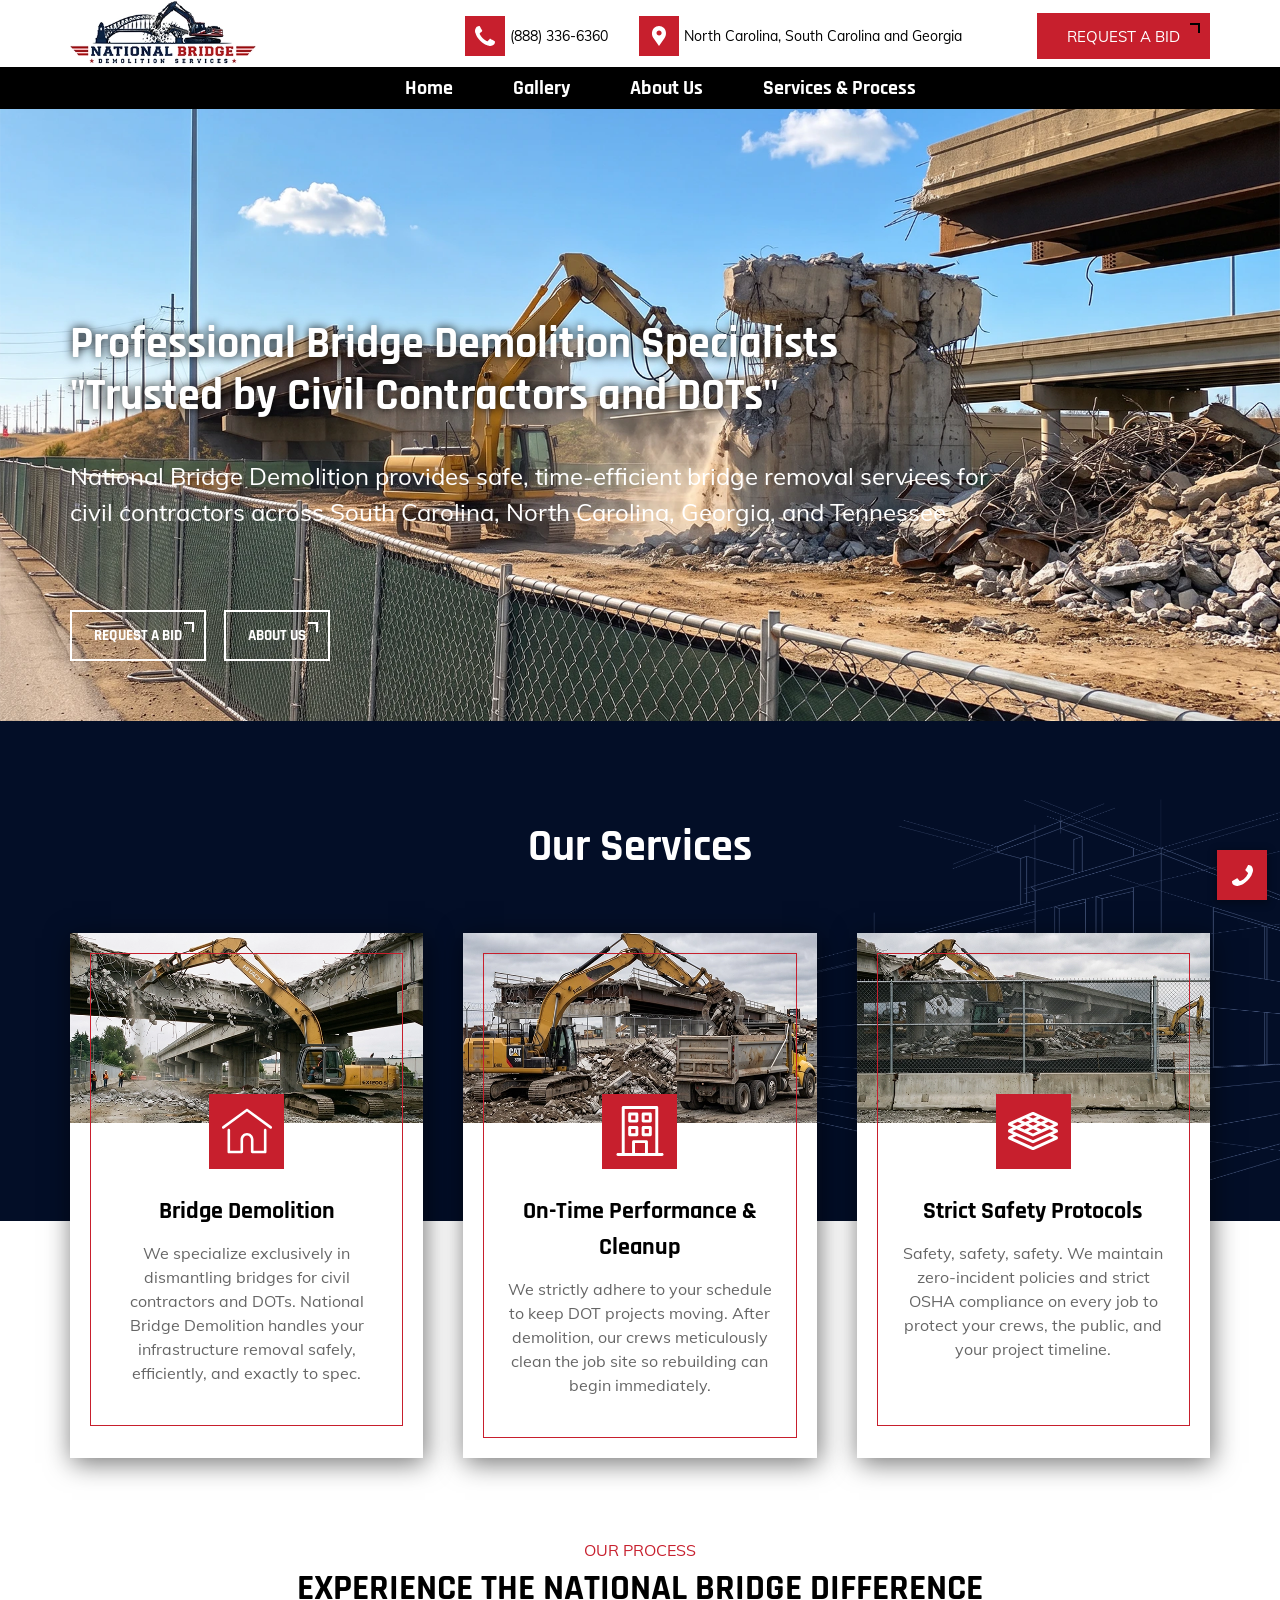
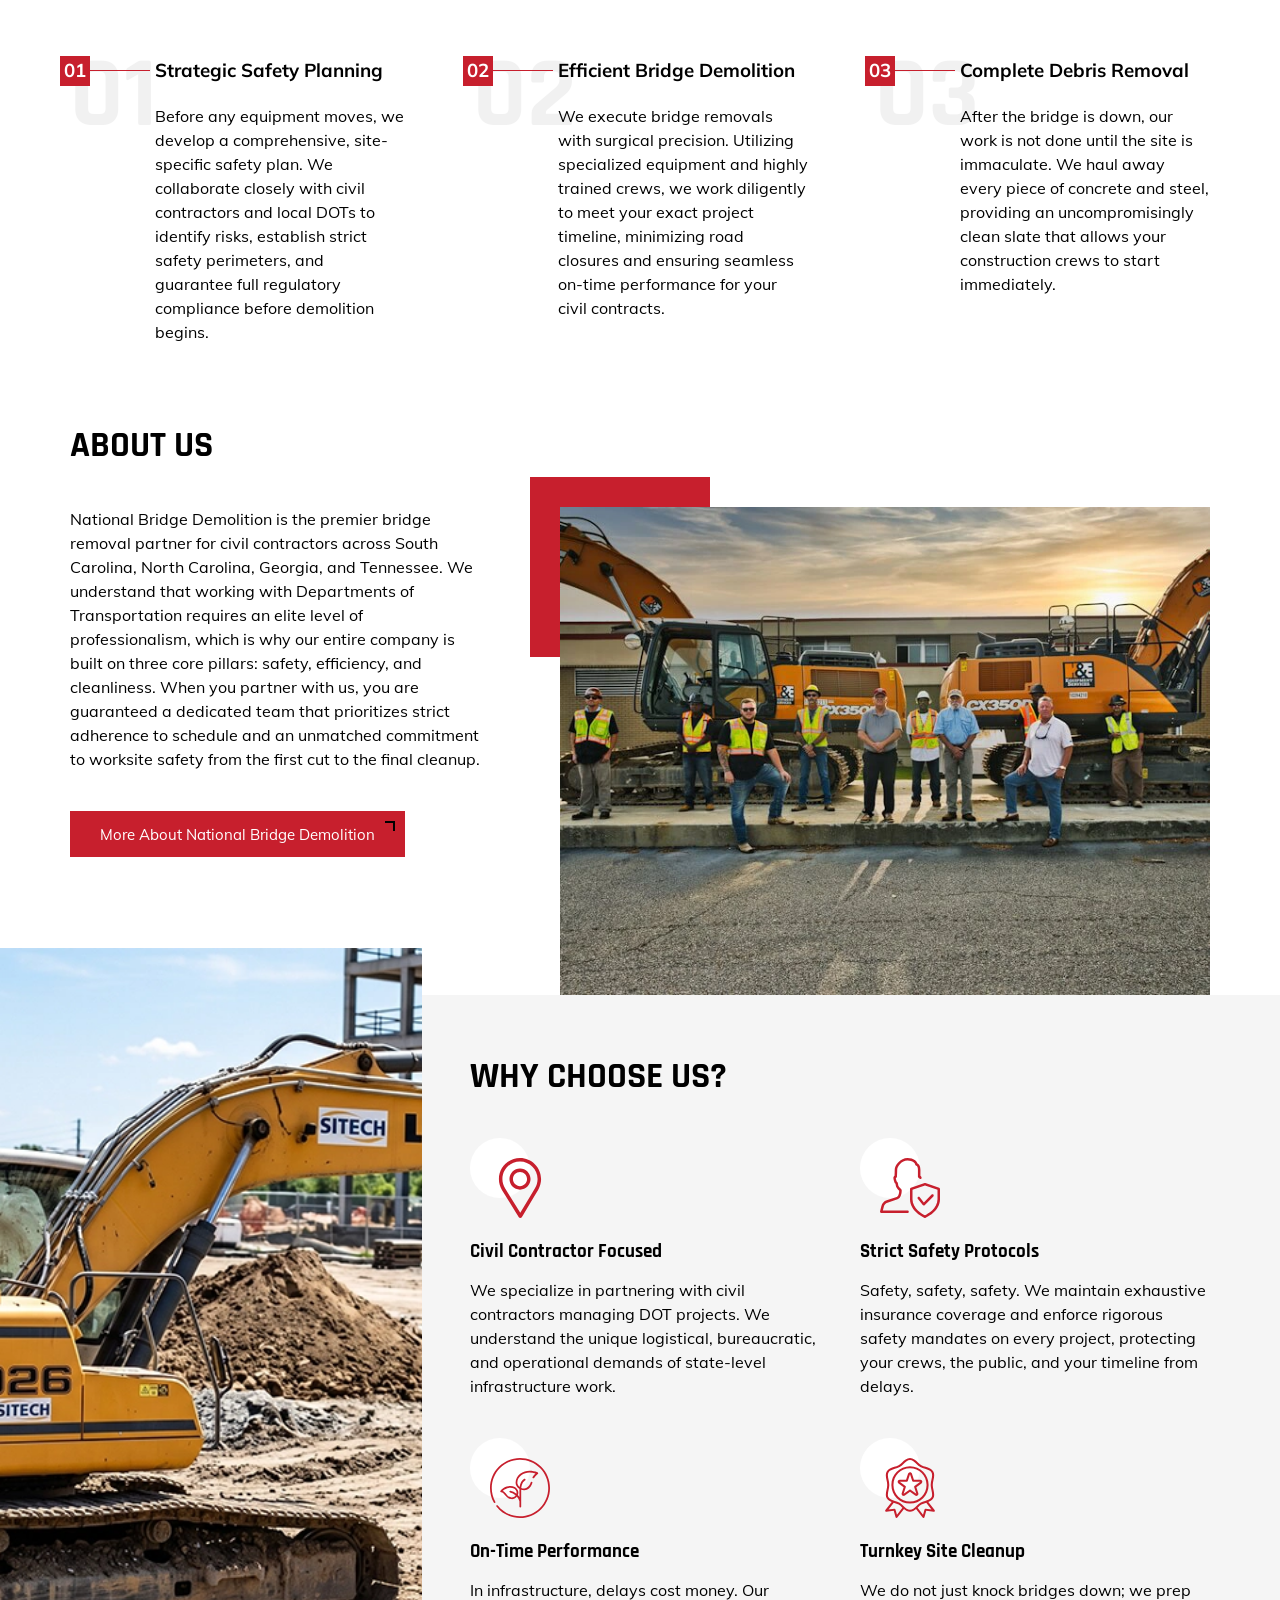
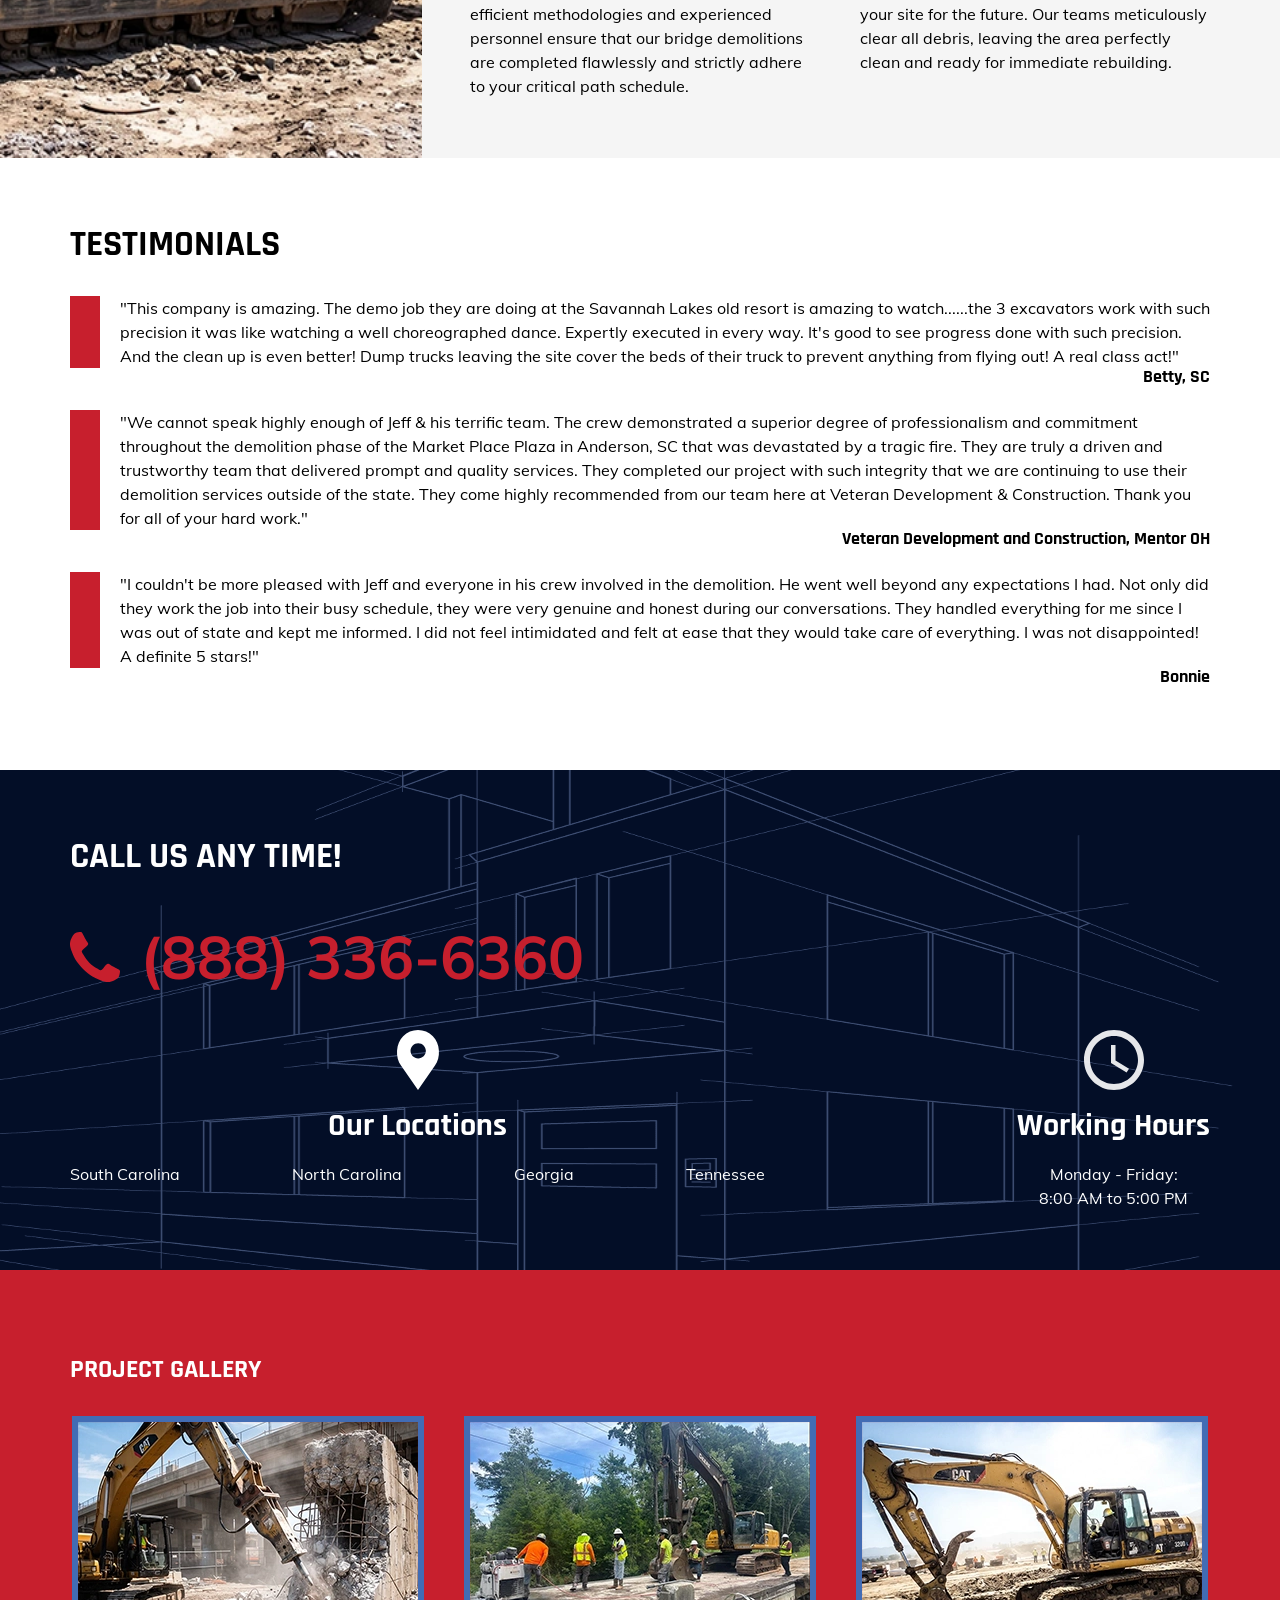
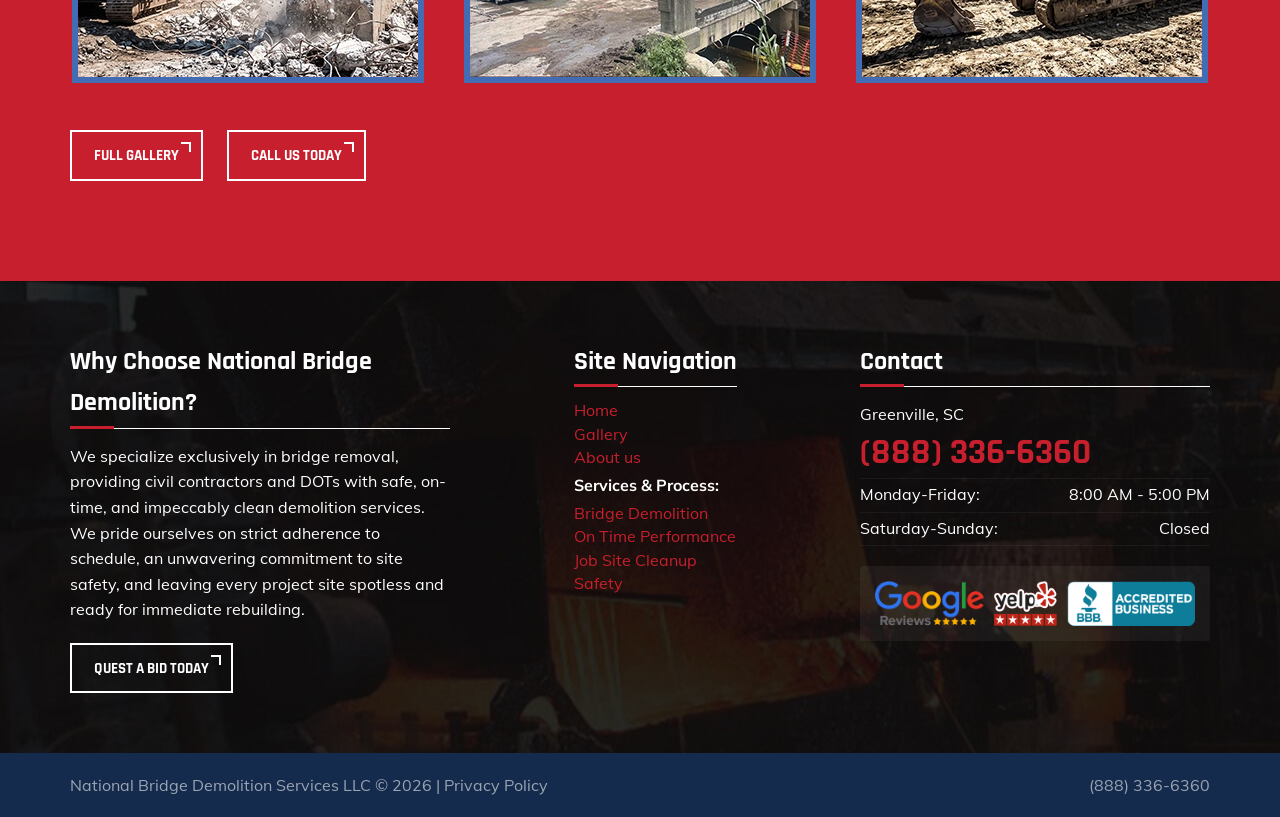
==== index.html @ 83d1399e "Before cleaning" ====
<!DOCTYPE html>
<html lang="en-US">
  <head>
    <title>Professional Bridge Demolition Specialists | National Bridge Demolition</title>
    <meta name="keywords" content="bridge, demolition, wrecking">
    <meta name="description" content="National Bridge Demolition provides safe, time-efficient bridge removal services for civil contractors across South Carolina, North Carolina, Georgia, and Tennessee.">
    
    <meta charset="utf-8">
    <meta http-equiv="X-UA-Compatible" content="IE=edge">
    <meta name="viewport" content="width=device-width, initial-scale=1, maximum-scale=5">
    <meta name="author" content="National Bridge Demolition Services LLC">
    <meta name="dcterms.dateCopyrighted" content="2026">
    <meta name="dcterms.rightsHolder" content="National Bridge Demolition Services LLC"> 
    <meta name="geo.placename" content="201 E. North Street. Suite 203, Greenville, SC - 29601">
    <meta name="geo.region" content="en-us">
    <meta name="geo.position" content="">
    <meta name="ICBM" content="">
    <meta name="robots" content="index,follow">
    <meta property="og:locale" content="en_US">
    <meta property="og:type" content="website">
    <meta property="article:publisher" content="https://nationalbridgedemolition.com/">
    <meta property="og:site_name" content="National Bridge Demolition Services LLC">
    <link rel="shortcut icon" href="/img/favicon.png" type="image/x-icon">
    <link rel="icon" href="/img/favicon.png" type="image/x-icon">
    <link rel="canonical" href="https://nationalbridgedemolition.com/">
    <link href="css/ui.min.css" rel="stylesheet">
    <link href="css/main.min.css" rel="stylesheet">
    <script async src="//210257.cctm.xyz/t.js"></script>
    <meta name="google-site-verification" content="BPCZD4APamjhXyrsF876-V8agF6cKrzPT0yXnGC3Zls">
    
  </head>

  <body>
    <!-- ClickCease.com tracking -->
		<script type="text/javascript">
		var script = document.createElement('script');
		script.async = true;
		script.type = 'text/javascript';
		var target = 'https://www.clickcease.com/monitor/stat.js';
		script.src = target;
		var elem = document.head;
		elem.appendChild(script);
		</script>
		<noscript>
			<a href="https://www.clickcease.com" rel="nofollow">
				<img src="https://monitor.clickcease.com" alt="ClickCease">
			</a>
		</noscript>
		<!-- ClickCease.com tracking -->
    <h1 class="visually-hidden">Professional Bridge Demolition Specialists</h1>

    <header class="header">
      <div class="header__top">
        <div class="container">
          <a href="/">
            <picture>
              <img src="/img/logo.webp" alt="National Bridge Demolition" class="header__logo">
            </picture>    
          </a>
          <ul class="header__info">
            <li class="header__icon header__icon--phone">
              <a href="tel:888-336-6360">(888) 336-6360</a>
            </li>
            <li class="header__icon header__icon--address">
              <span>North Carolina, South Carolina and Georgia</span>
            </li>
            <li class="header__btn">
              <button class="btn btn--prim btn--form">REQUEST A BID</button>
            </li>
          </ul>
        </div>
      </div>
      <div class="container">
        <div class="mobile-menu">
          <div class="menu-bar"></div>
        </div>
        <ul class="header__menu">
          <li>
            <a href="/">
              Home
            </a>
          </li>
          <li>
            <a href="/gallery/">
              Gallery
            </a>
          </li>
          <li>
            <a href="/about/">
              About Us
            </a>
          </li>
          <li>
            <a href="#">
              Services & Process
            </a>
            <ul class="header__submenu">
              <li>
                <a href="/bridge/">Bridge Demolition</a>
                <!-- <a href="/shopping-plazas/">Shopping Plazas</a> -->
              </li>
              <li>
                <a href="/on-time-performance/">On Time Performance</a>
              </li>
              <li>
                <a href="/job-site-cleanup/">Job Site Cleanup</a>
              </li>
              <li>
                <a href="/safety/">Safety</a>
              </li>
            </ul>
          </li>
        </ul>
      </div>
    </header>

    <main class="main">
      <section class="slider">
        <div class="slider__wrap">
          <div class="slide">
            <div class="slide__shadow">
                <div class="container">
                  <div class="slider__text-wrap">
                    <h2 class="slider__heading">Professional Bridge Demolition Specialists&nbsp;<br class="sod">"Trusted by Civil Contractors and DOTs"</h2>
                    <p class="slider__text">National Bridge Demolition provides safe, time-efficient bridge removal services for civil contractors across South Carolina, North Carolina, Georgia, and Tennessee.</p>
                  </div>
                  <div class="slider__btns">
                    <button class="btn btn--form mb20">REQUEST A BID</button>
                    <a href="/about" class="btn text-center mb20">ABOUT US</a>
                  </div>
                </div>
            </div>
          </div>
        </div>
      </section>

      <section class="services">
        <div class="container">
          <h2 class="services__title">Our Services</h2>
          <div class="services__wrap">
            <div class="services__item services__item--res">
              <div class="services__border">
                <div class="services__icon"><img src="/img/icon_home.svg" alt="Bridge Demolition" loading="lazy"></div>
                <h3>Bridge Demolition</h3>
                <p>We specialize exclusively in dismantling bridges for civil contractors and DOTs. National Bridge Demolition handles your infrastructure removal safely, efficiently, and exactly to spec.</p>
              </div>
            </div>

            <div class="services__item services__item--com">
              <div class="services__border">
                <div class="services__icon"><img src="/img/icon_office.svg" alt="On-Time Performance & Cleanup" loading="lazy"></div>
                <h3>On-Time Performance & Cleanup</h3>
                <p>We strictly adhere to your schedule to keep DOT projects moving. After demolition, our crews meticulously clean the job site so rebuilding can begin immediately.</p>
              </div>
            </div>

            <div class="services__item services__item--land">
              <div class="services__border">
                <div class="services__icon">
                  <img src="/img/icon_land.svg" alt="Strict Safety Protocols" loading="lazy">
                </div>
                <h3><a href="/government-buildings/">Strict Safety Protocols</a></h3>
                <p>Safety, safety, safety. We maintain zero-incident policies and strict OSHA compliance on every job to protect your crews, the public, and your project timeline.<br><br></p>
              </div>
            </div>
          </div>
        </div>
      </section>

      <section class="steps">
        <div class="container">
          <p class="steps__slogan">Our Process</p>
          <h2 class="steps__title">EXPERIENCE THE NATIONAL BRIDGE DIFFERENCE</h2>
          <div class="steps__wrap">
            <div class="step step--01">
              <h3 class="step__title">Strategic Safety Planning</h3>
              <p class="step__descr">Before any equipment moves, we develop a comprehensive, site-specific safety plan. We collaborate closely with civil contractors and local DOTs to identify risks, establish strict safety perimeters, and guarantee full regulatory compliance before demolition begins.</p>
            </div>
            <div class="step step--02">
              <h3 class="step__title">Efficient Bridge Demolition</h3>
              <p class="step__descr">We execute bridge removals with surgical precision. Utilizing specialized equipment and highly trained crews, we work diligently to meet your exact project timeline, minimizing road closures and ensuring seamless on-time performance for your civil contracts.</p>
            </div>
            <div class="step step--03">
              <h3 class="step__title">Complete Debris Removal</h3>
              <p class="step__descr">After the bridge is down, our work is not done until the site is immaculate. We haul away every piece of concrete and steel, providing an uncompromisingly clean slate that allows your construction crews to start immediately.</p>
            </div>
          </div>
        </div>
      </section>

      <section class="about">
        <div class="container">
          <h2 class="about__title">About Us</h2>
          <div class="about__wrap">

            <div class="about__txt">
              <p>
                National Bridge Demolition is the premier bridge removal partner for civil contractors across South Carolina, North Carolina, Georgia, and Tennessee. We understand that working with Departments of Transportation requires an elite level of professionalism, which is why our entire company is built on three core pillars: safety, efficiency, and cleanliness. When you partner with us, you are guaranteed a dedicated team that prioritizes strict adherence to schedule and an unmatched commitment to worksite safety from the first cut to the final cleanup.
              </p>
              <a href="/about" class="btn btn--prim">More About National Bridge Demolition</a>
            </div>
            <div class="about__img">
              <img src="/img/5.webp" alt="About National Bridge Demolition Services LLC" loading="lazy">
            </div>

          </div>
        </div>
      </section>

      <section class="features">
        <div class="features__img"></div>
        <div class="container">
          <h2 class="features__title">Why Choose Us?</h2>
          <div class="features__wrap">
            <div class="features__item">
              <div class="features__icon">
                <img src="/img/icon_location.svg" alt="Civil Contractor Focused" loading="lazy">
              </div>
              <h3>Civil Contractor Focused</h3>
              <p>We specialize in partnering with civil contractors managing DOT projects. We understand the unique logistical, bureaucratic, and operational demands of state-level infrastructure work.</p>
            </div>
            <div class="features__item">
              <div class="features__icon">
                <img src="/img/icon_insurance.svg" alt="Comprehensive Insurance" loading="lazy">
              </div>
              <h3>Strict Safety Protocols</h3>
              <p>Safety, safety, safety. We maintain exhaustive insurance coverage and enforce rigorous safety mandates on every project, protecting your crews, the public, and your timeline from delays.</p>
            </div>
            <div class="features__item">
              <div class="features__icon">
                <img src="/img/icon_environment.svg" alt="On-Time Performance" loading="lazy">
              </div>
              <h3>On-Time Performance</h3>
              <p>In infrastructure, delays cost money. Our efficient methodologies and experienced personnel ensure that our bridge demolitions are completed flawlessly and strictly adhere to your critical path schedule.</p>
            </div>
            <div class="features__item">
              <div class="features__icon">
                <img src="/img/icon_quality.svg" alt="Turnkey Site Cleanup" loading="lazy">
              </div>
              <h3>Turnkey Site Cleanup</h3>
              <p>We do not just knock bridges down; we prep your site for the future. Our teams meticulously clear all debris, leaving the area perfectly clean and ready for immediate rebuilding.</p>
            </div>
          </div>
        </div>
      </section>

      <section class="testimonials">
        <div class="container">
          <h2 class="testimonials__title">Testimonials</h2>
          <div class="testimonials__wrap">
            <div class="testimonials__item">
              <p class="testimonials__text">"This company is amazing. The demo job they are doing at the Savannah Lakes old resort is amazing to watch......the 3 excavators work with such precision it was like watching a well choreographed dance. Expertly executed in every way. It's good to see progress done with such precision. And the clean up is even better! Dump trucks leaving the site cover the beds of their truck to prevent anything from flying out! A real class act!"</p>
              <p class="testimonials__author">Betty, SC</p>
            </div>
            <div class="testimonials__item">
              <p class="testimonials__text">"We cannot speak highly enough of Jeff & his terrific team. The crew demonstrated a superior degree of professionalism and commitment throughout the demolition phase of the Market Place Plaza in Anderson, SC that was devastated by a tragic fire. They are truly a driven and trustworthy team that delivered prompt and quality services. They completed our project with such integrity that we are continuing to use their demolition services outside of the state. They come highly recommended from our team here at Veteran Development & Construction. Thank you for all of your hard work."</p>
              <p class="testimonials__author">Veteran Development and Construction, Mentor OH</p>
            </div>
            <div class="testimonials__item">
              <p class="testimonials__text">"I couldn't be more pleased with Jeff and everyone in his crew involved in the demolition. He went well beyond any expectations I had. Not only did they work the job into their busy schedule, they were very genuine and honest during our conversations. They handled everything for me since I was out of state and kept me informed. I did not feel intimidated and felt at ease that they would take care of everything. I was not disappointed! A definite 5 stars!"</p>
              <p class="testimonials__author">Bonnie</p>
            </div>
          </div>
        </div>
      </section>

      <section class="contacts">
        <div class="container">
          <p class="contacts__title">CALL US ANY TIME!</p>
          <a href="tel:888-336-6360" class="contacts__link"><img src="/img/icon_phone-org.svg" alt="phone icon" loading="lazy" width="50">(888) 336-6360</a>
          <div class="contacts__wrap">
            <div class="contacts__item">
              <img src="/img/icon_map.svg" alt="map icon" loading="lazy" height="60">
              <p class="item__title">Our Locations</p>
              <div class="item__wrap">
                <p class="item__line">South Carolina</p>
                <p class="item__line">North Carolina</p>
                <p class="item__line">Georgia</p>
                <p class="item__line">Tennessee</p>
              </div>
            </div>
            <div class="contacts__item">
              <img src="/img/icon_clock.svg" alt="clock icon" loading="lazy" height="60">
              <p class="item__title">Working Hours</p>
              <p class="item__line">Monday - Friday:<br>
                8:00 AM to 5:00 PM</p>
            </div>
            <!-- <div class="contacts__item">
              <img src="/img/icon_house.svg" loading="lazy" height="60">
              <p class="item__title">Service Areas</p>
              <p class="item__line">South Carolina, North Carolina<br>
                and Georgia</p>
            </div>-->
          </div>
        </div>
      </section>

    </main>

    <footer>
      <section class="logos">
        <div class="container">
          <h2 class="logos__title">Project Gallery</h2>
          <div class="logos__wrap">
            <a href="/gallery"><img src="/img/gallery/home1.webp" alt="National Bridge Demolition Portfolio" loading="lazy"></a>
            <a href="/gallery"><img src="/img/gallery/home8.webp" alt="National Bridge Demolition Portfolio" loading="lazy"></a>
            <a href="/gallery"><img src="/img/gallery/home5.webp" alt="National Bridge Demolition Portfolio" loading="lazy"></a>
          </div>
          <div class="logos__links">
            <a class="btn btn--link" href="/gallery/">FULL GALLERY</a>
            <a class="btn btn--link" href="tel:888-336-6360">CALL US TODAY</a>
          </div>
        </div>
      </section>

      <section class="columns content_block">
        <div class="container">

          <div class="column column--why">
            <h3 class="column__title">
              Why Choose National Bridge Demolition?
            </h3>
            <p>We specialize exclusively in bridge removal, providing civil contractors and DOTs with safe, on-time, and impeccably clean demolition services. We pride ourselves on strict adherence to schedule, an unwavering commitment to site safety, and leaving every project site spotless and ready for immediate rebuilding.</p>
            <div class="column__btn">
              <a class="btn btn--link" href="tel:888-336-6360">QUEST A BID TODAY</a>
            </div>
          </div>

          <div class="column column--nav">
            <h3 class="column__title">Site Navigation</h3>
            <ul class="column__list">
              <li>
                <a href="/">
                  Home
                </a>
              </li>
              <li>
                <a href="/gallery/">
                  Gallery
                </a>
              </li>
              <li>
                <a href="/about/">
                  About us
                </a>
              </li>
            </ul>

            <h4 class="footer-submenu">Services & Process:</h4>
            <ul class="column__list">
              <li>
                <a href="/bridge/">Bridge Demolition</a>
              </li>
              <li>
                <a href="/performance/">On Time Performance</a>
              </li>
              <li>
                <a href="/cleanup/">Job Site Cleanup</a>
              </li>
              <li>
                <a href="/safety/">Safety</a>
              </li>
            </ul>
          </div>

          <div class="column column--hours">
            <h3 class="column__title">Contact</h3>
            <p>Greenville, SC</p>
            <div class="hours__line">
              <a href="tel:888-336-6360">(888) 336-6360</a>
            </div>
            <div class="hours__line">
              <span class="hours__day">Monday-Friday:</span>
              <span class="hours__time">8:00 AM - 5:00 PM</span>
            </div>
            <div class="hours__line">
              <span class="hours__day">Saturday-Sunday:</span>
              <span class="hours__time">Closed</span>
            </div>
            <div class="column__ts">
              <img src="/img/google-reviews.png" alt="Google Reviews">
              <img src="/img/yelp-5-star-reviews.png" alt="YELP">
              <img src="/img/bbb-accredited-business.png" alt="BBB">
            </div>
          </div>

        </div>
      </section>

      <section class="copy">
        <div class="container">
          <div class="copy__text">
            <span>National Bridge Demolition Services LLC © 2026 | </span><a href="/privacy/" class="copy__link copy__link--privacy">Privacy Policy</a>
          </div>
          <div class="copy__links">
            <a href="tel:888-336-6360" title="Click to Call!" itemprop="telephone" class="copy__link">(888) 336-6360</a>
          </div>
        </div>
      </section>
    </footer>
    
    <a class="phone-button" href="tel:888-336-6360" title="Click To Call" itemprop="telephone">
      <span class="visually-hidden">Click To Call</span>
      <img src="/img/icon_phone.svg" alt="phone icon">
    </a>

    <div class="overlay"></div>
    <div class="popup">
      <button class="popup__close">
        <img src="/img/icon_close.svg" loading="lazy">
      </button>
      <iframe class="ctm-call-widget" src="https://210257.tctm.co/form/FRT472ABB2C5B9B141A6F807D63EE64C7212F21880DA26E57EA59577B76286F539B.html" style="width:100%;height:321px;border:none"></iframe>
    </div>

    <script defer async src="https://210257.tctm.co/formreactor.js"></script>
    <script src="js/jquery.min.js"></script>
    <script src="js/picturefill.min.js"></script>
    <script src="js/script.js"></script>
  </body>
</html>
---- css/ui.min.css ----
html{line-height:1.15}body{margin:0;font-family:"Mulish",Arial,Helvetica,sans-serif;font-size:16px;line-height:1.5;color:#000}h1{font-size:2em;margin:.67em 0}hr{-webkit-box-sizing:content-box;box-sizing:content-box;height:0;overflow:visible}code,kbd,pre,samp{font-family:monospace;font-size:1em}a{background-color:transparent;text-decoration:none}abbr[title]{border-bottom:none;-webkit-text-decoration:underline dotted;text-decoration:underline dotted}b,strong{font-weight:bolder}small{font-size:80%}sub,sup{font-size:75%;line-height:0;position:relative;vertical-align:baseline}sub{bottom:-.25em}sup{top:-.5em}img{border-style:none;vertical-align:bottom;max-width:100%}button,input,optgroup,select,textarea{font-family:inherit;font-size:100%;line-height:1.15;margin:0}button,input{overflow:visible}button,select{text-transform:none}[type=button],[type=reset],[type=submit],button{-webkit-appearance:button;-moz-appearance:button;appearance:button}[type=button]::-moz-focus-inner,[type=reset]::-moz-focus-inner,[type=submit]::-moz-focus-inner,button::-moz-focus-inner{border-style:none;padding:0}[type=button]:-moz-focusring,[type=reset]:-moz-focusring,[type=submit]:-moz-focusring,button:-moz-focusring{outline:1px dotted ButtonText}fieldset{padding:.35em .75em .625em}legend{color:inherit;display:table;max-width:100%;white-space:normal}progress{vertical-align:baseline}textarea{overflow:auto}[type=checkbox],[type=radio],legend{-webkit-box-sizing:border-box;box-sizing:border-box;padding:0}[type=number]::-webkit-inner-spin-button,[type=number]::-webkit-outer-spin-button{height:auto}[type=search]{-webkit-appearance:textfield;-moz-appearance:textfield;appearance:textfield;outline-offset:-2px}[type=search]::-webkit-search-decoration{-webkit-appearance:none;appearance:none}::-webkit-file-upload-button{-webkit-appearance:button;appearance:button;font:inherit}.header__menu li:hover .header__submenu,details{display:block}summary{display:list-item}[hidden],template{display:none}@font-face{font-family:"Mulish";font-weight:400;font-display:swap;src:url(../fonts/Mulish-Regular.ttf)}@font-face{font-family:"Mulish";font-weight:700;font-display:swap;src:url(../fonts/Mulish-Bold.ttf)}@font-face{font-family:"Rajdhani";font-weight:700;font-display:swap;src:url(../fonts/Rajdhani-Bold.ttf)}*{margin:0;padding:0}li{list-style:none}main{margin-top:107px}.visually-hidden{position:absolute;clip:rect(1px 1px 1px 1px);clip:rect(1px,1px,1px,1px);padding:0;border:0;height:1px;width:1px;overflow:hidden}.container{margin:0 auto;width:90%}@media (min-width:768px){.container{width:740px}}@media (min-width:1024px){.container{width:960px}}@media (min-width:1200px){.container{width:1140px}}.content_block{padding:60px 0}.primary_color{color:#C71F2D}.secondary_color{background-color:#f5f5f5}.section__title{font-family:"Rajdhani",Arial,Helvetica,sans-serif;font-weight:400;font-size:45px;line-height:52px;margin-bottom:40px}.text-center{text-align:center}.bold{font-weight:700}.btn,.btn::before{-webkit-transition:all .5s;transition:all .5s}.btn{font-family:"Rajdhani",Arial,Helvetica,sans-serif;display:block;background-color:transparent;border:2px solid #fff;color:#fff;text-transform:uppercase;padding:13px 22px 11px;font-size:12px;line-height:1.5;cursor:pointer;position:relative}@media (min-width:768px){.btn{font-size:15px}}.btn::before{border-right:2px solid #fff;border-top:2px solid #fff;top:10px;right:10px}.btn:hover{background-color:#fff;color:#000}.btn::before,.btn:hover::after,.btn:hover::before{position:absolute;content:"";width:8px;height:8px}.btn:hover::before{border-right:2px solid #000;border-top:2px solid #000;top:10px;right:10px}.btn:hover::after{border-left:2px solid #000;border-bottom:2px solid #000;bottom:10px;left:10px;-webkit-transition:all .5s;transition:all .5s}.btn--link{display:inline-block}.btn--prim,.btn--sec{font-family:"Mulish",Arial,Helvetica,sans-serif;text-transform:none;background-color:#000}.btn--sec::before{border-color:#C71F2D}.btn--sec:hover{background-color:#C71F2D;color:#fff}.btn--prim{background-color:#C71F2D;border:0;padding:13px 20px 11px}@media (min-width:768px){.btn--prim{padding:13px 30px 11px}}.btn--prim::before{border-right:2px solid #000;border-top:2px solid #000}.btn--prim:hover{background-color:#000;color:#fff}.btn--prim:hover::before{border-right:2px solid #fff;border-top:2px solid #fff}.btn--prim:hover::after{border-left:2px solid #fff;border-bottom:2px solid #fff}.colored{color:#C71F2D;font-weight:700}.readmore{text-transform:uppercase;color:#C71F2D}.column--nav a:hover,.readmore:hover{text-decoration:underline}.mb20{margin-bottom:20px}.header{background-color:#000;padding:0;border-bottom:1px solid #eee;-webkit-box-shadow:-1px 5px 49px 0 rgba(0,0,0,.5);box-shadow:-1px 5px 49px 0 rgba(0,0,0,.5);color:#000}.header__logo,.header__menu li a{-webkit-transition:all .5s;transition:all .5s}.header__logo{height:65px;margin-top: -5px;}.header__phone a{color:#eee}.header__top{position:fixed;width:100%;background-color:#fff;font-size:16px;z-index:9;top:0;padding:6px 0;text-align:center}@media (min-width:1024px){.header__top{padding:9px 0}}@media (min-width:1200px){.header__top{padding:6px 0}}@media (min-width:768px){.header__top .container{display:-webkit-box;display:-ms-flexbox;display:flex;-webkit-box-pack:justify;-ms-flex-pack:justify;justify-content:space-between;padding-top:0}}.header__info{display:-webkit-box;display:-ms-flexbox;display:flex;-webkit-box-pack:justify;-ms-flex-pack:justify;justify-content:space-between;-webkit-box-align:center;-ms-flex-align:center;align-items:center;margin:6px auto 0}@media (min-width:480px){.header__info{width:366px}}@media (min-width:768px){.header__info{margin:0}}@media (min-width:1024px){.header__info{width:620px}}@media (min-width:1200px){.header__info{width:700px}}.header__icon{position:relative;font-size:14px}@media (min-width:1024px){.header__icon{font-size:12px}}@media (min-width:1200px){.header__icon{font-size:14px}}.header__icon::before{position:absolute;content:"";width:40px;height:40px;background-color:#C71F2D;left:-55px;top:-10px}@media (min-width:480px){.header__icon::before{left:-45px}}@media (min-width:1024px){.header__icon::before{width:28px;height:28px;left:-33px;top:-5px}}@media (min-width:1200px){.header__icon::before{width:40px;height:40px;left:-45px;top:-10px}}.header__icon::after{position:absolute;content:"";width:20px;height:20px;left:-45px;top:0}@media (min-width:480px){.header__icon::after{left:-34px}}@media (min-width:1024px){.header__icon::after{width:16px;height:16px;left:-27px;top:1px}}@media (min-width:1200px){.header__icon::after{width:20px;height:20px;left:-35px;top:0}}.header__icon--phone a{color:#000}.header__icon--address,.header__icon--phone::before{display:none}@media (min-width:480px){.header__icon--phone::before{display:block}}.header__icon--phone::after{background-image:url(../img/icon_phone.svg)}@media (min-width:1024px){.header__icon--address{display:block}}.header__icon--address::after{display:none}@media (min-width:1024px){.header__icon--address::after{display:block;background-image:url(../img/icon_map.svg)}}.header__btn{margin-left:20px}@media (min-width:1024px){.header__btn{margin-left:0}}.header__menu{font-family:"Rajdhani",Arial,Helvetica,sans-serif;display:none;-webkit-box-pack:justify;-ms-flex-pack:justify;justify-content:space-between;position:fixed;z-index:100;background-color:#C71F2D;width:100%;left:0;top:120px}@media (min-width:768px){.header__menu{position:initial;display:-webkit-box;display:-ms-flexbox;display:flex;-webkit-box-pack:center;-ms-flex-pack:center;justify-content:center;padding:0 20px;position:fixed;top:67px;left:0;z-index:10;background-color:#000}}.header__menu li{position:relative}@media (min-width:768px){.header__menu li:hover a{color:#C71F2D}}.header__menu li a{display:block;font-size:17px;color:#fff;padding:6px 0 6px 6px}@media (min-width:480px){.header__menu li a{font-size:18px}}@media (min-width:768px){.header__menu li a{padding:6px 20px;font-size:20px}}@media (min-width:1200px){.header__menu li a{padding:6px 30px}}.header__submenu,.header__submenu li::after,.header__submenu li:hover::before{display:none}@media (min-width:768px){.header__submenu{border-top:4px solid #C71F2D;position:absolute;left:0;top:42px;z-index:9999;background-color:#fff}}.header__submenu li{padding:6px 20px}@media (min-width:480px){.header__submenu li{width:235px}}@media (min-width:768px){.header__submenu li{padding:10px 20px}}.header__submenu li a{-webkit-transition:all .5s;transition:all .5s;color:#fff;padding:0}.header__submenu li:hover a{padding-left:20px}@media (min-width:768px){.header__submenu li a{color:#C71F2D}}.header__nav{position:absolute;top:60px;left:0;display:-webkit-box;display:-ms-flexbox;display:flex;-webkit-box-pack:justify;-ms-flex-pack:justify;justify-content:space-between;-webkit-box-orient:vertical;-webkit-box-direction:normal;-ms-flex-direction:column;flex-direction:column;width:100%;z-index:10;background-color:#C71F2D}@media (min-width:480px){.header__nav{top:35px}}@media (min-width:768px){.header__nav{-webkit-box-orient:horizontal;-webkit-box-direction:normal;-ms-flex-direction:row;flex-direction:row;top:30px}}.mobile-menu{position:fixed;top:-5px;right:10px;width:25px;height:50px;cursor:pointer;z-index:9}@media (min-width:480px){.mobile-menu{right:15px}}@media (min-width:768px){.mobile-menu{display:none}}.menu-bar{position:relative;-webkit-transform:translateY(25px);transform:translateY(25px);background:#C71F2D;-webkit-transition:all 0ms 300ms;transition:all 0ms 300ms;width:25px;height:2px}.menu-bar::after,.menu-bar::before{width:25px;height:2px;content:"";position:absolute;left:0;background:#C71F2D}.menu-bar::before{bottom:6px;-webkit-transition:bottom 300ms 300ms cubic-bezier(.23,1,.32,1),-webkit-transform 300ms cubic-bezier(.23,1,.32,1);transition:bottom 300ms 300ms cubic-bezier(.23,1,.32,1),transform 300ms cubic-bezier(.23,1,.32,1);transition:bottom 300ms 300ms cubic-bezier(.23,1,.32,1),transform 300ms cubic-bezier(.23,1,.32,1),-webkit-transform 300ms cubic-bezier(.23,1,.32,1)}.menu-bar::after{top:6px;-webkit-transition:top 300ms 300ms cubic-bezier(.23,1,.32,1),-webkit-transform 300ms cubic-bezier(.23,1,.32,1);transition:top 300ms 300ms cubic-bezier(.23,1,.32,1),transform 300ms cubic-bezier(.23,1,.32,1);transition:top 300ms 300ms cubic-bezier(.23,1,.32,1),transform 300ms cubic-bezier(.23,1,.32,1),-webkit-transform 300ms cubic-bezier(.23,1,.32,1)}.menu-bar.animate::before{bottom:0;-webkit-transform:rotate(-45deg);transform:rotate(-45deg);-webkit-transition:bottom 300ms cubic-bezier(.23,1,.32,1),-webkit-transform 300ms 300ms cubic-bezier(.23,1,.32,1);transition:bottom 300ms cubic-bezier(.23,1,.32,1),transform 300ms 300ms cubic-bezier(.23,1,.32,1);transition:bottom 300ms cubic-bezier(.23,1,.32,1),transform 300ms 300ms cubic-bezier(.23,1,.32,1),-webkit-transform 300ms 300ms cubic-bezier(.23,1,.32,1)}.menu-bar.animate::after{top:0;-webkit-transform:rotate(45deg);transform:rotate(45deg);-webkit-transition:top 300ms cubic-bezier(.23,1,.32,1),-webkit-transform 300ms 300ms cubic-bezier(.23,1,.32,1);transition:top 300ms cubic-bezier(.23,1,.32,1),transform 300ms 300ms cubic-bezier(.23,1,.32,1);transition:top 300ms cubic-bezier(.23,1,.32,1),transform 300ms 300ms cubic-bezier(.23,1,.32,1),-webkit-transform 300ms 300ms cubic-bezier(.23,1,.32,1)}.menu-bar.animate{background:0 0}.scrolled .header__logo{height:60px}@media (min-width:768px){.scrolled .header__logo{}}.scrolled .header__menu{top:125px}@media (min-width:768px){.scrolled .header__menu{top:auto}}.columns{background-color:#000;background-image:url(../img/footer/footer-bg.jpg)}.columns .container{display:-webkit-box;display:-ms-flexbox;display:flex;-webkit-box-orient:vertical;-webkit-box-direction:normal;-ms-flex-direction:column;flex-direction:column}@media (min-width:768px){.columns .container{-webkit-box-orient:horizontal;-webkit-box-direction:normal;-ms-flex-direction:row;flex-direction:row;-webkit-box-pack:justify;-ms-flex-pack:justify;justify-content:space-between;-ms-flex-wrap:wrap;flex-wrap:wrap}}@media (min-width:1200px){.columns .container{-ms-flex-wrap:nowrap;flex-wrap:nowrap}}.column--hours .hours__line a,.column__title{font-family:"Rajdhani",Arial,Helvetica,sans-serif}.column__title{color:#fff;font-size:26px;margin-bottom:20px;position:relative}.column__title::before,.step .step__title::before{content:"";position:absolute;background-color:#C71F2D}.column__title::before{width:44px;height:3px;bottom:-5px;left:0;z-index:1}.column__title::after{position:absolute;content:"";width:100%;height:1px;background-color:#fff;bottom:-5px;left:0}.column{color:#fff;line-height:1.6;margin-bottom:40px}@media (min-width:1200px){.column{margin-bottom:0}}@media (min-width:768px){.column--why{width:100%}}@media (min-width:1200px){.column--why{width:380px}}@media (min-width:768px){.column--nav{width:45%}}@media (min-width:1200px){.column--nav{width:auto}}.column--nav ul{line-height:1.1}@media (min-width:1200px){.column--nav ul{max-width:272px}}.column--nav a{color:#C71F2D;margin-bottom:6px;display:inline-block}@media (min-width:768px){.column--services{width:35%}}@media (min-width:1200px){.column--services{width:auto;max-width:250px}}.column--services li{position:relative;padding-left:20px;line-height:1.5}.column--services li::after{position:absolute;content:"";top:8px;left:0;width:15px;height:15px;background-image:url(../img/icon_check.svg);background-repeat:no-repeat}@media (min-width:768px){.column--hours{width:40%}}@media (min-width:1200px){.column--hours{width:350px}}.column--hours .hours__line{border-bottom:1px solid rgba(255,255,255,.05);padding:3px 0 4px}.column--hours .hours__line a{color:#C71F2D;font-size:36px;line-height:1.2}.column__btn{margin-top:20px}.column--hours .hours__line,.column__ts,.copy .container{display:-webkit-box;display:-ms-flexbox;display:flex;-webkit-box-pack:justify;-ms-flex-pack:justify;justify-content:space-between}.column__ts{-webkit-box-align:center;-ms-flex-align:center;align-items:center;background-color:rgba(255,255,255,.05);margin-top:20px;padding:10px;border-radius:2px}@media (min-width:768px){.column__ts{padding:15px}}.column__ts img{height:35px}@media (min-width:1024px){.column__ts img{height:auto}}.copy{background-color:#142B4D;padding:20px 0}.copy .container{-webkit-box-orient:vertical;-webkit-box-direction:normal;-ms-flex-direction:column;flex-direction:column}@media (min-width:480px){.copy .container{-webkit-box-orient:horizontal;-webkit-box-direction:normal;-ms-flex-direction:row;flex-direction:row}}.copy__links a,.copy__links span,.copy__text a,.copy__text span{color:#f5f5f5;opacity:.6}.phone-button{display:none}@media (min-width:768px){.phone-button{display:-webkit-box;display:-ms-flexbox;display:flex;position:fixed;-webkit-box-pack:center;-ms-flex-pack:center;justify-content:center;-webkit-box-align:center;-ms-flex-align:center;align-items:center;right:13px;bottom:0;border:0;background-color:#C71F2D;opacity:1;width:50px;height:50px;-webkit-box-shadow:0 2px 7px 2px rgba(0,0,0,.3);box-shadow:0 2px 7px 2px rgba(0,0,0,.3);-webkit-transition:all .5s;transition:all .5s}}.phone-button img{height:21px;-webkit-transform:rotate(270deg);transform:rotate(270deg)}.phone-button:hover{background-color:#426cb4}.overlay,.popup{display:none;position:fixed}.overlay{left:0;top:0;width:100%;height:100%;z-index:10;background-color:rgba(0,0,0,.5)}.popup{padding:20px 20px 0;width:90%;background-color:#fff;top:50%;left:50%;-webkit-transform:translate(-50%,-50%);transform:translate(-50%,-50%);z-index:11;min-height:321px;border:2px solid #C71F2D}@media (min-width:768px){.popup{width:560px}}.popup iframe{height:400px!important;max-width:100%!important}@media (min-width:357px){.popup iframe{height:321px!important}}.popup__close{background-color:#fff;border:0;position:absolute;right:10px;top:10px;cursor:pointer}.popup__close img{height:20px}.popup__close:hover img{opacity:.8}.logos{background-color:#C71F2D;padding:80px 0}.logos .logos__wrap{display:-webkit-box;display:-ms-flexbox;display:flex;-webkit-box-pack:center;-ms-flex-pack:center;justify-content:center;-ms-flex-wrap:wrap;flex-wrap:wrap}@media (min-width:1200px){.logos .logos__wrap{margin-left:-20px;margin-right:-20px}}.logos img{border:6px solid #426cb4;display:block;margin:7px 5px;-webkit-transition:all .5s;transition:all .5s;-webkit-box-sizing:border-box;opacity:1;box-sizing:border-box;max-width:288px}.logos img:hover{border-color:#f5f5f5;opacity:.9}@media (min-width:480px){.logos img{margin:7px 10px;max-width:100%}}@media (min-width:768px){.logos img{margin:7px 20px}}.logos__title{color:#fff;text-transform:uppercase;font-family:"Rajdhani",Arial,Helvetica,sans-serif;margin-bottom:20px;font-size:26px;text-align:center}@media (min-width:1200px){.logos__title{text-align:left}}.logos__links{margin-top:40px;text-align:center}@media (min-width:1200px){.logos__links{text-align:left}}.logos__links a{margin:0 20px 20px}@media (min-width:768px){.logos__links a{margin:0 20px 20px 0}}.cta{padding:40px 0}.cta .container{display:-webkit-box;display:-ms-flexbox;display:flex;-webkit-box-align:center;-ms-flex-align:center;align-items:center;-webkit-box-orient:vertical;-webkit-box-direction:normal;-ms-flex-direction:column;flex-direction:column}@media (min-width:768px){.cta .container{-webkit-box-orient:horizontal;-webkit-box-direction:normal;-ms-flex-direction:row;flex-direction:row}}.cta__title{font-family:"Rajdhani",Arial,Helvetica,sans-serif;margin:20px 0;font-size:24px;position:relative}@media (min-width:768px){.cta__title{font-size:32px;margin:0 90px 0 30px}}@media (min-width:1200px){.cta__title{margin:0 90px 0 30px}}.contacts{background-color:#030e27;background-image:url(../img/bckg-house.png);background-repeat:no-repeat;background-position:right;color:#fff;padding:60px 0}.contacts__link{color:#C71F2D;display:-webkit-box;display:-ms-flexbox;display:flex;-webkit-box-align:center;-ms-flex-align:center;align-items:center;font-size:28px;font-weight:700;margin-bottom:28px}@media (min-width:480px){.contacts__link{font-size:40px}}@media (min-width:768px){.contacts__link{font-size:60px}}.contacts__link img{margin-right:20px;width:40px}@media (min-width:480px){.contacts__link img{width:50px}}.contacts__item .item__title,.contacts__title{font-family:"Rajdhani",Arial,Helvetica,sans-serif}.contacts__title{font-size:36px;margin-bottom:28px}@media (min-width:480px){.contacts__wrap{display:-webkit-box;display:-ms-flexbox;display:flex;-webkit-box-pack:justify;-ms-flex-pack:justify;justify-content:space-between}}@media (min-width:768px){.contacts__wrap{-webkit-box-pack:justify;-ms-flex-pack:justify;justify-content:space-between}}@media (min-width:1200px){.item__wrap{display:-webkit-box;display:-ms-flexbox;display:flex;-webkit-box-pack:justify;-ms-flex-pack:justify;justify-content:space-between;width:695px}}.contacts__item{text-align:center;margin:30px 0}@media (min-width:480px){.contacts__item{margin:0}}.contacts__item .item__title{font-size:18px;margin:12px 0}@media (min-width:768px){.contacts__item .item__title{font-size:32px}}.steps{padding:40px 0}.steps__slogan{text-transform:uppercase;text-align:center;color:#C71F2D}.step::before,.steps__title{font-family:"Rajdhani",Arial,Helvetica,sans-serif}.steps__title{text-align:center;margin-bottom:40px;font-size:36px;text-transform:uppercase}.steps__wrap{display:-webkit-box;display:-ms-flexbox;display:flex;-webkit-box-orient:vertical;-webkit-box-direction:normal;-ms-flex-direction:column;flex-direction:column;-webkit-box-align:center;-ms-flex-align:center;align-items:center}@media (min-width:768px){.steps__wrap{-webkit-box-orient:horizontal;-webkit-box-direction:normal;-ms-flex-direction:row;flex-direction:row;-webkit-box-pack:justify;-ms-flex-pack:justify;justify-content:space-between;-webkit-box-align:start;-ms-flex-align:start;align-items:flex-start}}.step{position:relative;padding-left:85px;margin-bottom:40px}@media (min-width:768px){.step{padding-left:50px}}@media (min-width:1024px){.step{padding-left:85px}}.step::before{position:absolute;top:-35px;left:0;font-size:100px;opacity:.05}.step--01::before{content:"01"}.step--02::before{content:"02"}.step--03::before{content:"03"}.step .step__title{margin-bottom:20px;position:relative}.step .step__title::before{left:-95px;top:0;color:#fff;width:30px;height:30px;text-align:center}@media (min-width:768px){.step .step__title::before{left:-50px}}@media (min-width:1024px){.step .step__title::before{left:-95px}}.step .step__title::after{content:"";position:absolute;width:60px;height:1px;background-color:#C71F2D;left:-65px;top:14px}@media (min-width:768px){.step .step__title::after{width:15px;left:-20px}}@media (min-width:1024px){.step .step__title::after{width:60px;left:-65px}}.step--01 .step__title::before{content:"01"}.step--02 .step__title::before{content:"02"}.step--03 .step__title::before{content:"03"}.step__descr{max-width:250px}.p-overlay,.p-popup{display:none;position:fixed}.p-overlay{background-color:rgba(0,0,0,.5);width:100vw;height:100vh;top:0;left:0;z-index:100000}.p-popup{width:290px;top:50%;left:50%;-webkit-transform:translate(-50%,-50%);transform:translate(-50%,-50%);z-index:100001}.p-overlay.active,.p-popup.active{display:block}.p-popup img{max-width:100%}.p-close{position:absolute;top:1px;right:2px;background-color:#fff;color:red;border:2px solid #fff;line-height:12px;padding:0;cursor:pointer}#chat-widget-container{z-index:99999!important}@media (min-width:480px){.p-popup{width:auto}}.breadcrumbs{background-color:#C71F2D;color:#fff;padding:20px 0}.breadcrumbs .container{display:-webkit-box;display:-ms-flexbox;display:flex}.breadcrumbs a{color:#fff;-webkit-transition:all .3s;transition:all .3s;margin-right:14px}.breadcrumbs a:hover{color:#426cb4}.breadcrumbs p{margin-left:14px}
.footer-submenu {
    margin-bottom: 6px;
}
---- css/main.min.css ----
@-webkit-keyframes sliderBack{0%,to{background-position-y:100%}50%{background-position-y:0}}@keyframes sliderBack{0%,to{background-position-y:100%}50%{background-position-y:0}}.slider{color:#fff;position:relative}.slide{background-size:cover;background-repeat:no-repeat;background-position:center center;background-image:url(../img/slider/1-320.webp)}@media (min-width:321px){.slide{background-image:url(../img/slider/1-480.webp)}}@media (min-width:480px){.slide{background-image:url(../img/slider/1-768.webp)}}@media (min-width:768px){.slide{background-image:url(../img/slider/1-1024.webp);-webkit-animation:sliderBack 180s 1;animation:sliderBack 180s 1}}@media (min-width:1024px){.slide{background-image:url(../img/slider/1-1200.webp)}}@media (min-width:1200px){.slide{background-image:url(../img/slider/1.webp)}}@media (min-width:1440px){.slide{background-attachment:fixed}}.slide__shadow{padding:65px 0 0;background-color:transparent}@media (min-width:375px){.slide__shadow{padding:210px 0 0}}@media (min-width:480px){.slide__shadow{padding:210px 0 40px;background-color:transparent}}@media (min-width:1440px){.slide__shadow{padding:290px 0 20px}}@media (min-width:1920px){.slide__shadow{padding:360px 0 60px}}@media (min-width:2048px){.slide__shadow{padding:410px 0 50px}}@media (min-width:2560px){.slide__shadow{padding:450px 0 60px}}.slider__heading{font-family:"Rajdhani",Arial,Helvetica,sans-serif;font-weight:400;font-size:22px;margin:0 auto 20px;text-shadow:0 0 10px #000;padding-bottom:12px}@media (min-width:480px){.slider__heading{font-size:26px}}@media (min-width:768px){.slider__heading{margin:0 0 20px;font-size:40px;line-height:44px;text-align:left;width:90%}}@media (min-width:1024px){.slider__heading{margin:0 0 24px;font-size:44px;line-height:52px}}.services__item p br,.slider__heading .sod{display:none}@media (min-width:1200px){.slider__heading .sod{display:initial}}.slider__text{color:#fff;margin-bottom:30px;font-size:18px;max-width:960px}@media (min-width:768px){.slider__text{font-size:24px}}@media (min-width:1024px){.slider__text{margin-bottom:80px}}.slider__btns{margin:0 auto;display:-webkit-box;display:-ms-flexbox;display:flex;-webkit-box-orient:vertical;-webkit-box-direction:normal;-ms-flex-direction:column;flex-direction:column}@media (min-width:768px){.slider__btns{-webkit-box-orient:horizontal;-webkit-box-direction:normal;-ms-flex-direction:row;flex-direction:row;-webkit-box-pack:justify;-ms-flex-pack:justify;justify-content:space-between;width:260px;margin:0}}.services{padding:60px 0;background-color:#C71F2D}@media (min-width:768px){.services{padding:100px 0 0;background-color:#fff;position:relative}.services::after,.services::before{content:"";position:absolute;height:500px;top:0}.services::before{width:100%;left:0;background-color:#030e27}.services::after{width:600px;right:0;background-image:url(../../../img/bckg-house.png);background-size:cover}}.services__item h3,.services__title{font-family:"Rajdhani",Arial,Helvetica,sans-serif}.services__title{font-weight:400;font-size:44px;line-height:52px;text-align:center;margin-bottom:60px;color:#fff;position:relative;z-index:2}@media (min-width:768px){.services__wrap{display:-webkit-box;display:-ms-flexbox;display:flex;-webkit-box-pack:justify;-ms-flex-pack:justify;justify-content:space-between}}.features .container,.services__item{-webkit-box-sizing:border-box;box-sizing:border-box}.services__item{padding:20px;text-align:center;position:relative;margin-bottom:40px;background-color:#fff;z-index:2}@media (min-width:768px){.services__item{width:31%}}@media (min-width:1200px){.services__item{-webkit-box-shadow:2px 5px 25px 0 rgba(0,0,0,.55);box-shadow:2px 5px 25px 0 rgba(0,0,0,.55)}}.services__item h3{font-size:24px;margin-bottom:12px}.services__item h3 a{color:#000}.services__item p{color:#666}@media (min-width:1200px){.services__item p br{display:initial}}.services__item::before{content:"";position:absolute;top:0;left:0;width:100%;height:190px;background-size:100%;background-position:center;-webkit-transition:all .5s;transition:all .5s}@media (min-width:768px){.services__item::before{display:none}}@media (min-width:1024px){.services__item::before{display:initial}}.services__item:hover::before{background-size:110%}.services__item.services__item--res::before{background-image:url(../../../img/services/2.webp)}.services__item.services__item--com::before{background-image:url(../../../img/services/3.webp)}.services__item.services__item--land::before{background-image:url(../../../img/services/4.webp)}.services__video{padding-top:20px}.services__border{z-index:2;padding:140px 20px 40px;border:1px solid #C71F2D;position:relative}@media (min-width:768px){.services__border{padding:40px 20px}}@media (min-width:1024px){.services__border{padding:140px 20px 40px}}.services__icon{background-color:#C71F2D;display:-webkit-box;display:-ms-flexbox;display:flex;-webkit-box-pack:center;-ms-flex-pack:center;justify-content:center;-webkit-box-align:center;-ms-flex-align:center;align-items:center;width:75px;height:75px;margin:0 auto 24px}.services__icon img{height:50px}.about__title{text-transform:uppercase;font-family:"Rajdhani",Arial,Helvetica,sans-serif;font-size:36px;line-height:1.2;margin-bottom:40px}.about__wrap{padding-bottom:40px}@media (min-width:768px){.about__wrap{display:-webkit-box;display:-ms-flexbox;display:flex;-webkit-box-pack:justify;-ms-flex-pack:justify;justify-content:space-between}}@media (min-width:1200px){.about__wrap{padding-bottom:0}}@media (min-width:768px){.about__txt{margin-right:80px}}.about__txt p{margin-bottom:40px}.about__txt a.btn{display:inline-block}.about__img{position:relative;margin-top:60px}.about__img::before{content:"";position:absolute;width:150px;height:150px;border-top:15px solid #C71F2D;border-left:15px solid #C71F2D;top:-15px;left:-15px}@media (min-width:768px){.about__img::before{border-top:30px solid #C71F2D;border-left:30px solid #C71F2D;top:-30px;left:-30px}.about__img{margin-top:0;min-width:290px}}@media (min-width:1024px){.about__img{min-width:490px}}@media (min-width:1200px){.about__img{min-width:650px}}.features{position:relative;background-color:#f5f5f5;padding:0 0 60px}@media (min-width:768px){.features{padding:60px 0}}.features .container{padding-top:60px}@media (min-width:768px){.features .container{padding-top:0;padding-left:350px}}@media (min-width:1024px){.features .container{padding-left:400px}}.features__img{background-image:url(../../../img/6.webp);background-position:center;background-size:cover;height:350px}@media (min-width:768px){.features__img{position:absolute;left:0;bottom:0;width:40%;height:100%}}@media (min-width:1024px){.features__img{width:38%}}@media (min-width:1200px){.features__img{width:33%;height:810px}}.features__item h3,.features__title{font-family:"Rajdhani",Arial,Helvetica,sans-serif}.features__title{text-transform:uppercase;font-size:36px;line-height:1.2}.features__wrap{display:-webkit-box;display:-ms-flexbox;display:flex;-webkit-box-pack:justify;-ms-flex-pack:justify;justify-content:space-between;-ms-flex-wrap:wrap;flex-wrap:wrap}.features__item{margin-top:40px;position:relative;padding-top:20px}@media (min-width:1200px){.features__item{max-width:350px}}.features__item::before{position:absolute;content:"";background-color:#fff;top:0;left:0;width:60px;height:60px;border-radius:50%}.features__item h3{margin-bottom:12px}.features__icon{padding:0 0 20px 20px}.features__icon img{height:60px;position:relative}.testimonials{padding:60px 0}.testimonials__title{font-family:"Rajdhani",Arial,Helvetica,sans-serif;font-size:36px;margin-bottom:24px;text-transform:uppercase}.testimonials__item{margin-bottom:24px}.testimonials__text{border-left:15px solid #C71F2D;padding-left:20px;margin-bottom:12px}@media (min-width:1024px){.testimonials__text{margin-bottom:0;border-left:30px solid #C71F2D}}.testimonials__author{font-family:"Rajdhani",Arial,Helvetica,sans-serif;font-size:18px;line-height:1;text-align:right}
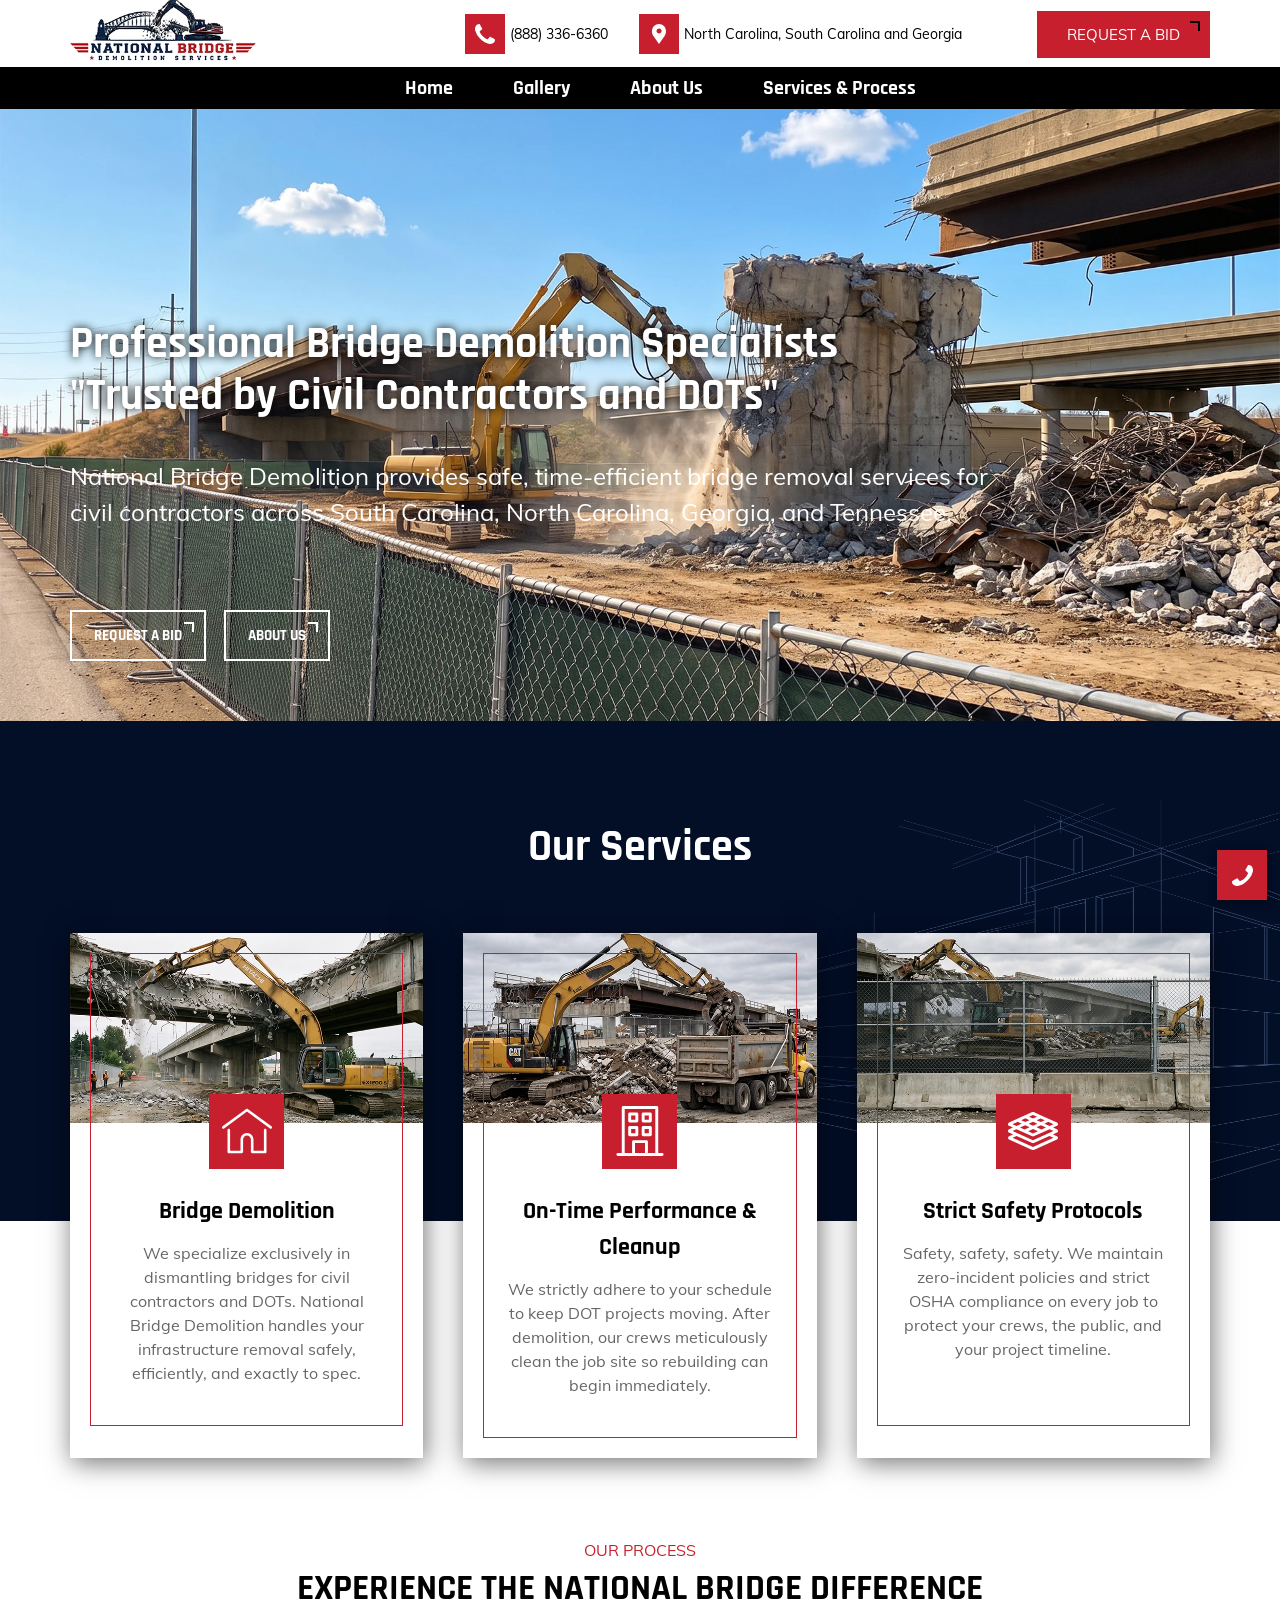
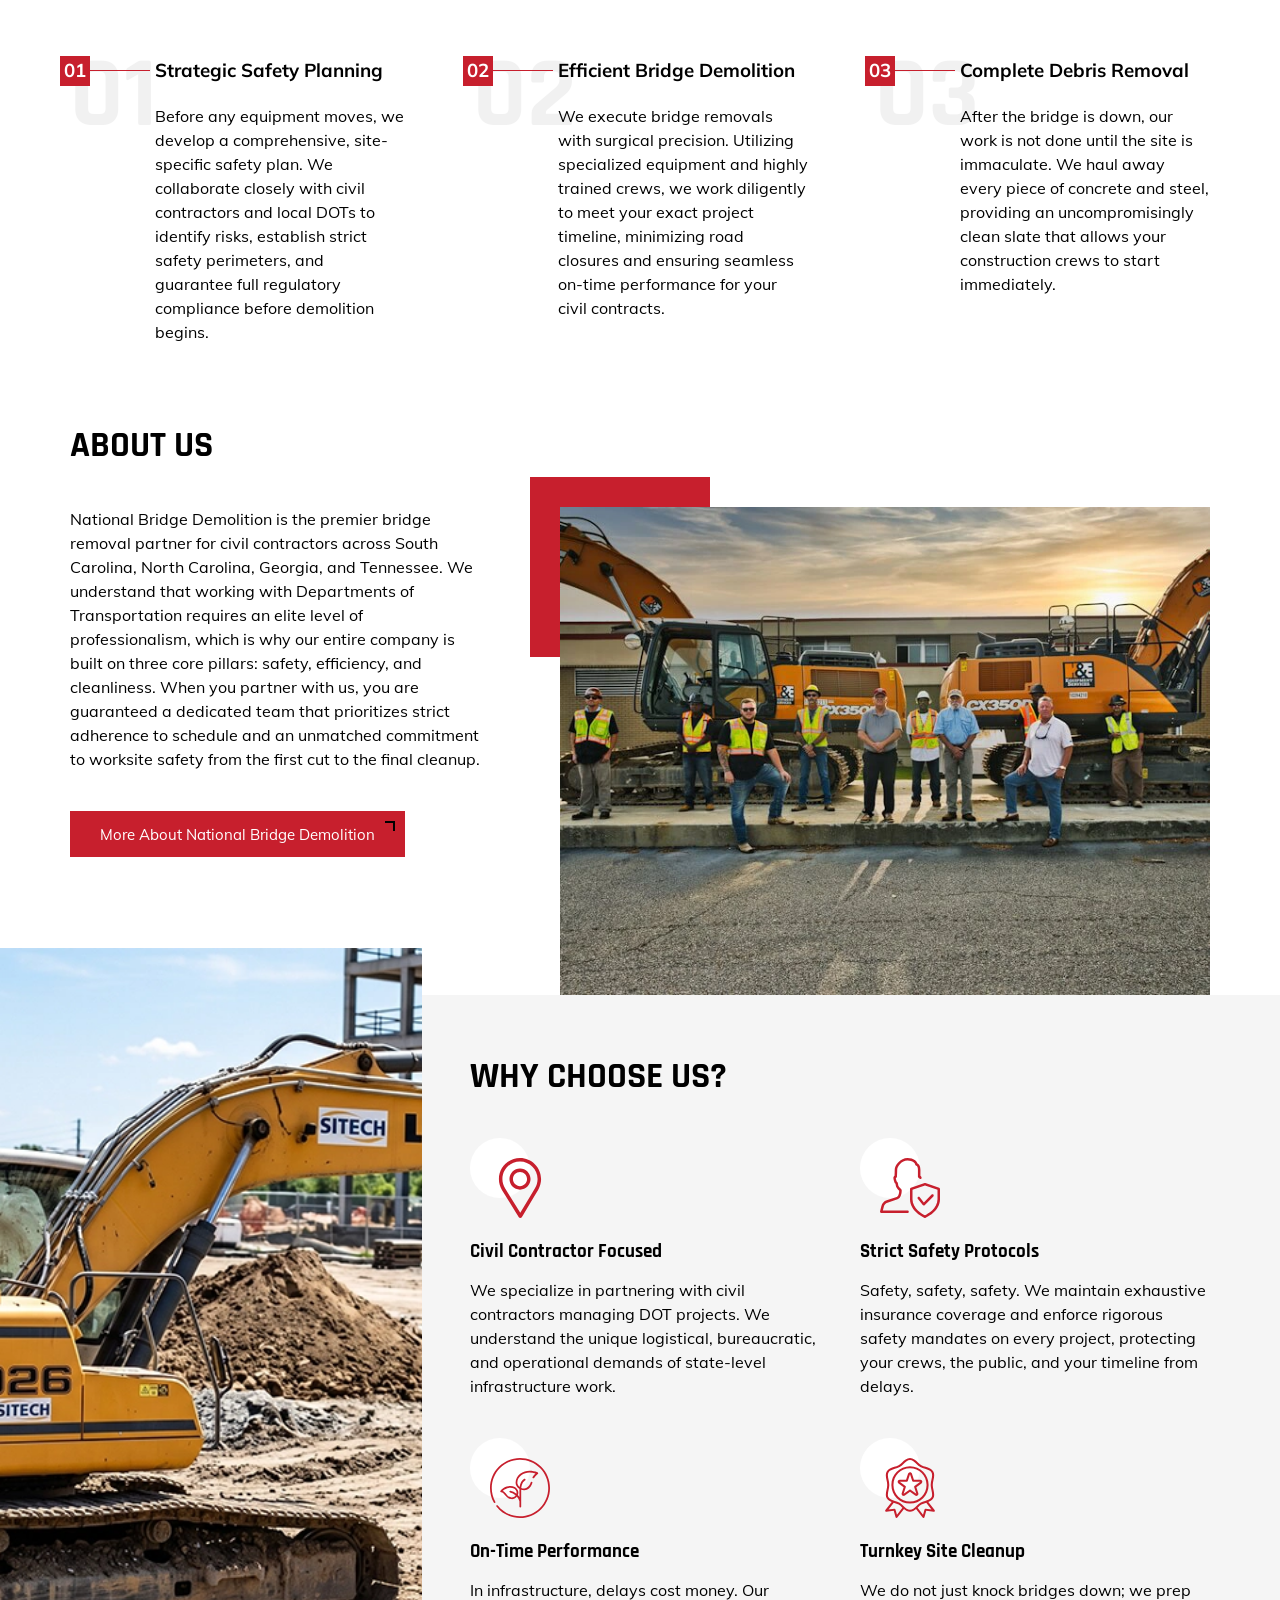
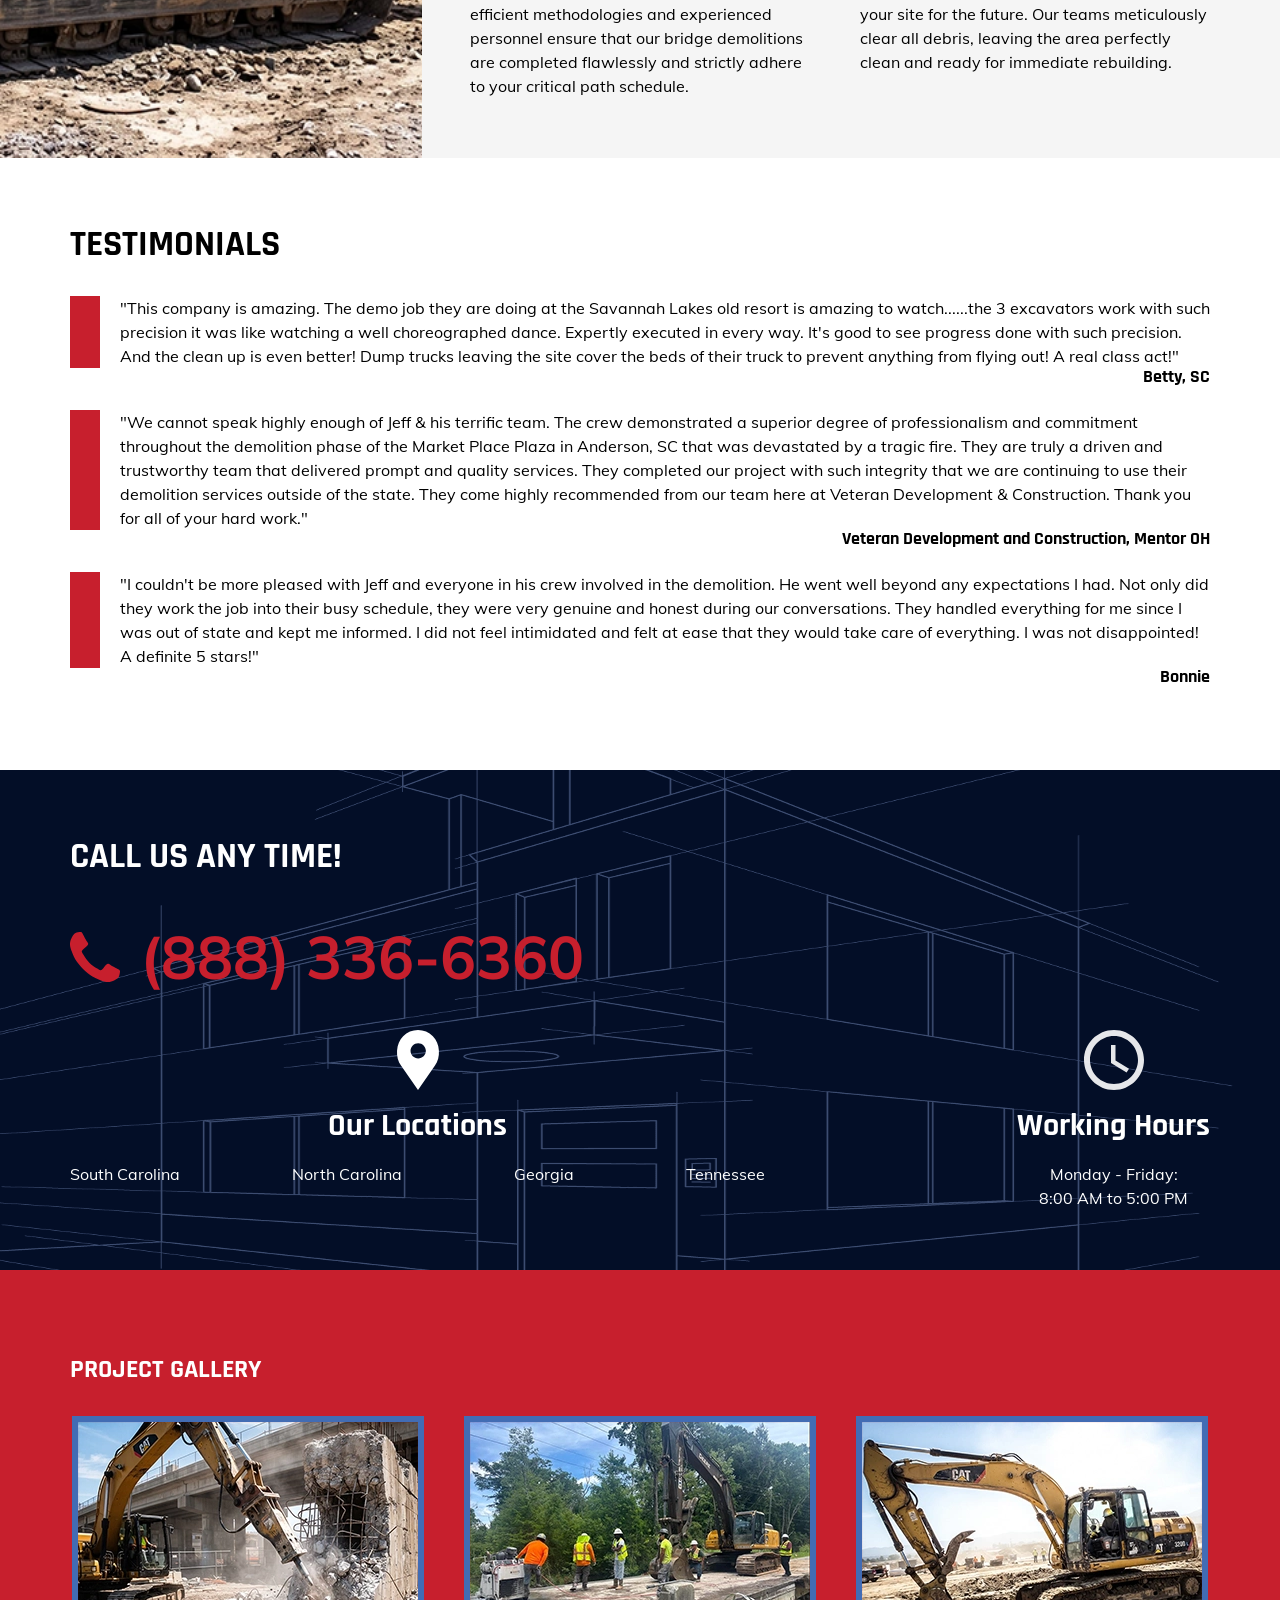
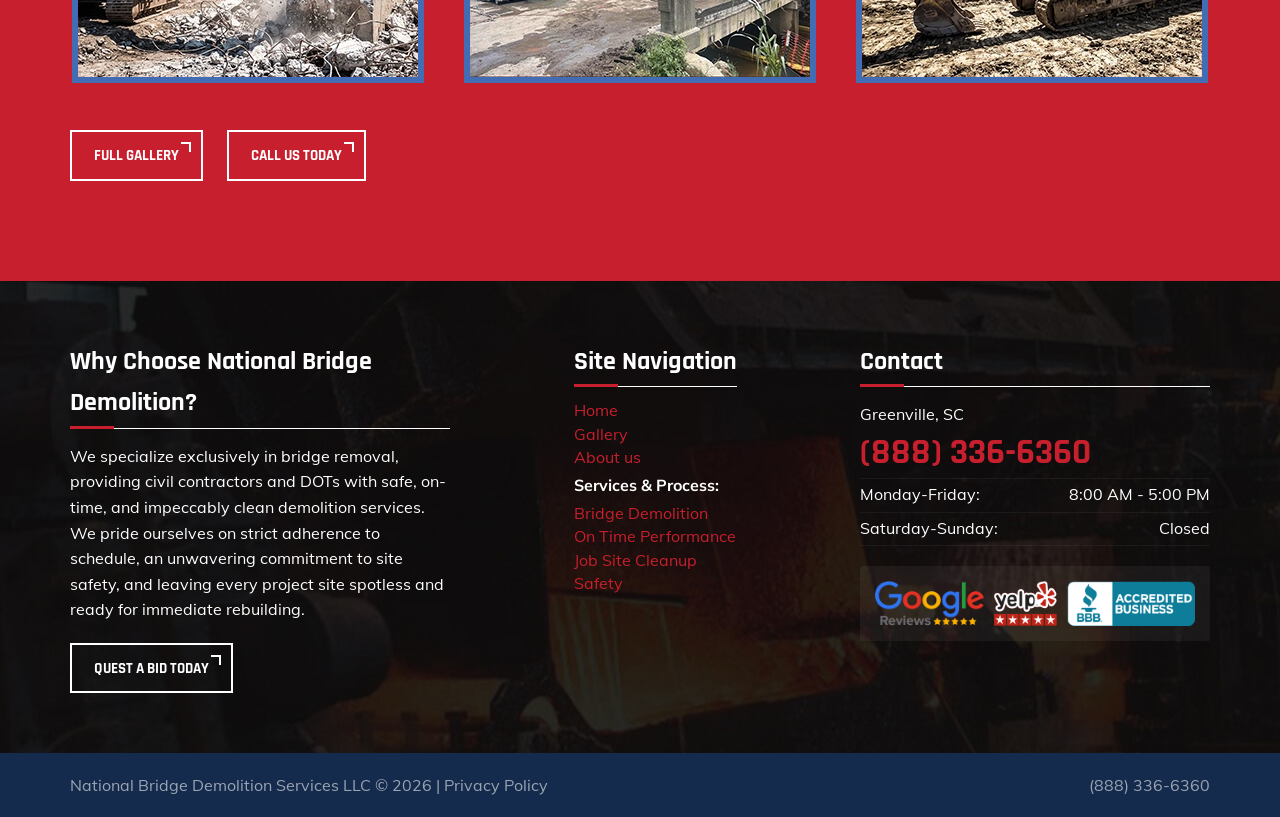
==== commit 0c0c0458: "Meta tags" ====
--- a/index.html
+++ b/index.html
@@ -33,13 +33,13 @@
   <body>
     <!-- ClickCease.com tracking -->
 		<script type="text/javascript">
-		var script = document.createElement('script');
-		script.async = true;
-		script.type = 'text/javascript';
-		var target = 'https://www.clickcease.com/monitor/stat.js';
-		script.src = target;
-		var elem = document.head;
-		elem.appendChild(script);
+      var script = document.createElement('script');
+      script.async = true;
+      script.type = 'text/javascript';
+      var target = 'https://www.clickcease.com/monitor/stat.js';
+      script.src = target;
+      var elem = document.head;
+      elem.appendChild(script);
 		</script>
 		<noscript>
 			<a href="https://www.clickcease.com" rel="nofollow">
@@ -47,7 +47,8 @@
 			</a>
 		</noscript>
 		<!-- ClickCease.com tracking -->
-    <h1 class="visually-hidden">Professional Bridge Demolition Specialists</h1>
+
+    <h1 class="visually-hidden">Professional Bridge Demolition Specialists | National Bridge Demolition</h1>
 
     <header class="header">
       <div class="header__top">
--- a/css/ui.min.css
+++ b/css/ui.min.css
@@ -1,4 +1,14 @@
-html{line-height:1.15}body{margin:0;font-family:"Mulish",Arial,Helvetica,sans-serif;font-size:16px;line-height:1.5;color:#000}h1{font-size:2em;margin:.67em 0}hr{-webkit-box-sizing:content-box;box-sizing:content-box;height:0;overflow:visible}code,kbd,pre,samp{font-family:monospace;font-size:1em}a{background-color:transparent;text-decoration:none}abbr[title]{border-bottom:none;-webkit-text-decoration:underline dotted;text-decoration:underline dotted}b,strong{font-weight:bolder}small{font-size:80%}sub,sup{font-size:75%;line-height:0;position:relative;vertical-align:baseline}sub{bottom:-.25em}sup{top:-.5em}img{border-style:none;vertical-align:bottom;max-width:100%}button,input,optgroup,select,textarea{font-family:inherit;font-size:100%;line-height:1.15;margin:0}button,input{overflow:visible}button,select{text-transform:none}[type=button],[type=reset],[type=submit],button{-webkit-appearance:button;-moz-appearance:button;appearance:button}[type=button]::-moz-focus-inner,[type=reset]::-moz-focus-inner,[type=submit]::-moz-focus-inner,button::-moz-focus-inner{border-style:none;padding:0}[type=button]:-moz-focusring,[type=reset]:-moz-focusring,[type=submit]:-moz-focusring,button:-moz-focusring{outline:1px dotted ButtonText}fieldset{padding:.35em .75em .625em}legend{color:inherit;display:table;max-width:100%;white-space:normal}progress{vertical-align:baseline}textarea{overflow:auto}[type=checkbox],[type=radio],legend{-webkit-box-sizing:border-box;box-sizing:border-box;padding:0}[type=number]::-webkit-inner-spin-button,[type=number]::-webkit-outer-spin-button{height:auto}[type=search]{-webkit-appearance:textfield;-moz-appearance:textfield;appearance:textfield;outline-offset:-2px}[type=search]::-webkit-search-decoration{-webkit-appearance:none;appearance:none}::-webkit-file-upload-button{-webkit-appearance:button;appearance:button;font:inherit}.header__menu li:hover .header__submenu,details{display:block}summary{display:list-item}[hidden],template{display:none}@font-face{font-family:"Mulish";font-weight:400;font-display:swap;src:url(../fonts/Mulish-Regular.ttf)}@font-face{font-family:"Mulish";font-weight:700;font-display:swap;src:url(../fonts/Mulish-Bold.ttf)}@font-face{font-family:"Rajdhani";font-weight:700;font-display:swap;src:url(../fonts/Rajdhani-Bold.ttf)}*{margin:0;padding:0}li{list-style:none}main{margin-top:107px}.visually-hidden{position:absolute;clip:rect(1px 1px 1px 1px);clip:rect(1px,1px,1px,1px);padding:0;border:0;height:1px;width:1px;overflow:hidden}.container{margin:0 auto;width:90%}@media (min-width:768px){.container{width:740px}}@media (min-width:1024px){.container{width:960px}}@media (min-width:1200px){.container{width:1140px}}.content_block{padding:60px 0}.primary_color{color:#C71F2D}.secondary_color{background-color:#f5f5f5}.section__title{font-family:"Rajdhani",Arial,Helvetica,sans-serif;font-weight:400;font-size:45px;line-height:52px;margin-bottom:40px}.text-center{text-align:center}.bold{font-weight:700}.btn,.btn::before{-webkit-transition:all .5s;transition:all .5s}.btn{font-family:"Rajdhani",Arial,Helvetica,sans-serif;display:block;background-color:transparent;border:2px solid #fff;color:#fff;text-transform:uppercase;padding:13px 22px 11px;font-size:12px;line-height:1.5;cursor:pointer;position:relative}@media (min-width:768px){.btn{font-size:15px}}.btn::before{border-right:2px solid #fff;border-top:2px solid #fff;top:10px;right:10px}.btn:hover{background-color:#fff;color:#000}.btn::before,.btn:hover::after,.btn:hover::before{position:absolute;content:"";width:8px;height:8px}.btn:hover::before{border-right:2px solid #000;border-top:2px solid #000;top:10px;right:10px}.btn:hover::after{border-left:2px solid #000;border-bottom:2px solid #000;bottom:10px;left:10px;-webkit-transition:all .5s;transition:all .5s}.btn--link{display:inline-block}.btn--prim,.btn--sec{font-family:"Mulish",Arial,Helvetica,sans-serif;text-transform:none;background-color:#000}.btn--sec::before{border-color:#C71F2D}.btn--sec:hover{background-color:#C71F2D;color:#fff}.btn--prim{background-color:#C71F2D;border:0;padding:13px 20px 11px}@media (min-width:768px){.btn--prim{padding:13px 30px 11px}}.btn--prim::before{border-right:2px solid #000;border-top:2px solid #000}.btn--prim:hover{background-color:#000;color:#fff}.btn--prim:hover::before{border-right:2px solid #fff;border-top:2px solid #fff}.btn--prim:hover::after{border-left:2px solid #fff;border-bottom:2px solid #fff}.colored{color:#C71F2D;font-weight:700}.readmore{text-transform:uppercase;color:#C71F2D}.column--nav a:hover,.readmore:hover{text-decoration:underline}.mb20{margin-bottom:20px}.header{background-color:#000;padding:0;border-bottom:1px solid #eee;-webkit-box-shadow:-1px 5px 49px 0 rgba(0,0,0,.5);box-shadow:-1px 5px 49px 0 rgba(0,0,0,.5);color:#000}.header__logo,.header__menu li a{-webkit-transition:all .5s;transition:all .5s}.header__logo{height:65px;margin-top: -5px;}.header__phone a{color:#eee}.header__top{position:fixed;width:100%;background-color:#fff;font-size:16px;z-index:9;top:0;padding:6px 0;text-align:center}@media (min-width:1024px){.header__top{padding:9px 0}}@media (min-width:1200px){.header__top{padding:6px 0}}@media (min-width:768px){.header__top .container{display:-webkit-box;display:-ms-flexbox;display:flex;-webkit-box-pack:justify;-ms-flex-pack:justify;justify-content:space-between;padding-top:0}}.header__info{display:-webkit-box;display:-ms-flexbox;display:flex;-webkit-box-pack:justify;-ms-flex-pack:justify;justify-content:space-between;-webkit-box-align:center;-ms-flex-align:center;align-items:center;margin:6px auto 0}@media (min-width:480px){.header__info{width:366px}}@media (min-width:768px){.header__info{margin:0}}@media (min-width:1024px){.header__info{width:620px}}@media (min-width:1200px){.header__info{width:700px}}.header__icon{position:relative;font-size:14px}@media (min-width:1024px){.header__icon{font-size:12px}}@media (min-width:1200px){.header__icon{font-size:14px}}.header__icon::before{position:absolute;content:"";width:40px;height:40px;background-color:#C71F2D;left:-55px;top:-10px}@media (min-width:480px){.header__icon::before{left:-45px}}@media (min-width:1024px){.header__icon::before{width:28px;height:28px;left:-33px;top:-5px}}@media (min-width:1200px){.header__icon::before{width:40px;height:40px;left:-45px;top:-10px}}.header__icon::after{position:absolute;content:"";width:20px;height:20px;left:-45px;top:0}@media (min-width:480px){.header__icon::after{left:-34px}}@media (min-width:1024px){.header__icon::after{width:16px;height:16px;left:-27px;top:1px}}@media (min-width:1200px){.header__icon::after{width:20px;height:20px;left:-35px;top:0}}.header__icon--phone a{color:#000}.header__icon--address,.header__icon--phone::before{display:none}@media (min-width:480px){.header__icon--phone::before{display:block}}.header__icon--phone::after{background-image:url(../img/icon_phone.svg)}@media (min-width:1024px){.header__icon--address{display:block}}.header__icon--address::after{display:none}@media (min-width:1024px){.header__icon--address::after{display:block;background-image:url(../img/icon_map.svg)}}.header__btn{margin-left:20px}@media (min-width:1024px){.header__btn{margin-left:0}}.header__menu{font-family:"Rajdhani",Arial,Helvetica,sans-serif;display:none;-webkit-box-pack:justify;-ms-flex-pack:justify;justify-content:space-between;position:fixed;z-index:100;background-color:#C71F2D;width:100%;left:0;top:120px}@media (min-width:768px){.header__menu{position:initial;display:-webkit-box;display:-ms-flexbox;display:flex;-webkit-box-pack:center;-ms-flex-pack:center;justify-content:center;padding:0 20px;position:fixed;top:67px;left:0;z-index:10;background-color:#000}}.header__menu li{position:relative}@media (min-width:768px){.header__menu li:hover a{color:#C71F2D}}.header__menu li a{display:block;font-size:17px;color:#fff;padding:6px 0 6px 6px}@media (min-width:480px){.header__menu li a{font-size:18px}}@media (min-width:768px){.header__menu li a{padding:6px 20px;font-size:20px}}@media (min-width:1200px){.header__menu li a{padding:6px 30px}}.header__submenu,.header__submenu li::after,.header__submenu li:hover::before{display:none}@media (min-width:768px){.header__submenu{border-top:4px solid #C71F2D;position:absolute;left:0;top:42px;z-index:9999;background-color:#fff}}.header__submenu li{padding:6px 20px}@media (min-width:480px){.header__submenu li{width:235px}}@media (min-width:768px){.header__submenu li{padding:10px 20px}}.header__submenu li a{-webkit-transition:all .5s;transition:all .5s;color:#fff;padding:0}.header__submenu li:hover a{padding-left:20px}@media (min-width:768px){.header__submenu li a{color:#C71F2D}}.header__nav{position:absolute;top:60px;left:0;display:-webkit-box;display:-ms-flexbox;display:flex;-webkit-box-pack:justify;-ms-flex-pack:justify;justify-content:space-between;-webkit-box-orient:vertical;-webkit-box-direction:normal;-ms-flex-direction:column;flex-direction:column;width:100%;z-index:10;background-color:#C71F2D}@media (min-width:480px){.header__nav{top:35px}}@media (min-width:768px){.header__nav{-webkit-box-orient:horizontal;-webkit-box-direction:normal;-ms-flex-direction:row;flex-direction:row;top:30px}}.mobile-menu{position:fixed;top:-5px;right:10px;width:25px;height:50px;cursor:pointer;z-index:9}@media (min-width:480px){.mobile-menu{right:15px}}@media (min-width:768px){.mobile-menu{display:none}}.menu-bar{position:relative;-webkit-transform:translateY(25px);transform:translateY(25px);background:#C71F2D;-webkit-transition:all 0ms 300ms;transition:all 0ms 300ms;width:25px;height:2px}.menu-bar::after,.menu-bar::before{width:25px;height:2px;content:"";position:absolute;left:0;background:#C71F2D}.menu-bar::before{bottom:6px;-webkit-transition:bottom 300ms 300ms cubic-bezier(.23,1,.32,1),-webkit-transform 300ms cubic-bezier(.23,1,.32,1);transition:bottom 300ms 300ms cubic-bezier(.23,1,.32,1),transform 300ms cubic-bezier(.23,1,.32,1);transition:bottom 300ms 300ms cubic-bezier(.23,1,.32,1),transform 300ms cubic-bezier(.23,1,.32,1),-webkit-transform 300ms cubic-bezier(.23,1,.32,1)}.menu-bar::after{top:6px;-webkit-transition:top 300ms 300ms cubic-bezier(.23,1,.32,1),-webkit-transform 300ms cubic-bezier(.23,1,.32,1);transition:top 300ms 300ms cubic-bezier(.23,1,.32,1),transform 300ms cubic-bezier(.23,1,.32,1);transition:top 300ms 300ms cubic-bezier(.23,1,.32,1),transform 300ms cubic-bezier(.23,1,.32,1),-webkit-transform 300ms cubic-bezier(.23,1,.32,1)}.menu-bar.animate::before{bottom:0;-webkit-transform:rotate(-45deg);transform:rotate(-45deg);-webkit-transition:bottom 300ms cubic-bezier(.23,1,.32,1),-webkit-transform 300ms 300ms cubic-bezier(.23,1,.32,1);transition:bottom 300ms cubic-bezier(.23,1,.32,1),transform 300ms 300ms cubic-bezier(.23,1,.32,1);transition:bottom 300ms cubic-bezier(.23,1,.32,1),transform 300ms 300ms cubic-bezier(.23,1,.32,1),-webkit-transform 300ms 300ms cubic-bezier(.23,1,.32,1)}.menu-bar.animate::after{top:0;-webkit-transform:rotate(45deg);transform:rotate(45deg);-webkit-transition:top 300ms cubic-bezier(.23,1,.32,1),-webkit-transform 300ms 300ms cubic-bezier(.23,1,.32,1);transition:top 300ms cubic-bezier(.23,1,.32,1),transform 300ms 300ms cubic-bezier(.23,1,.32,1);transition:top 300ms cubic-bezier(.23,1,.32,1),transform 300ms 300ms cubic-bezier(.23,1,.32,1),-webkit-transform 300ms 300ms cubic-bezier(.23,1,.32,1)}.menu-bar.animate{background:0 0}.scrolled .header__logo{height:60px}@media (min-width:768px){.scrolled .header__logo{}}.scrolled .header__menu{top:125px}@media (min-width:768px){.scrolled .header__menu{top:auto}}.columns{background-color:#000;background-image:url(../img/footer/footer-bg.jpg)}.columns .container{display:-webkit-box;display:-ms-flexbox;display:flex;-webkit-box-orient:vertical;-webkit-box-direction:normal;-ms-flex-direction:column;flex-direction:column}@media (min-width:768px){.columns .container{-webkit-box-orient:horizontal;-webkit-box-direction:normal;-ms-flex-direction:row;flex-direction:row;-webkit-box-pack:justify;-ms-flex-pack:justify;justify-content:space-between;-ms-flex-wrap:wrap;flex-wrap:wrap}}@media (min-width:1200px){.columns .container{-ms-flex-wrap:nowrap;flex-wrap:nowrap}}.column--hours .hours__line a,.column__title{font-family:"Rajdhani",Arial,Helvetica,sans-serif}.column__title{color:#fff;font-size:26px;margin-bottom:20px;position:relative}.column__title::before,.step .step__title::before{content:"";position:absolute;background-color:#C71F2D}.column__title::before{width:44px;height:3px;bottom:-5px;left:0;z-index:1}.column__title::after{position:absolute;content:"";width:100%;height:1px;background-color:#fff;bottom:-5px;left:0}.column{color:#fff;line-height:1.6;margin-bottom:40px}@media (min-width:1200px){.column{margin-bottom:0}}@media (min-width:768px){.column--why{width:100%}}@media (min-width:1200px){.column--why{width:380px}}@media (min-width:768px){.column--nav{width:45%}}@media (min-width:1200px){.column--nav{width:auto}}.column--nav ul{line-height:1.1}@media (min-width:1200px){.column--nav ul{max-width:272px}}.column--nav a{color:#C71F2D;margin-bottom:6px;display:inline-block}@media (min-width:768px){.column--services{width:35%}}@media (min-width:1200px){.column--services{width:auto;max-width:250px}}.column--services li{position:relative;padding-left:20px;line-height:1.5}.column--services li::after{position:absolute;content:"";top:8px;left:0;width:15px;height:15px;background-image:url(../img/icon_check.svg);background-repeat:no-repeat}@media (min-width:768px){.column--hours{width:40%}}@media (min-width:1200px){.column--hours{width:350px}}.column--hours .hours__line{border-bottom:1px solid rgba(255,255,255,.05);padding:3px 0 4px}.column--hours .hours__line a{color:#C71F2D;font-size:36px;line-height:1.2}.column__btn{margin-top:20px}.column--hours .hours__line,.column__ts,.copy .container{display:-webkit-box;display:-ms-flexbox;display:flex;-webkit-box-pack:justify;-ms-flex-pack:justify;justify-content:space-between}.column__ts{-webkit-box-align:center;-ms-flex-align:center;align-items:center;background-color:rgba(255,255,255,.05);margin-top:20px;padding:10px;border-radius:2px}@media (min-width:768px){.column__ts{padding:15px}}.column__ts img{height:35px}@media (min-width:1024px){.column__ts img{height:auto}}.copy{background-color:#142B4D;padding:20px 0}.copy .container{-webkit-box-orient:vertical;-webkit-box-direction:normal;-ms-flex-direction:column;flex-direction:column}@media (min-width:480px){.copy .container{-webkit-box-orient:horizontal;-webkit-box-direction:normal;-ms-flex-direction:row;flex-direction:row}}.copy__links a,.copy__links span,.copy__text a,.copy__text span{color:#f5f5f5;opacity:.6}.phone-button{display:none}@media (min-width:768px){.phone-button{display:-webkit-box;display:-ms-flexbox;display:flex;position:fixed;-webkit-box-pack:center;-ms-flex-pack:center;justify-content:center;-webkit-box-align:center;-ms-flex-align:center;align-items:center;right:13px;bottom:0;border:0;background-color:#C71F2D;opacity:1;width:50px;height:50px;-webkit-box-shadow:0 2px 7px 2px rgba(0,0,0,.3);box-shadow:0 2px 7px 2px rgba(0,0,0,.3);-webkit-transition:all .5s;transition:all .5s}}.phone-button img{height:21px;-webkit-transform:rotate(270deg);transform:rotate(270deg)}.phone-button:hover{background-color:#426cb4}.overlay,.popup{display:none;position:fixed}.overlay{left:0;top:0;width:100%;height:100%;z-index:10;background-color:rgba(0,0,0,.5)}.popup{padding:20px 20px 0;width:90%;background-color:#fff;top:50%;left:50%;-webkit-transform:translate(-50%,-50%);transform:translate(-50%,-50%);z-index:11;min-height:321px;border:2px solid #C71F2D}@media (min-width:768px){.popup{width:560px}}.popup iframe{height:400px!important;max-width:100%!important}@media (min-width:357px){.popup iframe{height:321px!important}}.popup__close{background-color:#fff;border:0;position:absolute;right:10px;top:10px;cursor:pointer}.popup__close img{height:20px}.popup__close:hover img{opacity:.8}.logos{background-color:#C71F2D;padding:80px 0}.logos .logos__wrap{display:-webkit-box;display:-ms-flexbox;display:flex;-webkit-box-pack:center;-ms-flex-pack:center;justify-content:center;-ms-flex-wrap:wrap;flex-wrap:wrap}@media (min-width:1200px){.logos .logos__wrap{margin-left:-20px;margin-right:-20px}}.logos img{border:6px solid #426cb4;display:block;margin:7px 5px;-webkit-transition:all .5s;transition:all .5s;-webkit-box-sizing:border-box;opacity:1;box-sizing:border-box;max-width:288px}.logos img:hover{border-color:#f5f5f5;opacity:.9}@media (min-width:480px){.logos img{margin:7px 10px;max-width:100%}}@media (min-width:768px){.logos img{margin:7px 20px}}.logos__title{color:#fff;text-transform:uppercase;font-family:"Rajdhani",Arial,Helvetica,sans-serif;margin-bottom:20px;font-size:26px;text-align:center}@media (min-width:1200px){.logos__title{text-align:left}}.logos__links{margin-top:40px;text-align:center}@media (min-width:1200px){.logos__links{text-align:left}}.logos__links a{margin:0 20px 20px}@media (min-width:768px){.logos__links a{margin:0 20px 20px 0}}.cta{padding:40px 0}.cta .container{display:-webkit-box;display:-ms-flexbox;display:flex;-webkit-box-align:center;-ms-flex-align:center;align-items:center;-webkit-box-orient:vertical;-webkit-box-direction:normal;-ms-flex-direction:column;flex-direction:column}@media (min-width:768px){.cta .container{-webkit-box-orient:horizontal;-webkit-box-direction:normal;-ms-flex-direction:row;flex-direction:row}}.cta__title{font-family:"Rajdhani",Arial,Helvetica,sans-serif;margin:20px 0;font-size:24px;position:relative}@media (min-width:768px){.cta__title{font-size:32px;margin:0 90px 0 30px}}@media (min-width:1200px){.cta__title{margin:0 90px 0 30px}}.contacts{background-color:#030e27;background-image:url(../img/bckg-house.png);background-repeat:no-repeat;background-position:right;color:#fff;padding:60px 0}.contacts__link{color:#C71F2D;display:-webkit-box;display:-ms-flexbox;display:flex;-webkit-box-align:center;-ms-flex-align:center;align-items:center;font-size:28px;font-weight:700;margin-bottom:28px}@media (min-width:480px){.contacts__link{font-size:40px}}@media (min-width:768px){.contacts__link{font-size:60px}}.contacts__link img{margin-right:20px;width:40px}@media (min-width:480px){.contacts__link img{width:50px}}.contacts__item .item__title,.contacts__title{font-family:"Rajdhani",Arial,Helvetica,sans-serif}.contacts__title{font-size:36px;margin-bottom:28px}@media (min-width:480px){.contacts__wrap{display:-webkit-box;display:-ms-flexbox;display:flex;-webkit-box-pack:justify;-ms-flex-pack:justify;justify-content:space-between}}@media (min-width:768px){.contacts__wrap{-webkit-box-pack:justify;-ms-flex-pack:justify;justify-content:space-between}}@media (min-width:1200px){.item__wrap{display:-webkit-box;display:-ms-flexbox;display:flex;-webkit-box-pack:justify;-ms-flex-pack:justify;justify-content:space-between;width:695px}}.contacts__item{text-align:center;margin:30px 0}@media (min-width:480px){.contacts__item{margin:0}}.contacts__item .item__title{font-size:18px;margin:12px 0}@media (min-width:768px){.contacts__item .item__title{font-size:32px}}.steps{padding:40px 0}.steps__slogan{text-transform:uppercase;text-align:center;color:#C71F2D}.step::before,.steps__title{font-family:"Rajdhani",Arial,Helvetica,sans-serif}.steps__title{text-align:center;margin-bottom:40px;font-size:36px;text-transform:uppercase}.steps__wrap{display:-webkit-box;display:-ms-flexbox;display:flex;-webkit-box-orient:vertical;-webkit-box-direction:normal;-ms-flex-direction:column;flex-direction:column;-webkit-box-align:center;-ms-flex-align:center;align-items:center}@media (min-width:768px){.steps__wrap{-webkit-box-orient:horizontal;-webkit-box-direction:normal;-ms-flex-direction:row;flex-direction:row;-webkit-box-pack:justify;-ms-flex-pack:justify;justify-content:space-between;-webkit-box-align:start;-ms-flex-align:start;align-items:flex-start}}.step{position:relative;padding-left:85px;margin-bottom:40px}@media (min-width:768px){.step{padding-left:50px}}@media (min-width:1024px){.step{padding-left:85px}}.step::before{position:absolute;top:-35px;left:0;font-size:100px;opacity:.05}.step--01::before{content:"01"}.step--02::before{content:"02"}.step--03::before{content:"03"}.step .step__title{margin-bottom:20px;position:relative}.step .step__title::before{left:-95px;top:0;color:#fff;width:30px;height:30px;text-align:center}@media (min-width:768px){.step .step__title::before{left:-50px}}@media (min-width:1024px){.step .step__title::before{left:-95px}}.step .step__title::after{content:"";position:absolute;width:60px;height:1px;background-color:#C71F2D;left:-65px;top:14px}@media (min-width:768px){.step .step__title::after{width:15px;left:-20px}}@media (min-width:1024px){.step .step__title::after{width:60px;left:-65px}}.step--01 .step__title::before{content:"01"}.step--02 .step__title::before{content:"02"}.step--03 .step__title::before{content:"03"}.step__descr{max-width:250px}.p-overlay,.p-popup{display:none;position:fixed}.p-overlay{background-color:rgba(0,0,0,.5);width:100vw;height:100vh;top:0;left:0;z-index:100000}.p-popup{width:290px;top:50%;left:50%;-webkit-transform:translate(-50%,-50%);transform:translate(-50%,-50%);z-index:100001}.p-overlay.active,.p-popup.active{display:block}.p-popup img{max-width:100%}.p-close{position:absolute;top:1px;right:2px;background-color:#fff;color:red;border:2px solid #fff;line-height:12px;padding:0;cursor:pointer}#chat-widget-container{z-index:99999!important}@media (min-width:480px){.p-popup{width:auto}}.breadcrumbs{background-color:#C71F2D;color:#fff;padding:20px 0}.breadcrumbs .container{display:-webkit-box;display:-ms-flexbox;display:flex}.breadcrumbs a{color:#fff;-webkit-transition:all .3s;transition:all .3s;margin-right:14px}.breadcrumbs a:hover{color:#426cb4}.breadcrumbs p{margin-left:14px}
+html{line-height:1.15}body{margin:0;font-family:"Mulish",Arial,Helvetica,sans-serif;font-size:16px;line-height:1.5;color:#000}h1{font-size:2em;margin:.67em 0}hr{-webkit-box-sizing:content-box;box-sizing:content-box;height:0;overflow:visible}code,kbd,pre,samp{font-family:monospace;font-size:1em}a{background-color:transparent;text-decoration:none}abbr[title]{border-bottom:none;-webkit-text-decoration:underline dotted;text-decoration:underline dotted}b,strong{font-weight:bolder}small{font-size:80%}sub,sup{font-size:75%;line-height:0;position:relative;vertical-align:baseline}sub{bottom:-.25em}sup{top:-.5em}img{border-style:none;vertical-align:bottom;max-width:100%}button,input,optgroup,select,textarea{font-family:inherit;font-size:100%;line-height:1.15;margin:0}button,input{overflow:visible}button,select{text-transform:none}[type=button],[type=reset],[type=submit],button{-webkit-appearance:button;-moz-appearance:button;appearance:button}[type=button]::-moz-focus-inner,[type=reset]::-moz-focus-inner,[type=submit]::-moz-focus-inner,button::-moz-focus-inner{border-style:none;padding:0}[type=button]:-moz-focusring,[type=reset]:-moz-focusring,[type=submit]:-moz-focusring,button:-moz-focusring{outline:1px dotted ButtonText}fieldset{padding:.35em .75em .625em}legend{color:inherit;display:table;max-width:100%;white-space:normal}progress{vertical-align:baseline}textarea{overflow:auto}[type=checkbox],[type=radio],legend{-webkit-box-sizing:border-box;box-sizing:border-box;padding:0}[type=number]::-webkit-inner-spin-button,[type=number]::-webkit-outer-spin-button{height:auto}[type=search]{-webkit-appearance:textfield;-moz-appearance:textfield;appearance:textfield;outline-offset:-2px}[type=search]::-webkit-search-decoration{-webkit-appearance:none;appearance:none}::-webkit-file-upload-button{-webkit-appearance:button;appearance:button;font:inherit}.header__menu li:hover .header__submenu,details{display:block}summary{display:list-item}[hidden],template{display:none}@font-face{font-family:"Mulish";font-weight:400;font-display:swap;src:url(../fonts/Mulish-Regular.ttf)}@font-face{font-family:"Mulish";font-weight:700;font-display:swap;src:url(../fonts/Mulish-Bold.ttf)}@font-face{font-family:"Rajdhani";font-weight:700;font-display:swap;src:url(../fonts/Rajdhani-Bold.ttf)}*{margin:0;padding:0}li{list-style:none}main{margin-top:107px}.visually-hidden{position:absolute;clip:rect(1px 1px 1px 1px);clip:rect(1px,1px,1px,1px);padding:0;border:0;height:1px;width:1px;overflow:hidden}.container{margin:0 auto;width:90%}@media (min-width:768px){.container{width:740px}}@media (min-width:1024px){.container{width:960px}}@media (min-width:1200px){.container{width:1140px}}.content_block{padding:60px 0}.primary_color{color:#C71F2D}.secondary_color{background-color:#f5f5f5}.section__title{font-family:"Rajdhani",Arial,Helvetica,sans-serif;font-weight:400;font-size:45px;line-height:52px;margin-bottom:40px}.text-center{text-align:center}.bold{font-weight:700}.btn,.btn::before{-webkit-transition:all .5s;transition:all .5s}.btn{font-family:"Rajdhani",Arial,Helvetica,sans-serif;display:block;background-color:transparent;border:2px solid #fff;color:#fff;text-transform:uppercase;padding:13px 22px 11px;font-size:12px;line-height:1.5;cursor:pointer;position:relative}@media (min-width:768px){.btn{font-size:15px}}.btn::before{border-right:2px solid #fff;border-top:2px solid #fff;top:10px;right:10px}.btn:hover{background-color:#fff;color:#000}.btn::before,.btn:hover::after,.btn:hover::before{position:absolute;content:"";width:8px;height:8px}.btn:hover::before{border-right:2px solid #000;border-top:2px solid #000;top:10px;right:10px}.btn:hover::after{border-left:2px solid #000;border-bottom:2px solid #000;bottom:10px;left:10px;-webkit-transition:all .5s;transition:all .5s}.btn--link{display:inline-block}.btn--prim,.btn--sec{font-family:"Mulish",Arial,Helvetica,sans-serif;text-transform:none;background-color:#000}.btn--sec::before{border-color:#C71F2D}.btn--sec:hover{background-color:#C71F2D;color:#fff}.btn--prim{background-color:#C71F2D;border:0;padding:13px 20px 11px}@media (min-width:768px){.btn--prim{padding:13px 30px 11px}}.btn--prim::before{border-right:2px solid #000;border-top:2px solid #000}.btn--prim:hover{background-color:#000;color:#fff}.btn--prim:hover::before{border-right:2px solid #fff;border-top:2px solid #fff}.btn--prim:hover::after{border-left:2px solid #fff;border-bottom:2px solid #fff}.colored{color:#C71F2D;font-weight:700}.readmore{text-transform:uppercase;color:#C71F2D}.column--nav a:hover,.readmore:hover{text-decoration:underline}.mb20{margin-bottom:20px}.header{background-color:#000;padding:0;border-bottom:1px solid #eee;-webkit-box-shadow:-1px 5px 49px 0 rgba(0,0,0,.5);box-shadow:-1px 5px 49px 0 rgba(0,0,0,.5);color:#000}.header__logo,.header__menu li a{-webkit-transition:all .5s;transition:all .5s}.header__logo{height:65px;margin-top: -8px;}.header__phone a{color:#eee}.header__top{position:fixed;width:100%;background-color:#fff;font-size:16px;z-index:9;top:0;padding:6px 0;text-align:center}@media (min-width:1024px){.header__top{padding:9px 0}}@media (min-width:1200px){.header__top{padding:6px 0}}@media (min-width:768px){.header__top .container{display:-webkit-box;display:-ms-flexbox;display:flex;-webkit-box-pack:justify;-ms-flex-pack:justify;justify-content:space-between;padding-top:0}}.header__info{display:-webkit-box;display:-ms-flexbox;display:flex;-webkit-box-pack:justify;-ms-flex-pack:justify;justify-content:space-between;-webkit-box-align:center;-ms-flex-align:center;align-items:center;margin:6px auto 0}@media (min-width:480px){.header__info{width:366px}}@media (min-width:768px){.header__info{margin:0}}@media (min-width:1024px){.header__info{width:620px}}@media (min-width:1200px){.header__info{width:700px}}.header__icon{position:relative;font-size:14px}@media (min-width:1024px){.header__icon{font-size:12px}}@media (min-width:1200px){.header__icon{font-size:14px}}.header__icon::before{position:absolute;content:"";width:40px;height:40px;background-color:#C71F2D;left:-55px;top:-10px}@media (min-width:480px){.header__icon::before{left:-45px}}@media (min-width:1024px){.header__icon::before{width:28px;height:28px;left:-33px;top:-5px}}@media (min-width:1200px){.header__icon::before{width:40px;height:40px;left:-45px;top:-10px}}.header__icon::after{position:absolute;content:"";width:20px;height:20px;left:-45px;top:0}@media (min-width:480px){.header__icon::after{left:-34px}}@media (min-width:1024px){.header__icon::after{width:16px;height:16px;left:-27px;top:1px}}@media (min-width:1200px){.header__icon::after{width:20px;height:20px;left:-35px;top:0}}.header__icon--phone a{color:#000}.header__icon--address,.header__icon--phone::before{display:none}@media (min-width:480px){.header__icon--phone::before{display:block}}.header__icon--phone::after{background-image:url(../img/icon_phone.svg)}@media (min-width:1024px){.header__icon--address{display:block}}.header__icon--address::after{display:none}@media (min-width:1024px){.header__icon--address::after{display:block;background-image:url(../img/icon_map.svg)}}.header__btn{margin-left:20px}@media (min-width:1024px){.header__btn{margin-left:0}}.header__menu{font-family:"Rajdhani",Arial,Helvetica,sans-serif;display:none;-webkit-box-pack:justify;-ms-flex-pack:justify;justify-content:space-between;position:fixed;z-index:100;background-color:#C71F2D;width:100%;left:0;top:120px}@media (min-width:768px){.header__menu{position:initial;display:-webkit-box;display:-ms-flexbox;display:flex;-webkit-box-pack:center;-ms-flex-pack:center;justify-content:center;padding:0 20px;position:fixed;top:67px;left:0;z-index:10;background-color:#000}}.header__menu li{position:relative}@media (min-width:768px){.header__menu li:hover a{color:#C71F2D}}.header__menu li a{display:block;font-size:17px;color:#fff;padding:6px 0 6px 6px}@media (min-width:480px){.header__menu li a{font-size:18px}}@media (min-width:768px){.header__menu li a{padding:6px 20px;font-size:20px}}@media (min-width:1200px){.header__menu li a{padding:6px 30px}}.header__submenu,.header__submenu li::after,.header__submenu li:hover::before{display:none}@media (min-width:768px){.header__submenu{border-top:4px solid #C71F2D;position:absolute;left:0;top:42px;z-index:9999;background-color:#fff}}.header__submenu li{padding:6px 20px}@media (min-width:480px){.header__submenu li{width:235px}}@media (min-width:768px){.header__submenu li{padding:10px 20px}}.header__submenu li a{-webkit-transition:all .5s;transition:all .5s;color:#fff;padding:0}.header__submenu li:hover a{padding-left:20px}@media (min-width:768px){.header__submenu li a{color:#C71F2D}}.header__nav{position:absolute;top:60px;left:0;display:-webkit-box;display:-ms-flexbox;display:flex;-webkit-box-pack:justify;-ms-flex-pack:justify;justify-content:space-between;-webkit-box-orient:vertical;-webkit-box-direction:normal;-ms-flex-direction:column;flex-direction:column;width:100%;z-index:10;background-color:#C71F2D}@media (min-width:480px){.header__nav{top:35px}}@media (min-width:768px){.header__nav{-webkit-box-orient:horizontal;-webkit-box-direction:normal;-ms-flex-direction:row;flex-direction:row;top:30px}}.mobile-menu{position:fixed;top:-5px;right:10px;width:25px;height:50px;cursor:pointer;z-index:9}@media (min-width:480px){.mobile-menu{right:15px}}@media (min-width:768px){.mobile-menu{display:none}}.menu-bar{position:relative;-webkit-transform:translateY(25px);transform:translateY(25px);background:#C71F2D;-webkit-transition:all 0ms 300ms;transition:all 0ms 300ms;width:25px;height:2px}.menu-bar::after,.menu-bar::before{width:25px;height:2px;content:"";position:absolute;left:0;background:#C71F2D}.menu-bar::before{bottom:6px;-webkit-transition:bottom 300ms 300ms cubic-bezier(.23,1,.32,1),-webkit-transform 300ms cubic-bezier(.23,1,.32,1);transition:bottom 300ms 300ms cubic-bezier(.23,1,.32,1),transform 300ms cubic-bezier(.23,1,.32,1);transition:bottom 300ms 300ms cubic-bezier(.23,1,.32,1),transform 300ms cubic-bezier(.23,1,.32,1),-webkit-transform 300ms cubic-bezier(.23,1,.32,1)}.menu-bar::after{top:6px;-webkit-transition:top 300ms 300ms cubic-bezier(.23,1,.32,1),-webkit-transform 300ms cubic-bezier(.23,1,.32,1);transition:top 300ms 300ms cubic-bezier(.23,1,.32,1),transform 300ms cubic-bezier(.23,1,.32,1);transition:top 300ms 300ms cubic-bezier(.23,1,.32,1),transform 300ms cubic-bezier(.23,1,.32,1),-webkit-transform 300ms cubic-bezier(.23,1,.32,1)}.menu-bar.animate::before{bottom:0;-webkit-transform:rotate(-45deg);transform:rotate(-45deg);-webkit-transition:bottom 300ms cubic-bezier(.23,1,.32,1),-webkit-transform 300ms 300ms cubic-bezier(.23,1,.32,1);transition:bottom 300ms cubic-bezier(.23,1,.32,1),transform 300ms 300ms cubic-bezier(.23,1,.32,1);transition:bottom 300ms cubic-bezier(.23,1,.32,1),transform 300ms 300ms cubic-bezier(.23,1,.32,1),-webkit-transform 300ms 300ms cubic-bezier(.23,1,.32,1)}.menu-bar.animate::after{top:0;-webkit-transform:rotate(45deg);transform:rotate(45deg);-webkit-transition:top 300ms cubic-bezier(.23,1,.32,1),-webkit-transform 300ms 300ms cubic-bezier(.23,1,.32,1);transition:top 300ms cubic-bezier(.23,1,.32,1),transform 300ms 300ms cubic-bezier(.23,1,.32,1);transition:top 300ms cubic-bezier(.23,1,.32,1),transform 300ms 300ms cubic-bezier(.23,1,.32,1),-webkit-transform 300ms 300ms cubic-bezier(.23,1,.32,1)}.menu-bar.animate{background:0 0}.scrolled .header__logo{height:60px}@media (min-width:768px){.scrolled .header__logo{}}.scrolled .header__menu{top:125px}@media (min-width:768px){.scrolled .header__menu{top:auto}}.columns{background-color:#000;background-image:url(../img/footer/footer-bg.jpg)}.columns .container{display:-webkit-box;display:-ms-flexbox;display:flex;-webkit-box-orient:vertical;-webkit-box-direction:normal;-ms-flex-direction:column;flex-direction:column}@media (min-width:768px){.columns .container{-webkit-box-orient:horizontal;-webkit-box-direction:normal;-ms-flex-direction:row;flex-direction:row;-webkit-box-pack:justify;-ms-flex-pack:justify;justify-content:space-between;-ms-flex-wrap:wrap;flex-wrap:wrap}}@media (min-width:1200px){.columns .container{-ms-flex-wrap:nowrap;flex-wrap:nowrap}}.column--hours .hours__line a,.column__title{font-family:"Rajdhani",Arial,Helvetica,sans-serif}.column__title{color:#fff;font-size:26px;margin-bottom:20px;position:relative}.column__title::before,.step .step__title::before{content:"";position:absolute;background-color:#C71F2D}.column__title::before{width:44px;height:3px;bottom:-5px;left:0;z-index:1}.column__title::after{position:absolute;content:"";width:100%;height:1px;background-color:#fff;bottom:-5px;left:0}.column{color:#fff;line-height:1.6;margin-bottom:40px}@media (min-width:1200px){.column{margin-bottom:0}}@media (min-width:768px){.column--why{width:100%}}@media (min-width:1200px){.column--why{width:380px}}@media (min-width:768px){.column--nav{width:45%}}@media (min-width:1200px){.column--nav{width:auto}}.column--nav ul{line-height:1.1}@media (min-width:1200px){.column--nav ul{max-width:272px}}.column--nav a{color:#C71F2D;margin-bottom:6px;display:inline-block}@media (min-width:768px){.column--services{width:35%}}@media (min-width:1200px){.column--services{width:auto;max-width:250px}}.column--services li{position:relative;padding-left:20px;line-height:1.5}.column--services li::after{position:absolute;content:"";top:8px;left:0;width:15px;height:15px;background-image:url(../img/icon_check.svg);background-repeat:no-repeat}@media (min-width:768px){.column--hours{width:40%}}@media (min-width:1200px){.column--hours{width:350px}}.column--hours .hours__line{border-bottom:1px solid rgba(255,255,255,.05);padding:3px 0 4px}.column--hours .hours__line a{color:#C71F2D;font-size:36px;line-height:1.2}.column__btn{margin-top:20px}.column--hours .hours__line,.column__ts,.copy .container{display:-webkit-box;display:-ms-flexbox;display:flex;-webkit-box-pack:justify;-ms-flex-pack:justify;justify-content:space-between}.column__ts{-webkit-box-align:center;-ms-flex-align:center;align-items:center;background-color:rgba(255,255,255,.05);margin-top:20px;padding:10px;border-radius:2px}@media (min-width:768px){.column__ts{padding:15px}}.column__ts img{height:35px}@media (min-width:1024px){.column__ts img{height:auto}}.copy{background-color:#142B4D;padding:20px 0}.copy .container{-webkit-box-orient:vertical;-webkit-box-direction:normal;-ms-flex-direction:column;flex-direction:column}@media (min-width:480px){.copy .container{-webkit-box-orient:horizontal;-webkit-box-direction:normal;-ms-flex-direction:row;flex-direction:row}}.copy__links a,.copy__links span,.copy__text a,.copy__text span{color:#f5f5f5;opacity:.6}.phone-button{display:none}@media (min-width:768px){.phone-button{display:-webkit-box;display:-ms-flexbox;display:flex;position:fixed;-webkit-box-pack:center;-ms-flex-pack:center;justify-content:center;-webkit-box-align:center;-ms-flex-align:center;align-items:center;right:13px;bottom:0;border:0;background-color:#C71F2D;opacity:1;width:50px;height:50px;-webkit-box-shadow:0 2px 7px 2px rgba(0,0,0,.3);box-shadow:0 2px 7px 2px rgba(0,0,0,.3);-webkit-transition:all .5s;transition:all .5s}}.phone-button img{height:21px;-webkit-transform:rotate(270deg);transform:rotate(270deg)}.phone-button:hover{background-color:#426cb4}.overlay,.popup{display:none;position:fixed}.overlay{left:0;top:0;width:100%;height:100%;z-index:10;background-color:rgba(0,0,0,.5)}.popup{padding:20px 20px 0;width:90%;background-color:#fff;top:50%;left:50%;-webkit-transform:translate(-50%,-50%);transform:translate(-50%,-50%);z-index:11;min-height:321px;border:2px solid #C71F2D}@media (min-width:768px){.popup{width:560px}}.popup iframe{height:400px!important;max-width:100%!important}@media (min-width:357px){.popup iframe{height:321px!important}}.popup__close{background-color:#fff;border:0;position:absolute;right:10px;top:10px;cursor:pointer}.popup__close img{height:20px}.popup__close:hover img{opacity:.8}.logos{background-color:#C71F2D;padding:80px 0}.logos .logos__wrap{display:-webkit-box;display:-ms-flexbox;display:flex;-webkit-box-pack:center;-ms-flex-pack:center;justify-content:center;-ms-flex-wrap:wrap;flex-wrap:wrap}@media (min-width:1200px){.logos .logos__wrap{margin-left:-20px;margin-right:-20px}}.logos img{border:6px solid #426cb4;display:block;margin:7px 5px;-webkit-transition:all .5s;transition:all .5s;-webkit-box-sizing:border-box;opacity:1;box-sizing:border-box;max-width:288px}.logos img:hover{border-color:#f5f5f5;opacity:.9}@media (min-width:480px){.logos img{margin:7px 10px;max-width:100%}}@media (min-width:768px){.logos img{margin:7px 20px}}.logos__title{color:#fff;text-transform:uppercase;font-family:"Rajdhani",Arial,Helvetica,sans-serif;margin-bottom:20px;font-size:26px;text-align:center}@media (min-width:1200px){.logos__title{text-align:left}}.logos__links{margin-top:40px;text-align:center}@media (min-width:1200px){.logos__links{text-align:left}}.logos__links a{margin:0 20px 20px}@media (min-width:768px){.logos__links a{margin:0 20px 20px 0}}.cta{padding:40px 0}.cta .container{display:-webkit-box;display:-ms-flexbox;display:flex;-webkit-box-align:center;-ms-flex-align:center;align-items:center;-webkit-box-orient:vertical;-webkit-box-direction:normal;-ms-flex-direction:column;flex-direction:column}@media (min-width:768px){.cta .container{-webkit-box-orient:horizontal;-webkit-box-direction:normal;-ms-flex-direction:row;flex-direction:row}}.cta__title{font-family:"Rajdhani",Arial,Helvetica,sans-serif;margin:20px 0;font-size:24px;position:relative}@media (min-width:768px){.cta__title{font-size:32px;margin:0 90px 0 30px}}@media (min-width:1200px){.cta__title{margin:0 90px 0 30px}}.contacts{background-color:#030e27;background-image:url(../img/bckg-house.png);background-repeat:no-repeat;background-position:right;color:#fff;padding:60px 0}.contacts__link{color:#C71F2D;display:-webkit-box;display:-ms-flexbox;display:flex;-webkit-box-align:center;-ms-flex-align:center;align-items:center;font-size:28px;font-weight:700;margin-bottom:28px}@media (min-width:480px){.contacts__link{font-size:40px}}@media (min-width:768px){.contacts__link{font-size:60px}}.contacts__link img{margin-right:20px;width:40px}@media (min-width:480px){.contacts__link img{width:50px}}.contacts__item .item__title,.contacts__title{font-family:"Rajdhani",Arial,Helvetica,sans-serif}.contacts__title{font-size:36px;margin-bottom:28px}@media (min-width:480px){.contacts__wrap{display:-webkit-box;display:-ms-flexbox;display:flex;-webkit-box-pack:justify;-ms-flex-pack:justify;justify-content:space-between}}@media (min-width:768px){.contacts__wrap{-webkit-box-pack:justify;-ms-flex-pack:justify;justify-content:space-between}}@media (min-width:1200px){.item__wrap{display:-webkit-box;display:-ms-flexbox;display:flex;-webkit-box-pack:justify;-ms-flex-pack:justify;justify-content:space-between;width:695px}}.contacts__item{text-align:center;margin:30px 0}@media (min-width:480px){.contacts__item{margin:0}}.contacts__item .item__title{font-size:18px;margin:12px 0}@media (min-width:768px){.contacts__item .item__title{font-size:32px}}.steps{padding:40px 0}.steps__slogan{text-transform:uppercase;text-align:center;color:#C71F2D}.step::before,.steps__title{font-family:"Rajdhani",Arial,Helvetica,sans-serif}.steps__title{text-align:center;margin-bottom:40px;font-size:36px;text-transform:uppercase}.steps__wrap{display:-webkit-box;display:-ms-flexbox;display:flex;-webkit-box-orient:vertical;-webkit-box-direction:normal;-ms-flex-direction:column;flex-direction:column;-webkit-box-align:center;-ms-flex-align:center;align-items:center}@media (min-width:768px){.steps__wrap{-webkit-box-orient:horizontal;-webkit-box-direction:normal;-ms-flex-direction:row;flex-direction:row;-webkit-box-pack:justify;-ms-flex-pack:justify;justify-content:space-between;-webkit-box-align:start;-ms-flex-align:start;align-items:flex-start}}.step{position:relative;padding-left:85px;margin-bottom:40px}@media (min-width:768px){.step{padding-left:50px}}@media (min-width:1024px){.step{padding-left:85px}}.step::before{position:absolute;top:-35px;left:0;font-size:100px;opacity:.05}.step--01::before{content:"01"}.step--02::before{content:"02"}.step--03::before{content:"03"}.step .step__title{margin-bottom:20px;position:relative}.step .step__title::before{left:-95px;top:0;color:#fff;width:30px;height:30px;text-align:center}@media (min-width:768px){.step .step__title::before{left:-50px}}@media (min-width:1024px){.step .step__title::before{left:-95px}}.step .step__title::after{content:"";position:absolute;width:60px;height:1px;background-color:#C71F2D;left:-65px;top:14px}@media (min-width:768px){.step .step__title::after{width:15px;left:-20px}}@media (min-width:1024px){.step .step__title::after{width:60px;left:-65px}}.step--01 .step__title::before{content:"01"}.step--02 .step__title::before{content:"02"}.step--03 .step__title::before{content:"03"}.step__descr{max-width:250px}.p-overlay,.p-popup{display:none;position:fixed}.p-overlay{background-color:rgba(0,0,0,.5);width:100vw;height:100vh;top:0;left:0;z-index:100000}.p-popup{width:290px;top:50%;left:50%;-webkit-transform:translate(-50%,-50%);transform:translate(-50%,-50%);z-index:100001}.p-overlay.active,.p-popup.active{display:block}.p-popup img{max-width:100%}.p-close{position:absolute;top:1px;right:2px;background-color:#fff;color:red;border:2px solid #fff;line-height:12px;padding:0;cursor:pointer}#chat-widget-container{z-index:99999!important}@media (min-width:480px){.p-popup{width:auto}}.breadcrumbs{background-color:#C71F2D;color:#fff;padding:20px 0}.breadcrumbs .container{display:-webkit-box;display:-ms-flexbox;display:flex}.breadcrumbs a{color:#fff;-webkit-transition:all .3s;transition:all .3s;margin-right:14px}.breadcrumbs a:hover{color:#426cb4}.breadcrumbs p{margin-left:14px}
 .footer-submenu {
     margin-bottom: 6px;
+}
+h1 .primary_color, h2 .primary_color {
+    text-shadow:
+    -1px -1px 0 #ffffff7d,
+    1px -1px 0 #ffffff7d,
+    -1px  1px 0 #ffffff7d,
+    1px  1px 0 #ffffff7d;
+}
+strong {
+    font-weight: 700;
 }
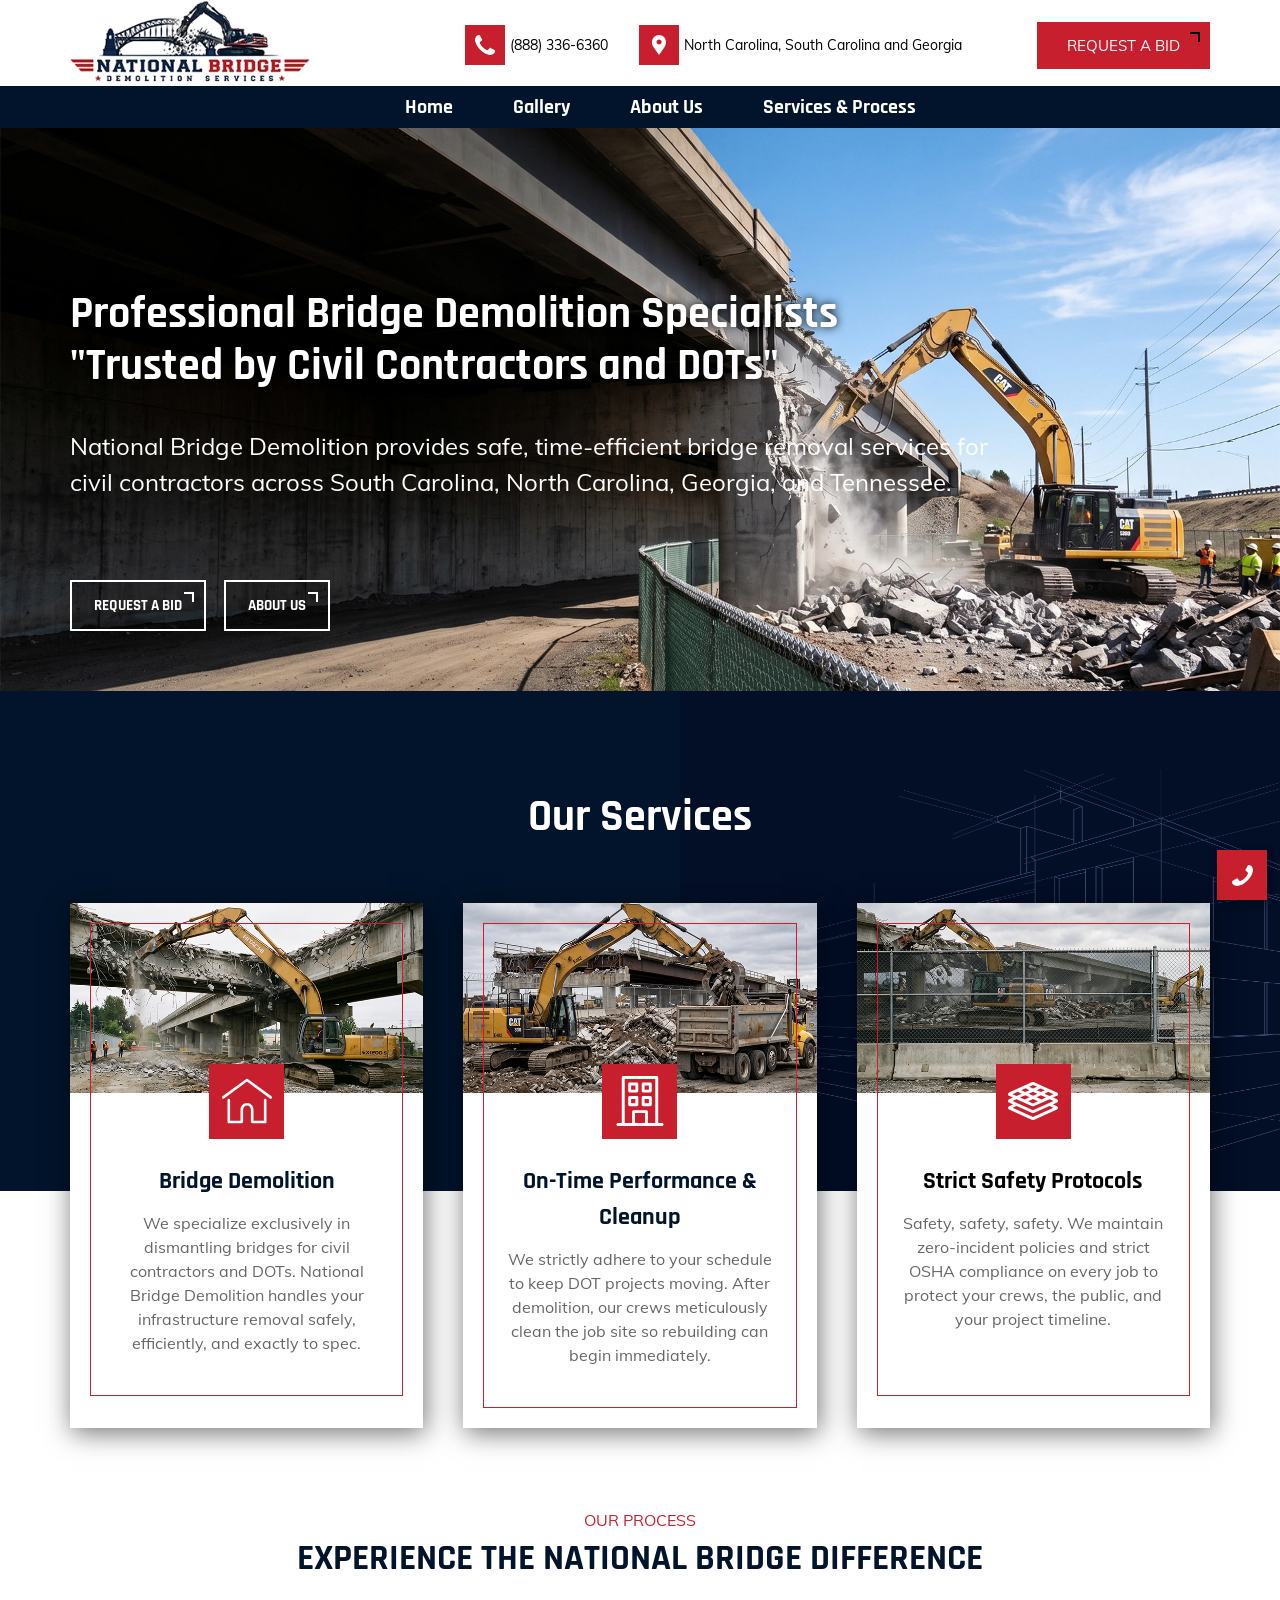
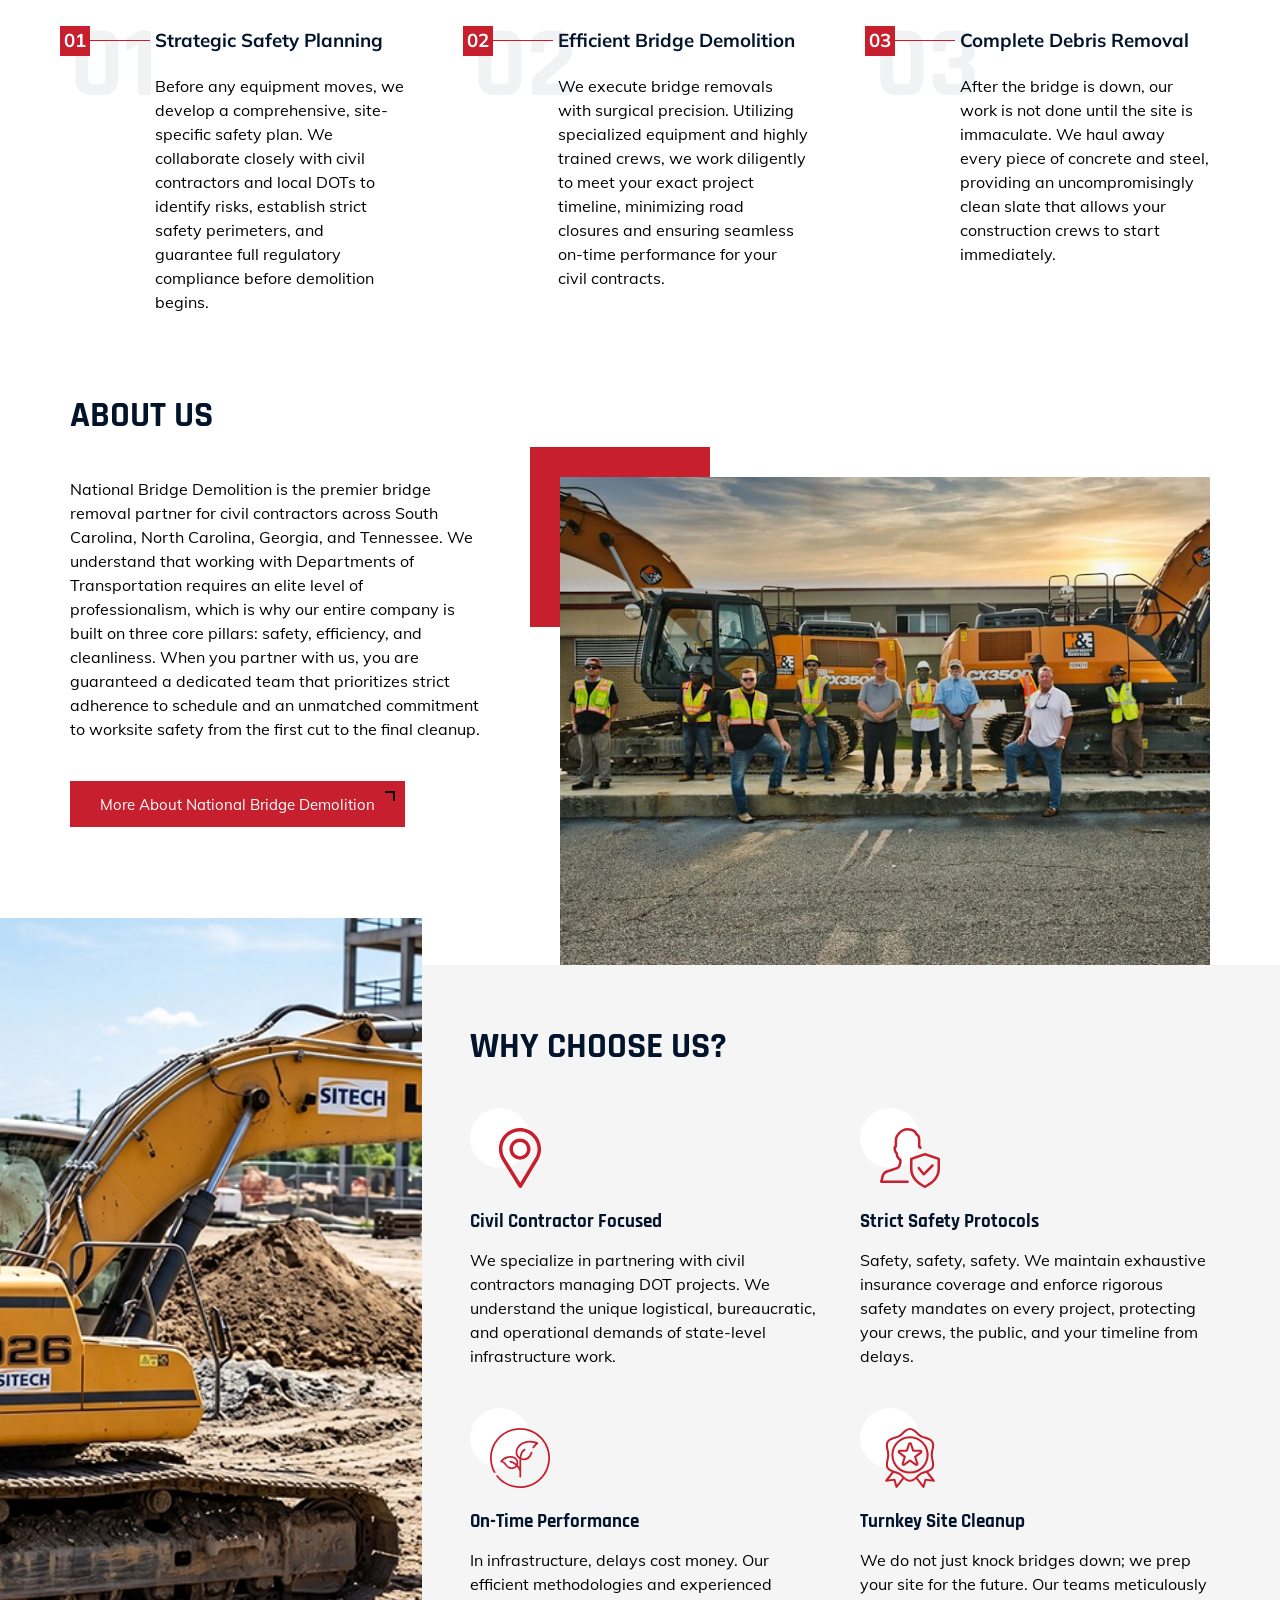
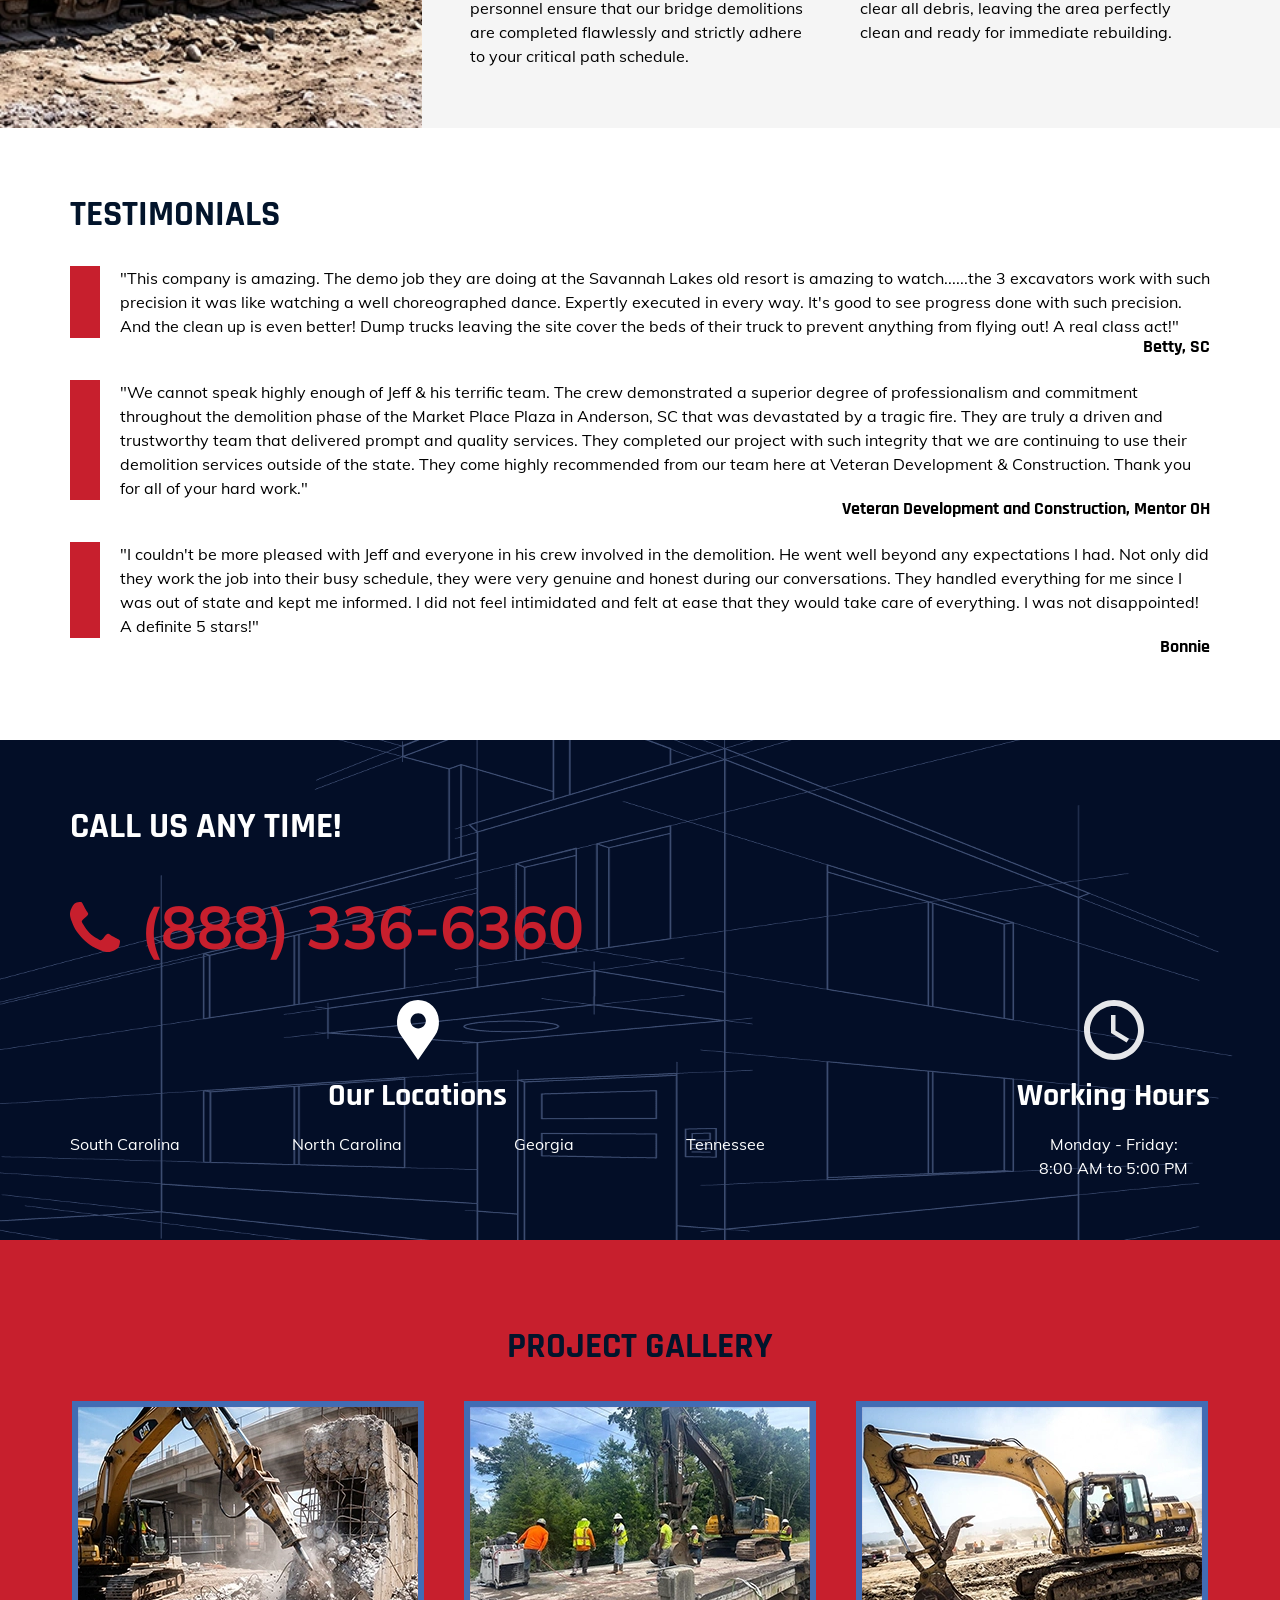
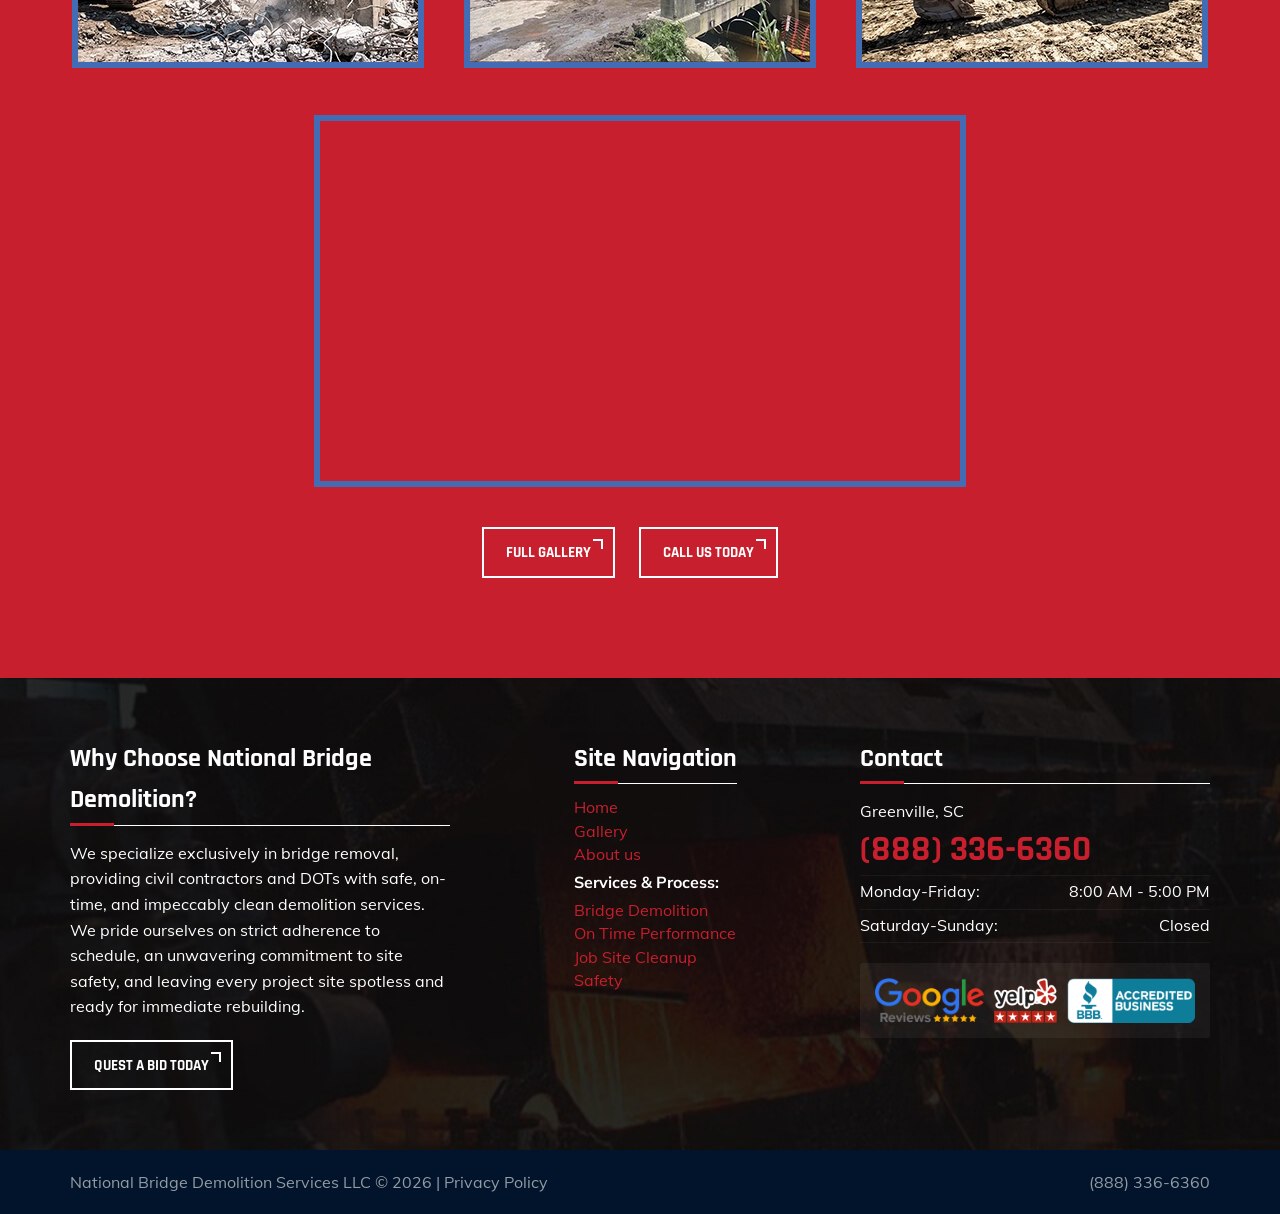
==== commit 40abb659: "red, blue, and video" ====
--- a/index.html
+++ b/index.html
@@ -20,8 +20,8 @@
     <meta property="og:type" content="website">
     <meta property="article:publisher" content="https://nationalbridgedemolition.com/">
     <meta property="og:site_name" content="National Bridge Demolition Services LLC">
-    <link rel="shortcut icon" href="/img/favicon.png" type="image/x-icon">
-    <link rel="icon" href="/img/favicon.png" type="image/x-icon">
+    <link rel="shortcut icon" href="img/favicon.png" type="image/x-icon">
+    <link rel="icon" href="img/favicon.png" type="image/x-icon">
     <link rel="canonical" href="https://nationalbridgedemolition.com/">
     <link href="css/ui.min.css" rel="stylesheet">
     <link href="css/main.min.css" rel="stylesheet">
@@ -53,9 +53,9 @@
     <header class="header">
       <div class="header__top">
         <div class="container">
-          <a href="/">
+          <a href="./">
             <picture>
-              <img src="/img/logo.webp" alt="National Bridge Demolition" class="header__logo">
+              <img src="img/logo.webp" alt="National Bridge Demolition" class="header__logo">
             </picture>    
           </a>
           <ul class="header__info">
@@ -77,17 +77,17 @@
         </div>
         <ul class="header__menu">
           <li>
-            <a href="/">
+            <a href="./">
               Home
             </a>
           </li>
           <li>
-            <a href="/gallery/">
+            <a href="gallery/">
               Gallery
             </a>
           </li>
           <li>
-            <a href="/about/">
+            <a href="about/">
               About Us
             </a>
           </li>
@@ -97,17 +97,16 @@
             </a>
             <ul class="header__submenu">
               <li>
-                <a href="/bridge/">Bridge Demolition</a>
-                <!-- <a href="/shopping-plazas/">Shopping Plazas</a> -->
-              </li>
-              <li>
-                <a href="/on-time-performance/">On Time Performance</a>
-              </li>
-              <li>
-                <a href="/job-site-cleanup/">Job Site Cleanup</a>
-              </li>
-              <li>
-                <a href="/safety/">Safety</a>
+                <a href="bridge/">Bridge Demolition</a>
+              </li>
+              <li>
+                <a href="on-time-performance/">On Time Performance</a>
+              </li>
+              <li>
+                <a href="job-site-cleanup/">Job Site Cleanup</a>
+              </li>
+              <li>
+                <a href="safety/">Safety</a>
               </li>
             </ul>
           </li>
@@ -127,7 +126,7 @@
                   </div>
                   <div class="slider__btns">
                     <button class="btn btn--form mb20">REQUEST A BID</button>
-                    <a href="/about" class="btn text-center mb20">ABOUT US</a>
+                    <a href="about" class="btn text-center mb20">ABOUT US</a>
                   </div>
                 </div>
             </div>
@@ -141,7 +140,7 @@
           <div class="services__wrap">
             <div class="services__item services__item--res">
               <div class="services__border">
-                <div class="services__icon"><img src="/img/icon_home.svg" alt="Bridge Demolition" loading="lazy"></div>
+                <div class="services__icon"><img src="img/icon_home.svg" alt="Bridge Demolition" loading="lazy"></div>
                 <h3>Bridge Demolition</h3>
                 <p>We specialize exclusively in dismantling bridges for civil contractors and DOTs. National Bridge Demolition handles your infrastructure removal safely, efficiently, and exactly to spec.</p>
               </div>
@@ -149,7 +148,7 @@
 
             <div class="services__item services__item--com">
               <div class="services__border">
-                <div class="services__icon"><img src="/img/icon_office.svg" alt="On-Time Performance & Cleanup" loading="lazy"></div>
+                <div class="services__icon"><img src="img/icon_office.svg" alt="On-Time Performance & Cleanup" loading="lazy"></div>
                 <h3>On-Time Performance & Cleanup</h3>
                 <p>We strictly adhere to your schedule to keep DOT projects moving. After demolition, our crews meticulously clean the job site so rebuilding can begin immediately.</p>
               </div>
@@ -158,9 +157,9 @@
             <div class="services__item services__item--land">
               <div class="services__border">
                 <div class="services__icon">
-                  <img src="/img/icon_land.svg" alt="Strict Safety Protocols" loading="lazy">
+                  <img src="img/icon_land.svg" alt="Strict Safety Protocols" loading="lazy">
                 </div>
-                <h3><a href="/government-buildings/">Strict Safety Protocols</a></h3>
+                <h3><a href="safety/">Strict Safety Protocols</a></h3>
                 <p>Safety, safety, safety. We maintain zero-incident policies and strict OSHA compliance on every job to protect your crews, the public, and your project timeline.<br><br></p>
               </div>
             </div>
@@ -198,10 +197,10 @@
               <p>
                 National Bridge Demolition is the premier bridge removal partner for civil contractors across South Carolina, North Carolina, Georgia, and Tennessee. We understand that working with Departments of Transportation requires an elite level of professionalism, which is why our entire company is built on three core pillars: safety, efficiency, and cleanliness. When you partner with us, you are guaranteed a dedicated team that prioritizes strict adherence to schedule and an unmatched commitment to worksite safety from the first cut to the final cleanup.
               </p>
-              <a href="/about" class="btn btn--prim">More About National Bridge Demolition</a>
+              <a href="about" class="btn btn--prim">More About National Bridge Demolition</a>
             </div>
             <div class="about__img">
-              <img src="/img/5.webp" alt="About National Bridge Demolition Services LLC" loading="lazy">
+              <img src="img/5.webp" alt="About National Bridge Demolition Services LLC" loading="lazy">
             </div>
 
           </div>
@@ -215,28 +214,28 @@
           <div class="features__wrap">
             <div class="features__item">
               <div class="features__icon">
-                <img src="/img/icon_location.svg" alt="Civil Contractor Focused" loading="lazy">
+                <img src="img/icon_location.svg" alt="Civil Contractor Focused" loading="lazy">
               </div>
               <h3>Civil Contractor Focused</h3>
               <p>We specialize in partnering with civil contractors managing DOT projects. We understand the unique logistical, bureaucratic, and operational demands of state-level infrastructure work.</p>
             </div>
             <div class="features__item">
               <div class="features__icon">
-                <img src="/img/icon_insurance.svg" alt="Comprehensive Insurance" loading="lazy">
+                <img src="img/icon_insurance.svg" alt="Comprehensive Insurance" loading="lazy">
               </div>
               <h3>Strict Safety Protocols</h3>
               <p>Safety, safety, safety. We maintain exhaustive insurance coverage and enforce rigorous safety mandates on every project, protecting your crews, the public, and your timeline from delays.</p>
             </div>
             <div class="features__item">
               <div class="features__icon">
-                <img src="/img/icon_environment.svg" alt="On-Time Performance" loading="lazy">
+                <img src="img/icon_environment.svg" alt="On-Time Performance" loading="lazy">
               </div>
               <h3>On-Time Performance</h3>
               <p>In infrastructure, delays cost money. Our efficient methodologies and experienced personnel ensure that our bridge demolitions are completed flawlessly and strictly adhere to your critical path schedule.</p>
             </div>
             <div class="features__item">
               <div class="features__icon">
-                <img src="/img/icon_quality.svg" alt="Turnkey Site Cleanup" loading="lazy">
+                <img src="img/icon_quality.svg" alt="Turnkey Site Cleanup" loading="lazy">
               </div>
               <h3>Turnkey Site Cleanup</h3>
               <p>We do not just knock bridges down; we prep your site for the future. Our teams meticulously clear all debris, leaving the area perfectly clean and ready for immediate rebuilding.</p>
@@ -268,10 +267,10 @@
       <section class="contacts">
         <div class="container">
           <p class="contacts__title">CALL US ANY TIME!</p>
-          <a href="tel:888-336-6360" class="contacts__link"><img src="/img/icon_phone-org.svg" alt="phone icon" loading="lazy" width="50">(888) 336-6360</a>
+          <a href="tel:888-336-6360" class="contacts__link"><img src="img/icon_phone-org.svg" alt="phone icon" loading="lazy" width="50">(888) 336-6360</a>
           <div class="contacts__wrap">
             <div class="contacts__item">
-              <img src="/img/icon_map.svg" alt="map icon" loading="lazy" height="60">
+              <img src="img/icon_map.svg" alt="map icon" loading="lazy" height="60">
               <p class="item__title">Our Locations</p>
               <div class="item__wrap">
                 <p class="item__line">South Carolina</p>
@@ -281,13 +280,13 @@
               </div>
             </div>
             <div class="contacts__item">
-              <img src="/img/icon_clock.svg" alt="clock icon" loading="lazy" height="60">
+              <img src="img/icon_clock.svg" alt="clock icon" loading="lazy" height="60">
               <p class="item__title">Working Hours</p>
               <p class="item__line">Monday - Friday:<br>
                 8:00 AM to 5:00 PM</p>
             </div>
             <!-- <div class="contacts__item">
-              <img src="/img/icon_house.svg" loading="lazy" height="60">
+              <img src="img/icon_house.svg" loading="lazy" height="60">
               <p class="item__title">Service Areas</p>
               <p class="item__line">South Carolina, North Carolina<br>
                 and Georgia</p>
@@ -303,12 +302,13 @@
         <div class="container">
           <h2 class="logos__title">Project Gallery</h2>
           <div class="logos__wrap">
-            <a href="/gallery"><img src="/img/gallery/home1.webp" alt="National Bridge Demolition Portfolio" loading="lazy"></a>
-            <a href="/gallery"><img src="/img/gallery/home8.webp" alt="National Bridge Demolition Portfolio" loading="lazy"></a>
-            <a href="/gallery"><img src="/img/gallery/home5.webp" alt="National Bridge Demolition Portfolio" loading="lazy"></a>
-          </div>
+            <a href="gallery"><img src="img/gallery/home1.webp" alt="National Bridge Demolition Portfolio" loading="lazy"></a>
+            <a href="gallery"><img src="img/gallery/home8.webp" alt="National Bridge Demolition Portfolio" loading="lazy"></a>
+            <a href="gallery"><img src="img/gallery/home5.webp" alt="National Bridge Demolition Portfolio" loading="lazy"></a>
+          </div>
+          <iframe src="https://projects.beyondallmedia.com/videos/019e4144-2442-716a-82b4-d17a94c4b99f" width="640" height="360" style="border: 0; display: block; margin: 40px auto 0; max-width: 100%; border: 6px solid #426cb4;" allow="autoplay; fullscreen; picture-in-picture"></iframe>
           <div class="logos__links">
-            <a class="btn btn--link" href="/gallery/">FULL GALLERY</a>
+            <a class="btn btn--link" href="gallery/">FULL GALLERY</a>
             <a class="btn btn--link" href="tel:888-336-6360">CALL US TODAY</a>
           </div>
         </div>
@@ -331,17 +331,17 @@
             <h3 class="column__title">Site Navigation</h3>
             <ul class="column__list">
               <li>
-                <a href="/">
+                <a href="./">
                   Home
                 </a>
               </li>
               <li>
-                <a href="/gallery/">
+                <a href="gallery/">
                   Gallery
                 </a>
               </li>
               <li>
-                <a href="/about/">
+                <a href="about/">
                   About us
                 </a>
               </li>
@@ -350,16 +350,16 @@
             <h4 class="footer-submenu">Services & Process:</h4>
             <ul class="column__list">
               <li>
-                <a href="/bridge/">Bridge Demolition</a>
-              </li>
-              <li>
-                <a href="/performance/">On Time Performance</a>
-              </li>
-              <li>
-                <a href="/cleanup/">Job Site Cleanup</a>
-              </li>
-              <li>
-                <a href="/safety/">Safety</a>
+                <a href="bridge/">Bridge Demolition</a>
+              </li>
+              <li>
+                <a href="on-time-performance/">On Time Performance</a>
+              </li>
+              <li>
+                <a href="job-site-cleanup/">Job Site Cleanup</a>
+              </li>
+              <li>
+                <a href="safety/">Safety</a>
               </li>
             </ul>
           </div>
@@ -379,9 +379,9 @@
               <span class="hours__time">Closed</span>
             </div>
             <div class="column__ts">
-              <img src="/img/google-reviews.png" alt="Google Reviews">
-              <img src="/img/yelp-5-star-reviews.png" alt="YELP">
-              <img src="/img/bbb-accredited-business.png" alt="BBB">
+              <img src="img/google-reviews.png" alt="Google Reviews">
+              <img src="img/yelp-5-star-reviews.png" alt="YELP">
+              <img src="img/bbb-accredited-business.png" alt="BBB">
             </div>
           </div>
 
@@ -391,7 +391,7 @@
       <section class="copy">
         <div class="container">
           <div class="copy__text">
-            <span>National Bridge Demolition Services LLC © 2026 | </span><a href="/privacy/" class="copy__link copy__link--privacy">Privacy Policy</a>
+            <span>National Bridge Demolition Services LLC © 2026 | </span><a href="privacy/" class="copy__link copy__link--privacy">Privacy Policy</a>
           </div>
           <div class="copy__links">
             <a href="tel:888-336-6360" title="Click to Call!" itemprop="telephone" class="copy__link">(888) 336-6360</a>
@@ -402,13 +402,13 @@
     
     <a class="phone-button" href="tel:888-336-6360" title="Click To Call" itemprop="telephone">
       <span class="visually-hidden">Click To Call</span>
-      <img src="/img/icon_phone.svg" alt="phone icon">
+      <img src="img/icon_phone.svg" alt="phone icon">
     </a>
 
     <div class="overlay"></div>
     <div class="popup">
       <button class="popup__close">
-        <img src="/img/icon_close.svg" loading="lazy">
+        <img src="img/icon_close.svg" loading="lazy">
       </button>
       <iframe class="ctm-call-widget" src="https://210257.tctm.co/form/FRT472ABB2C5B9B141A6F807D63EE64C7212F21880DA26E57EA59577B76286F539B.html" style="width:100%;height:321px;border:none"></iframe>
     </div>
--- a/css/ui.min.css
+++ b/css/ui.min.css
@@ -1,4 +1,33 @@
-html{line-height:1.15}body{margin:0;font-family:"Mulish",Arial,Helvetica,sans-serif;font-size:16px;line-height:1.5;color:#000}h1{font-size:2em;margin:.67em 0}hr{-webkit-box-sizing:content-box;box-sizing:content-box;height:0;overflow:visible}code,kbd,pre,samp{font-family:monospace;font-size:1em}a{background-color:transparent;text-decoration:none}abbr[title]{border-bottom:none;-webkit-text-decoration:underline dotted;text-decoration:underline dotted}b,strong{font-weight:bolder}small{font-size:80%}sub,sup{font-size:75%;line-height:0;position:relative;vertical-align:baseline}sub{bottom:-.25em}sup{top:-.5em}img{border-style:none;vertical-align:bottom;max-width:100%}button,input,optgroup,select,textarea{font-family:inherit;font-size:100%;line-height:1.15;margin:0}button,input{overflow:visible}button,select{text-transform:none}[type=button],[type=reset],[type=submit],button{-webkit-appearance:button;-moz-appearance:button;appearance:button}[type=button]::-moz-focus-inner,[type=reset]::-moz-focus-inner,[type=submit]::-moz-focus-inner,button::-moz-focus-inner{border-style:none;padding:0}[type=button]:-moz-focusring,[type=reset]:-moz-focusring,[type=submit]:-moz-focusring,button:-moz-focusring{outline:1px dotted ButtonText}fieldset{padding:.35em .75em .625em}legend{color:inherit;display:table;max-width:100%;white-space:normal}progress{vertical-align:baseline}textarea{overflow:auto}[type=checkbox],[type=radio],legend{-webkit-box-sizing:border-box;box-sizing:border-box;padding:0}[type=number]::-webkit-inner-spin-button,[type=number]::-webkit-outer-spin-button{height:auto}[type=search]{-webkit-appearance:textfield;-moz-appearance:textfield;appearance:textfield;outline-offset:-2px}[type=search]::-webkit-search-decoration{-webkit-appearance:none;appearance:none}::-webkit-file-upload-button{-webkit-appearance:button;appearance:button;font:inherit}.header__menu li:hover .header__submenu,details{display:block}summary{display:list-item}[hidden],template{display:none}@font-face{font-family:"Mulish";font-weight:400;font-display:swap;src:url(../fonts/Mulish-Regular.ttf)}@font-face{font-family:"Mulish";font-weight:700;font-display:swap;src:url(../fonts/Mulish-Bold.ttf)}@font-face{font-family:"Rajdhani";font-weight:700;font-display:swap;src:url(../fonts/Rajdhani-Bold.ttf)}*{margin:0;padding:0}li{list-style:none}main{margin-top:107px}.visually-hidden{position:absolute;clip:rect(1px 1px 1px 1px);clip:rect(1px,1px,1px,1px);padding:0;border:0;height:1px;width:1px;overflow:hidden}.container{margin:0 auto;width:90%}@media (min-width:768px){.container{width:740px}}@media (min-width:1024px){.container{width:960px}}@media (min-width:1200px){.container{width:1140px}}.content_block{padding:60px 0}.primary_color{color:#C71F2D}.secondary_color{background-color:#f5f5f5}.section__title{font-family:"Rajdhani",Arial,Helvetica,sans-serif;font-weight:400;font-size:45px;line-height:52px;margin-bottom:40px}.text-center{text-align:center}.bold{font-weight:700}.btn,.btn::before{-webkit-transition:all .5s;transition:all .5s}.btn{font-family:"Rajdhani",Arial,Helvetica,sans-serif;display:block;background-color:transparent;border:2px solid #fff;color:#fff;text-transform:uppercase;padding:13px 22px 11px;font-size:12px;line-height:1.5;cursor:pointer;position:relative}@media (min-width:768px){.btn{font-size:15px}}.btn::before{border-right:2px solid #fff;border-top:2px solid #fff;top:10px;right:10px}.btn:hover{background-color:#fff;color:#000}.btn::before,.btn:hover::after,.btn:hover::before{position:absolute;content:"";width:8px;height:8px}.btn:hover::before{border-right:2px solid #000;border-top:2px solid #000;top:10px;right:10px}.btn:hover::after{border-left:2px solid #000;border-bottom:2px solid #000;bottom:10px;left:10px;-webkit-transition:all .5s;transition:all .5s}.btn--link{display:inline-block}.btn--prim,.btn--sec{font-family:"Mulish",Arial,Helvetica,sans-serif;text-transform:none;background-color:#000}.btn--sec::before{border-color:#C71F2D}.btn--sec:hover{background-color:#C71F2D;color:#fff}.btn--prim{background-color:#C71F2D;border:0;padding:13px 20px 11px}@media (min-width:768px){.btn--prim{padding:13px 30px 11px}}.btn--prim::before{border-right:2px solid #000;border-top:2px solid #000}.btn--prim:hover{background-color:#000;color:#fff}.btn--prim:hover::before{border-right:2px solid #fff;border-top:2px solid #fff}.btn--prim:hover::after{border-left:2px solid #fff;border-bottom:2px solid #fff}.colored{color:#C71F2D;font-weight:700}.readmore{text-transform:uppercase;color:#C71F2D}.column--nav a:hover,.readmore:hover{text-decoration:underline}.mb20{margin-bottom:20px}.header{background-color:#000;padding:0;border-bottom:1px solid #eee;-webkit-box-shadow:-1px 5px 49px 0 rgba(0,0,0,.5);box-shadow:-1px 5px 49px 0 rgba(0,0,0,.5);color:#000}.header__logo,.header__menu li a{-webkit-transition:all .5s;transition:all .5s}.header__logo{height:65px;margin-top: -8px;}.header__phone a{color:#eee}.header__top{position:fixed;width:100%;background-color:#fff;font-size:16px;z-index:9;top:0;padding:6px 0;text-align:center}@media (min-width:1024px){.header__top{padding:9px 0}}@media (min-width:1200px){.header__top{padding:6px 0}}@media (min-width:768px){.header__top .container{display:-webkit-box;display:-ms-flexbox;display:flex;-webkit-box-pack:justify;-ms-flex-pack:justify;justify-content:space-between;padding-top:0}}.header__info{display:-webkit-box;display:-ms-flexbox;display:flex;-webkit-box-pack:justify;-ms-flex-pack:justify;justify-content:space-between;-webkit-box-align:center;-ms-flex-align:center;align-items:center;margin:6px auto 0}@media (min-width:480px){.header__info{width:366px}}@media (min-width:768px){.header__info{margin:0}}@media (min-width:1024px){.header__info{width:620px}}@media (min-width:1200px){.header__info{width:700px}}.header__icon{position:relative;font-size:14px}@media (min-width:1024px){.header__icon{font-size:12px}}@media (min-width:1200px){.header__icon{font-size:14px}}.header__icon::before{position:absolute;content:"";width:40px;height:40px;background-color:#C71F2D;left:-55px;top:-10px}@media (min-width:480px){.header__icon::before{left:-45px}}@media (min-width:1024px){.header__icon::before{width:28px;height:28px;left:-33px;top:-5px}}@media (min-width:1200px){.header__icon::before{width:40px;height:40px;left:-45px;top:-10px}}.header__icon::after{position:absolute;content:"";width:20px;height:20px;left:-45px;top:0}@media (min-width:480px){.header__icon::after{left:-34px}}@media (min-width:1024px){.header__icon::after{width:16px;height:16px;left:-27px;top:1px}}@media (min-width:1200px){.header__icon::after{width:20px;height:20px;left:-35px;top:0}}.header__icon--phone a{color:#000}.header__icon--address,.header__icon--phone::before{display:none}@media (min-width:480px){.header__icon--phone::before{display:block}}.header__icon--phone::after{background-image:url(../img/icon_phone.svg)}@media (min-width:1024px){.header__icon--address{display:block}}.header__icon--address::after{display:none}@media (min-width:1024px){.header__icon--address::after{display:block;background-image:url(../img/icon_map.svg)}}.header__btn{margin-left:20px}@media (min-width:1024px){.header__btn{margin-left:0}}.header__menu{font-family:"Rajdhani",Arial,Helvetica,sans-serif;display:none;-webkit-box-pack:justify;-ms-flex-pack:justify;justify-content:space-between;position:fixed;z-index:100;background-color:#C71F2D;width:100%;left:0;top:120px}@media (min-width:768px){.header__menu{position:initial;display:-webkit-box;display:-ms-flexbox;display:flex;-webkit-box-pack:center;-ms-flex-pack:center;justify-content:center;padding:0 20px;position:fixed;top:67px;left:0;z-index:10;background-color:#000}}.header__menu li{position:relative}@media (min-width:768px){.header__menu li:hover a{color:#C71F2D}}.header__menu li a{display:block;font-size:17px;color:#fff;padding:6px 0 6px 6px}@media (min-width:480px){.header__menu li a{font-size:18px}}@media (min-width:768px){.header__menu li a{padding:6px 20px;font-size:20px}}@media (min-width:1200px){.header__menu li a{padding:6px 30px}}.header__submenu,.header__submenu li::after,.header__submenu li:hover::before{display:none}@media (min-width:768px){.header__submenu{border-top:4px solid #C71F2D;position:absolute;left:0;top:42px;z-index:9999;background-color:#fff}}.header__submenu li{padding:6px 20px}@media (min-width:480px){.header__submenu li{width:235px}}@media (min-width:768px){.header__submenu li{padding:10px 20px}}.header__submenu li a{-webkit-transition:all .5s;transition:all .5s;color:#fff;padding:0}.header__submenu li:hover a{padding-left:20px}@media (min-width:768px){.header__submenu li a{color:#C71F2D}}.header__nav{position:absolute;top:60px;left:0;display:-webkit-box;display:-ms-flexbox;display:flex;-webkit-box-pack:justify;-ms-flex-pack:justify;justify-content:space-between;-webkit-box-orient:vertical;-webkit-box-direction:normal;-ms-flex-direction:column;flex-direction:column;width:100%;z-index:10;background-color:#C71F2D}@media (min-width:480px){.header__nav{top:35px}}@media (min-width:768px){.header__nav{-webkit-box-orient:horizontal;-webkit-box-direction:normal;-ms-flex-direction:row;flex-direction:row;top:30px}}.mobile-menu{position:fixed;top:-5px;right:10px;width:25px;height:50px;cursor:pointer;z-index:9}@media (min-width:480px){.mobile-menu{right:15px}}@media (min-width:768px){.mobile-menu{display:none}}.menu-bar{position:relative;-webkit-transform:translateY(25px);transform:translateY(25px);background:#C71F2D;-webkit-transition:all 0ms 300ms;transition:all 0ms 300ms;width:25px;height:2px}.menu-bar::after,.menu-bar::before{width:25px;height:2px;content:"";position:absolute;left:0;background:#C71F2D}.menu-bar::before{bottom:6px;-webkit-transition:bottom 300ms 300ms cubic-bezier(.23,1,.32,1),-webkit-transform 300ms cubic-bezier(.23,1,.32,1);transition:bottom 300ms 300ms cubic-bezier(.23,1,.32,1),transform 300ms cubic-bezier(.23,1,.32,1);transition:bottom 300ms 300ms cubic-bezier(.23,1,.32,1),transform 300ms cubic-bezier(.23,1,.32,1),-webkit-transform 300ms cubic-bezier(.23,1,.32,1)}.menu-bar::after{top:6px;-webkit-transition:top 300ms 300ms cubic-bezier(.23,1,.32,1),-webkit-transform 300ms cubic-bezier(.23,1,.32,1);transition:top 300ms 300ms cubic-bezier(.23,1,.32,1),transform 300ms cubic-bezier(.23,1,.32,1);transition:top 300ms 300ms cubic-bezier(.23,1,.32,1),transform 300ms cubic-bezier(.23,1,.32,1),-webkit-transform 300ms cubic-bezier(.23,1,.32,1)}.menu-bar.animate::before{bottom:0;-webkit-transform:rotate(-45deg);transform:rotate(-45deg);-webkit-transition:bottom 300ms cubic-bezier(.23,1,.32,1),-webkit-transform 300ms 300ms cubic-bezier(.23,1,.32,1);transition:bottom 300ms cubic-bezier(.23,1,.32,1),transform 300ms 300ms cubic-bezier(.23,1,.32,1);transition:bottom 300ms cubic-bezier(.23,1,.32,1),transform 300ms 300ms cubic-bezier(.23,1,.32,1),-webkit-transform 300ms 300ms cubic-bezier(.23,1,.32,1)}.menu-bar.animate::after{top:0;-webkit-transform:rotate(45deg);transform:rotate(45deg);-webkit-transition:top 300ms cubic-bezier(.23,1,.32,1),-webkit-transform 300ms 300ms cubic-bezier(.23,1,.32,1);transition:top 300ms cubic-bezier(.23,1,.32,1),transform 300ms 300ms cubic-bezier(.23,1,.32,1);transition:top 300ms cubic-bezier(.23,1,.32,1),transform 300ms 300ms cubic-bezier(.23,1,.32,1),-webkit-transform 300ms 300ms cubic-bezier(.23,1,.32,1)}.menu-bar.animate{background:0 0}.scrolled .header__logo{height:60px}@media (min-width:768px){.scrolled .header__logo{}}.scrolled .header__menu{top:125px}@media (min-width:768px){.scrolled .header__menu{top:auto}}.columns{background-color:#000;background-image:url(../img/footer/footer-bg.jpg)}.columns .container{display:-webkit-box;display:-ms-flexbox;display:flex;-webkit-box-orient:vertical;-webkit-box-direction:normal;-ms-flex-direction:column;flex-direction:column}@media (min-width:768px){.columns .container{-webkit-box-orient:horizontal;-webkit-box-direction:normal;-ms-flex-direction:row;flex-direction:row;-webkit-box-pack:justify;-ms-flex-pack:justify;justify-content:space-between;-ms-flex-wrap:wrap;flex-wrap:wrap}}@media (min-width:1200px){.columns .container{-ms-flex-wrap:nowrap;flex-wrap:nowrap}}.column--hours .hours__line a,.column__title{font-family:"Rajdhani",Arial,Helvetica,sans-serif}.column__title{color:#fff;font-size:26px;margin-bottom:20px;position:relative}.column__title::before,.step .step__title::before{content:"";position:absolute;background-color:#C71F2D}.column__title::before{width:44px;height:3px;bottom:-5px;left:0;z-index:1}.column__title::after{position:absolute;content:"";width:100%;height:1px;background-color:#fff;bottom:-5px;left:0}.column{color:#fff;line-height:1.6;margin-bottom:40px}@media (min-width:1200px){.column{margin-bottom:0}}@media (min-width:768px){.column--why{width:100%}}@media (min-width:1200px){.column--why{width:380px}}@media (min-width:768px){.column--nav{width:45%}}@media (min-width:1200px){.column--nav{width:auto}}.column--nav ul{line-height:1.1}@media (min-width:1200px){.column--nav ul{max-width:272px}}.column--nav a{color:#C71F2D;margin-bottom:6px;display:inline-block}@media (min-width:768px){.column--services{width:35%}}@media (min-width:1200px){.column--services{width:auto;max-width:250px}}.column--services li{position:relative;padding-left:20px;line-height:1.5}.column--services li::after{position:absolute;content:"";top:8px;left:0;width:15px;height:15px;background-image:url(../img/icon_check.svg);background-repeat:no-repeat}@media (min-width:768px){.column--hours{width:40%}}@media (min-width:1200px){.column--hours{width:350px}}.column--hours .hours__line{border-bottom:1px solid rgba(255,255,255,.05);padding:3px 0 4px}.column--hours .hours__line a{color:#C71F2D;font-size:36px;line-height:1.2}.column__btn{margin-top:20px}.column--hours .hours__line,.column__ts,.copy .container{display:-webkit-box;display:-ms-flexbox;display:flex;-webkit-box-pack:justify;-ms-flex-pack:justify;justify-content:space-between}.column__ts{-webkit-box-align:center;-ms-flex-align:center;align-items:center;background-color:rgba(255,255,255,.05);margin-top:20px;padding:10px;border-radius:2px}@media (min-width:768px){.column__ts{padding:15px}}.column__ts img{height:35px}@media (min-width:1024px){.column__ts img{height:auto}}.copy{background-color:#142B4D;padding:20px 0}.copy .container{-webkit-box-orient:vertical;-webkit-box-direction:normal;-ms-flex-direction:column;flex-direction:column}@media (min-width:480px){.copy .container{-webkit-box-orient:horizontal;-webkit-box-direction:normal;-ms-flex-direction:row;flex-direction:row}}.copy__links a,.copy__links span,.copy__text a,.copy__text span{color:#f5f5f5;opacity:.6}.phone-button{display:none}@media (min-width:768px){.phone-button{display:-webkit-box;display:-ms-flexbox;display:flex;position:fixed;-webkit-box-pack:center;-ms-flex-pack:center;justify-content:center;-webkit-box-align:center;-ms-flex-align:center;align-items:center;right:13px;bottom:0;border:0;background-color:#C71F2D;opacity:1;width:50px;height:50px;-webkit-box-shadow:0 2px 7px 2px rgba(0,0,0,.3);box-shadow:0 2px 7px 2px rgba(0,0,0,.3);-webkit-transition:all .5s;transition:all .5s}}.phone-button img{height:21px;-webkit-transform:rotate(270deg);transform:rotate(270deg)}.phone-button:hover{background-color:#426cb4}.overlay,.popup{display:none;position:fixed}.overlay{left:0;top:0;width:100%;height:100%;z-index:10;background-color:rgba(0,0,0,.5)}.popup{padding:20px 20px 0;width:90%;background-color:#fff;top:50%;left:50%;-webkit-transform:translate(-50%,-50%);transform:translate(-50%,-50%);z-index:11;min-height:321px;border:2px solid #C71F2D}@media (min-width:768px){.popup{width:560px}}.popup iframe{height:400px!important;max-width:100%!important}@media (min-width:357px){.popup iframe{height:321px!important}}.popup__close{background-color:#fff;border:0;position:absolute;right:10px;top:10px;cursor:pointer}.popup__close img{height:20px}.popup__close:hover img{opacity:.8}.logos{background-color:#C71F2D;padding:80px 0}.logos .logos__wrap{display:-webkit-box;display:-ms-flexbox;display:flex;-webkit-box-pack:center;-ms-flex-pack:center;justify-content:center;-ms-flex-wrap:wrap;flex-wrap:wrap}@media (min-width:1200px){.logos .logos__wrap{margin-left:-20px;margin-right:-20px}}.logos img{border:6px solid #426cb4;display:block;margin:7px 5px;-webkit-transition:all .5s;transition:all .5s;-webkit-box-sizing:border-box;opacity:1;box-sizing:border-box;max-width:288px}.logos img:hover{border-color:#f5f5f5;opacity:.9}@media (min-width:480px){.logos img{margin:7px 10px;max-width:100%}}@media (min-width:768px){.logos img{margin:7px 20px}}.logos__title{color:#fff;text-transform:uppercase;font-family:"Rajdhani",Arial,Helvetica,sans-serif;margin-bottom:20px;font-size:26px;text-align:center}@media (min-width:1200px){.logos__title{text-align:left}}.logos__links{margin-top:40px;text-align:center}@media (min-width:1200px){.logos__links{text-align:left}}.logos__links a{margin:0 20px 20px}@media (min-width:768px){.logos__links a{margin:0 20px 20px 0}}.cta{padding:40px 0}.cta .container{display:-webkit-box;display:-ms-flexbox;display:flex;-webkit-box-align:center;-ms-flex-align:center;align-items:center;-webkit-box-orient:vertical;-webkit-box-direction:normal;-ms-flex-direction:column;flex-direction:column}@media (min-width:768px){.cta .container{-webkit-box-orient:horizontal;-webkit-box-direction:normal;-ms-flex-direction:row;flex-direction:row}}.cta__title{font-family:"Rajdhani",Arial,Helvetica,sans-serif;margin:20px 0;font-size:24px;position:relative}@media (min-width:768px){.cta__title{font-size:32px;margin:0 90px 0 30px}}@media (min-width:1200px){.cta__title{margin:0 90px 0 30px}}.contacts{background-color:#030e27;background-image:url(../img/bckg-house.png);background-repeat:no-repeat;background-position:right;color:#fff;padding:60px 0}.contacts__link{color:#C71F2D;display:-webkit-box;display:-ms-flexbox;display:flex;-webkit-box-align:center;-ms-flex-align:center;align-items:center;font-size:28px;font-weight:700;margin-bottom:28px}@media (min-width:480px){.contacts__link{font-size:40px}}@media (min-width:768px){.contacts__link{font-size:60px}}.contacts__link img{margin-right:20px;width:40px}@media (min-width:480px){.contacts__link img{width:50px}}.contacts__item .item__title,.contacts__title{font-family:"Rajdhani",Arial,Helvetica,sans-serif}.contacts__title{font-size:36px;margin-bottom:28px}@media (min-width:480px){.contacts__wrap{display:-webkit-box;display:-ms-flexbox;display:flex;-webkit-box-pack:justify;-ms-flex-pack:justify;justify-content:space-between}}@media (min-width:768px){.contacts__wrap{-webkit-box-pack:justify;-ms-flex-pack:justify;justify-content:space-between}}@media (min-width:1200px){.item__wrap{display:-webkit-box;display:-ms-flexbox;display:flex;-webkit-box-pack:justify;-ms-flex-pack:justify;justify-content:space-between;width:695px}}.contacts__item{text-align:center;margin:30px 0}@media (min-width:480px){.contacts__item{margin:0}}.contacts__item .item__title{font-size:18px;margin:12px 0}@media (min-width:768px){.contacts__item .item__title{font-size:32px}}.steps{padding:40px 0}.steps__slogan{text-transform:uppercase;text-align:center;color:#C71F2D}.step::before,.steps__title{font-family:"Rajdhani",Arial,Helvetica,sans-serif}.steps__title{text-align:center;margin-bottom:40px;font-size:36px;text-transform:uppercase}.steps__wrap{display:-webkit-box;display:-ms-flexbox;display:flex;-webkit-box-orient:vertical;-webkit-box-direction:normal;-ms-flex-direction:column;flex-direction:column;-webkit-box-align:center;-ms-flex-align:center;align-items:center}@media (min-width:768px){.steps__wrap{-webkit-box-orient:horizontal;-webkit-box-direction:normal;-ms-flex-direction:row;flex-direction:row;-webkit-box-pack:justify;-ms-flex-pack:justify;justify-content:space-between;-webkit-box-align:start;-ms-flex-align:start;align-items:flex-start}}.step{position:relative;padding-left:85px;margin-bottom:40px}@media (min-width:768px){.step{padding-left:50px}}@media (min-width:1024px){.step{padding-left:85px}}.step::before{position:absolute;top:-35px;left:0;font-size:100px;opacity:.05}.step--01::before{content:"01"}.step--02::before{content:"02"}.step--03::before{content:"03"}.step .step__title{margin-bottom:20px;position:relative}.step .step__title::before{left:-95px;top:0;color:#fff;width:30px;height:30px;text-align:center}@media (min-width:768px){.step .step__title::before{left:-50px}}@media (min-width:1024px){.step .step__title::before{left:-95px}}.step .step__title::after{content:"";position:absolute;width:60px;height:1px;background-color:#C71F2D;left:-65px;top:14px}@media (min-width:768px){.step .step__title::after{width:15px;left:-20px}}@media (min-width:1024px){.step .step__title::after{width:60px;left:-65px}}.step--01 .step__title::before{content:"01"}.step--02 .step__title::before{content:"02"}.step--03 .step__title::before{content:"03"}.step__descr{max-width:250px}.p-overlay,.p-popup{display:none;position:fixed}.p-overlay{background-color:rgba(0,0,0,.5);width:100vw;height:100vh;top:0;left:0;z-index:100000}.p-popup{width:290px;top:50%;left:50%;-webkit-transform:translate(-50%,-50%);transform:translate(-50%,-50%);z-index:100001}.p-overlay.active,.p-popup.active{display:block}.p-popup img{max-width:100%}.p-close{position:absolute;top:1px;right:2px;background-color:#fff;color:red;border:2px solid #fff;line-height:12px;padding:0;cursor:pointer}#chat-widget-container{z-index:99999!important}@media (min-width:480px){.p-popup{width:auto}}.breadcrumbs{background-color:#C71F2D;color:#fff;padding:20px 0}.breadcrumbs .container{display:-webkit-box;display:-ms-flexbox;display:flex}.breadcrumbs a{color:#fff;-webkit-transition:all .3s;transition:all .3s;margin-right:14px}.breadcrumbs a:hover{color:#426cb4}.breadcrumbs p{margin-left:14px}
+html{line-height:1.15}body{margin:0;font-family:"Mulish",Arial,Helvetica,sans-serif;font-size:16px;line-height:1.5;color:#000}h1{font-size:2em;margin:.67em 0}hr{-webkit-box-sizing:content-box;box-sizing:content-box;height:0;overflow:visible}code,kbd,pre,samp{font-family:monospace;font-size:1em}a{background-color:transparent;text-decoration:none}abbr[title]{border-bottom:none;-webkit-text-decoration:underline dotted;text-decoration:underline dotted}b,strong{font-weight:bolder}small{font-size:80%}sub,sup{font-size:75%;line-height:0;position:relative;vertical-align:baseline}sub{bottom:-.25em}sup{top:-.5em}img{border-style:none;vertical-align:bottom;max-width:100%}button,input,optgroup,select,textarea{font-family:inherit;font-size:100%;line-height:1.15;margin:0}button,input{overflow:visible}button,select{text-transform:none}[type=button],[type=reset],[type=submit],button{-webkit-appearance:button;-moz-appearance:button;appearance:button}[type=button]::-moz-focus-inner,[type=reset]::-moz-focus-inner,[type=submit]::-moz-focus-inner,button::-moz-focus-inner{border-style:none;padding:0}[type=button]:-moz-focusring,[type=reset]:-moz-focusring,[type=submit]:-moz-focusring,button:-moz-focusring{outline:1px dotted ButtonText}fieldset{padding:.35em .75em .625em}legend{color:inherit;display:table;max-width:100%;white-space:normal}progress{vertical-align:baseline}textarea{overflow:auto}[type=checkbox],[type=radio],legend{-webkit-box-sizing:border-box;box-sizing:border-box;padding:0}[type=number]::-webkit-inner-spin-button,[type=number]::-webkit-outer-spin-button{height:auto}[type=search]{-webkit-appearance:textfield;-moz-appearance:textfield;appearance:textfield;outline-offset:-2px}[type=search]::-webkit-search-decoration{-webkit-appearance:none;appearance:none}::-webkit-file-upload-button{-webkit-appearance:button;appearance:button;font:inherit}.header__menu li:hover .header__submenu,details{display:block}summary{display:list-item}[hidden],template{display:none}@font-face{font-family:"Mulish";font-weight:400;font-display:swap;src:url(../fonts/Mulish-Regular.ttf)}@font-face{font-family:"Mulish";font-weight:700;font-display:swap;src:url(../fonts/Mulish-Bold.ttf)}@font-face{font-family:"Rajdhani";font-weight:700;font-display:swap;src:url(../fonts/Rajdhani-Bold.ttf)}*{margin:0;padding:0}li{list-style:none}main{margin-top:127px}.visually-hidden{position:absolute;clip:rect(1px 1px 1px 1px);clip:rect(1px,1px,1px,1px);padding:0;border:0;height:1px;width:1px;overflow:hidden}.container{margin:0 auto;width:90%}@media (min-width:768px){.container{width:740px}}@media (min-width:1024px){.container{width:960px}}@media (min-width:1200px){.container{width:1140px}}.content_block{padding:60px 0}.primary_color{color:#C71F2D}.secondary_color{background-color:#f5f5f5}.section__title{font-family:"Rajdhani",Arial,Helvetica,sans-serif;font-weight:400;font-size:45px;line-height:52px;margin-bottom:40px}.text-center{text-align:center}.bold{font-weight:700}.btn,.btn::before{-webkit-transition:all .5s;transition:all .5s}.btn{font-family:"Rajdhani",Arial,Helvetica,sans-serif;display:block;background-color:#00000030;border:2px solid #fff;color:#fff;text-transform:uppercase;padding:13px 22px 11px;font-size:12px;line-height:1.5;cursor:pointer;position:relative}@media (min-width:768px){.btn{font-size:15px}}.btn::before{border-right:2px solid #fff;border-top:2px solid #fff;top:10px;right:10px}.btn:hover{background-color:#fff;color:#000}.btn::before,.btn:hover::after,.btn:hover::before{position:absolute;content:"";width:8px;height:8px}.btn:hover::before{border-right:2px solid #000;border-top:2px solid #000;top:10px;right:10px}.btn:hover::after{border-left:2px solid #000;border-bottom:2px solid #000;bottom:10px;left:10px;-webkit-transition:all .5s;transition:all .5s}.btn--link{display:inline-block}.btn--prim,.btn--sec{font-family:"Mulish",Arial,Helvetica,sans-serif;text-transform:none;background-color:#000}.btn--sec::before{border-color:#C71F2D}.btn--sec:hover{background-color:#C71F2D;color:#fff}.btn--prim{background-color:#C71F2D;border:0;padding:13px 20px 11px}@media (min-width:768px){.btn--prim{padding:13px 30px 11px}}.btn--prim::before{border-right:2px solid #000;border-top:2px solid #000}.btn--prim:hover{background-color:#000;color:#fff}.btn--prim:hover::before{border-right:2px solid #fff;border-top:2px solid #fff}.btn--prim:hover::after{border-left:2px solid #fff;border-bottom:2px solid #fff}.colored{color:#C71F2D;font-weight:700}.readmore{text-transform:uppercase;color:#C71F2D}.column--nav a:hover,.readmore:hover{text-decoration:underline}.mb20{margin-bottom:20px}.header{background-color:#000;padding:0;border-bottom:1px solid #eee;-webkit-box-shadow:-1px 5px 49px 0 rgba(0,0,0,.5);box-shadow:-1px 5px 49px 0 rgba(0,0,0,.5);color:#000}.header__logo,.header__menu li a{-webkit-transition:all .5s;transition:all .5s}.header__logo{height:84px;margin-top: -8px;}.header__phone a{color:#eee}.header__top{position:fixed;width:100%;background-color:#fff;font-size:16px;z-index:9;top:0;padding:6px 0;text-align:center}@media (min-width:1024px){.header__top{padding:9px 0}}@media (min-width:1200px){.header__top{padding:6px 0}}@media (min-width:768px){.header__top .container{display:-webkit-box;display:-ms-flexbox;display:flex;-webkit-box-pack:justify;-ms-flex-pack:justify;justify-content:space-between;padding-top:0}}.header__info{display:-webkit-box;display:-ms-flexbox;display:flex;-webkit-box-pack:justify;-ms-flex-pack:justify;justify-content:space-between;-webkit-box-align:center;-ms-flex-align:center;align-items:center;margin:6px auto 0}@media (min-width:480px){.header__info{width:366px}}@media (min-width:768px){.header__info{margin:0}}@media (min-width:1024px){.header__info{width:620px}}@media (min-width:1200px){.header__info{width:700px}}.header__icon{position:relative;font-size:14px}@media (min-width:1024px){.header__icon{font-size:12px}}@media (min-width:1200px){.header__icon{font-size:14px}}.header__icon::before{position:absolute;content:"";width:40px;height:40px;background-color:#C71F2D;left:-55px;top:-10px}@media (min-width:480px){.header__icon::before{left:-45px}}@media (min-width:1024px){.header__icon::before{width:28px;height:28px;left:-33px;top:-5px}}@media (min-width:1200px){.header__icon::before{width:40px;height:40px;left:-45px;top:-10px}}.header__icon::after{position:absolute;content:"";width:20px;height:20px;left:-45px;top:0}@media (min-width:480px){.header__icon::after{left:-34px}}@media (min-width:1024px){.header__icon::after{width:16px;height:16px;left:-27px;top:1px}}@media (min-width:1200px){.header__icon::after{width:20px;height:20px;left:-35px;top:0}}.header__icon--phone a{color:#000}.header__icon--address,.header__icon--phone::before{display:none}@media (min-width:480px){.header__icon--phone::before{display:block}}.header__icon--phone::after{background-image:url(../img/icon_phone.svg)}@media (min-width:1024px){.header__icon--address{display:block}}.header__icon--address::after{display:none}@media (min-width:1024px){.header__icon--address::after{display:block;background-image:url(../img/icon_map.svg)}}.header__btn{margin-left:20px}@media (min-width:1024px){.header__btn{margin-left:0}}.header__menu{font-family:"Rajdhani",Arial,Helvetica,sans-serif;display:none;-webkit-box-pack:justify;-ms-flex-pack:justify;justify-content:space-between;position:fixed;z-index:100;background-color:#C71F2D;width:100%;left:0;top:139px}@media (min-width:768px){.header__menu{position:initial;display:-webkit-box;display:-ms-flexbox;display:flex;-webkit-box-pack:center;-ms-flex-pack:center;justify-content:center;padding:0 20px;position:fixed;top:86px;left:0;z-index:10;background-color:#02142b}}.header__menu li{position:relative}@media (min-width:768px){.header__menu li:hover a{color:#C71F2D}}.header__menu li a{display:block;font-size:17px;color:#fff;padding:6px 0 6px 6px}@media (min-width:480px){.header__menu li a{font-size:18px}}@media (min-width:768px){.header__menu li a{padding:6px 20px;font-size:20px}}@media (min-width:1200px){.header__menu li a{padding:6px 30px}}.header__submenu,.header__submenu li::after,.header__submenu li:hover::before{display:none}@media (min-width:768px){.header__submenu{border-top:4px solid #C71F2D;position:absolute;left:0;top:42px;z-index:9999;background-color:#fff}}.header__submenu li{padding:6px 20px}@media (min-width:480px){.header__submenu li{width:235px}}@media (min-width:768px){.header__submenu li{padding:10px 20px}}.header__submenu li a{-webkit-transition:all .5s;transition:all .5s;color:#fff;padding:0}.header__submenu li:hover a{padding-left:20px}@media (min-width:768px){.header__submenu li a{color:#C71F2D}}.header__nav{position:absolute;top:60px;left:0;display:-webkit-box;display:-ms-flexbox;display:flex;-webkit-box-pack:justify;-ms-flex-pack:justify;justify-content:space-between;-webkit-box-orient:vertical;-webkit-box-direction:normal;-ms-flex-direction:column;flex-direction:column;width:100%;z-index:10;background-color:#C71F2D}@media (min-width:480px){.header__nav{top:35px}}@media (min-width:768px){.header__nav{-webkit-box-orient:horizontal;-webkit-box-direction:normal;-ms-flex-direction:row;flex-direction:row;top:30px}}.mobile-menu{position:fixed;top:-5px;right:10px;width:25px;height:50px;cursor:pointer;z-index:9}@media (min-width:480px){.mobile-menu{right:15px}}@media (min-width:768px){.mobile-menu{display:none}}.menu-bar{position:relative;-webkit-transform:translateY(25px);transform:translateY(25px);background:#C71F2D;-webkit-transition:all 0ms 300ms;transition:all 0ms 300ms;width:25px;height:2px}.menu-bar::after,.menu-bar::before{width:25px;height:2px;content:"";position:absolute;left:0;background:#C71F2D}.menu-bar::before{bottom:6px;-webkit-transition:bottom 300ms 300ms cubic-bezier(.23,1,.32,1),-webkit-transform 300ms cubic-bezier(.23,1,.32,1);transition:bottom 300ms 300ms cubic-bezier(.23,1,.32,1),transform 300ms cubic-bezier(.23,1,.32,1);transition:bottom 300ms 300ms cubic-bezier(.23,1,.32,1),transform 300ms cubic-bezier(.23,1,.32,1),-webkit-transform 300ms cubic-bezier(.23,1,.32,1)}.menu-bar::after{top:6px;-webkit-transition:top 300ms 300ms cubic-bezier(.23,1,.32,1),-webkit-transform 300ms cubic-bezier(.23,1,.32,1);transition:top 300ms 300ms cubic-bezier(.23,1,.32,1),transform 300ms cubic-bezier(.23,1,.32,1);transition:top 300ms 300ms cubic-bezier(.23,1,.32,1),transform 300ms cubic-bezier(.23,1,.32,1),-webkit-transform 300ms cubic-bezier(.23,1,.32,1)}.menu-bar.animate::before{bottom:0;-webkit-transform:rotate(-45deg);transform:rotate(-45deg);-webkit-transition:bottom 300ms cubic-bezier(.23,1,.32,1),-webkit-transform 300ms 300ms cubic-bezier(.23,1,.32,1);transition:bottom 300ms cubic-bezier(.23,1,.32,1),transform 300ms 300ms cubic-bezier(.23,1,.32,1);transition:bottom 300ms cubic-bezier(.23,1,.32,1),transform 300ms 300ms cubic-bezier(.23,1,.32,1),-webkit-transform 300ms 300ms cubic-bezier(.23,1,.32,1)}.menu-bar.animate::after{top:0;-webkit-transform:rotate(45deg);transform:rotate(45deg);-webkit-transition:top 300ms cubic-bezier(.23,1,.32,1),-webkit-transform 300ms 300ms cubic-bezier(.23,1,.32,1);transition:top 300ms cubic-bezier(.23,1,.32,1),transform 300ms 300ms cubic-bezier(.23,1,.32,1);transition:top 300ms cubic-bezier(.23,1,.32,1),transform 300ms 300ms cubic-bezier(.23,1,.32,1),-webkit-transform 300ms 300ms cubic-bezier(.23,1,.32,1)}.menu-bar.animate{background:0 0}.scrolled .header__logo{height:60px}@media (min-width:768px){.scrolled .header__logo{}}.scrolled .header__menu{top:125px}@media (min-width:768px){.scrolled .header__menu{top:auto}}.columns{background-color:#000;background-image:url(../img/footer/footer-bg.jpg)}.columns .container{display:-webkit-box;display:-ms-flexbox;display:flex;-webkit-box-orient:vertical;-webkit-box-direction:normal;-ms-flex-direction:column;flex-direction:column}@media (min-width:768px){.columns .container{-webkit-box-orient:horizontal;-webkit-box-direction:normal;-ms-flex-direction:row;flex-direction:row;-webkit-box-pack:justify;-ms-flex-pack:justify;justify-content:space-between;-ms-flex-wrap:wrap;flex-wrap:wrap}}@media (min-width:1200px){.columns .container{-ms-flex-wrap:nowrap;flex-wrap:nowrap}}.column--hours .hours__line a,.column__title{font-family:"Rajdhani",Arial,Helvetica,sans-serif}.column__title{color:#fff;font-size:26px;margin-bottom:20px;position:relative}.column__title::before,.step .step__title::before{content:"";position:absolute;background-color:#C71F2D}.column__title::before{width:44px;height:3px;bottom:-5px;left:0;z-index:1}.column__title::after{position:absolute;content:"";width:100%;height:1px;background-color:#fff;bottom:-5px;left:0}.column{color:#fff;line-height:1.6;margin-bottom:40px}@media (min-width:1200px){.column{margin-bottom:0}}@media (min-width:768px){.column--why{width:100%}}@media (min-width:1200px){.column--why{width:380px}}@media (min-width:768px){.column--nav{width:45%}}@media (min-width:1200px){.column--nav{width:auto}}.column--nav ul{line-height:1.1}@media (min-width:1200px){.column--nav ul{max-width:272px}}.column--nav a{color:#C71F2D;margin-bottom:6px;display:inline-block}@media (min-width:768px){.column--services{width:35%}}@media (min-width:1200px){.column--services{width:auto;max-width:250px}}.column--services li{position:relative;padding-left:20px;line-height:1.5}.column--services li::after{position:absolute;content:"";top:8px;left:0;width:15px;height:15px;background-image:url(../img/icon_check.svg);background-repeat:no-repeat}@media (min-width:768px){.column--hours{width:40%}}@media (min-width:1200px){.column--hours{width:350px}}.column--hours .hours__line{border-bottom:1px solid rgba(255,255,255,.05);padding:3px 0 4px}.column--hours .hours__line a{color:#C71F2D;font-size:36px;line-height:1.2}.column__btn{margin-top:20px}.column--hours .hours__line,.column__ts,.copy .container{display:-webkit-box;display:-ms-flexbox;display:flex;-webkit-box-pack:justify;-ms-flex-pack:justify;justify-content:space-between}.column__ts{-webkit-box-align:center;-ms-flex-align:center;align-items:center;background-color:rgba(255,255,255,.05);margin-top:20px;padding:10px;border-radius:2px}@media (min-width:768px){.column__ts{padding:15px}}.column__ts img{height:35px}@media (min-width:1024px){.column__ts img{height:auto}}.copy{background-color:#02142b;padding:20px 0}.copy .container{-webkit-box-orient:vertical;-webkit-box-direction:normal;-ms-flex-direction:column;flex-direction:column}@media (min-width:480px){.copy .container{-webkit-box-orient:horizontal;-webkit-box-direction:normal;-ms-flex-direction:row;flex-direction:row}}.copy__links a,.copy__links span,.copy__text a,.copy__text span{color:#f5f5f5;opacity:.6}.phone-button{display:none}@media (min-width:768px){.phone-button{display:-webkit-box;display:-ms-flexbox;display:flex;position:fixed;-webkit-box-pack:center;-ms-flex-pack:center;justify-content:center;-webkit-box-align:center;-ms-flex-align:center;align-items:center;right:13px;bottom:0;border:0;background-color:#C71F2D;opacity:1;width:50px;height:50px;-webkit-box-shadow:0 2px 7px 2px rgba(0,0,0,.3);box-shadow:0 2px 7px 2px rgba(0,0,0,.3);-webkit-transition:all .5s;transition:all .5s}}.phone-button img{height:21px;-webkit-transform:rotate(270deg);transform:rotate(270deg)}.phone-button:hover{background-color:#426cb4}.overlay,.popup{display:none;position:fixed}.overlay{left:0;top:0;width:100%;height:100%;z-index:10;background-color:rgba(0,0,0,.5)}.popup{padding:20px 20px 0;width:90%;background-color:#fff;top:50%;left:50%;-webkit-transform:translate(-50%,-50%);transform:translate(-50%,-50%);z-index:11;min-height:321px;border:2px solid #C71F2D}@media (min-width:768px){.popup{width:560px}}.popup iframe{height:400px!important;max-width:100%!important}@media (min-width:357px){.popup iframe{height:321px!important}}.popup__close{background-color:#fff;border:0;position:absolute;right:10px;top:10px;cursor:pointer}.popup__close img{height:20px}.popup__close:hover img{opacity:.8}.logos{background-color:#C71F2D;padding:80px 0}.logos .logos__wrap{display:-webkit-box;display:-ms-flexbox;display:flex;-webkit-box-pack:center;-ms-flex-pack:center;justify-content:center;-ms-flex-wrap:wrap;flex-wrap:wrap}@media (min-width:1200px){.logos .logos__wrap{margin-left:-20px;margin-right:-20px}}.logos img{border:6px solid #426cb4;display:block;margin:7px 5px;-webkit-transition:all .5s;transition:all .5s;-webkit-box-sizing:border-box;opacity:1;box-sizing:border-box;max-width:288px}.logos img:hover{border-color:#f5f5f5;opacity:.9}@media (min-width:480px){.logos img{margin:7px 10px;max-width:100%}}@media (min-width:768px){.logos img{margin:7px 20px}}.logos__title{color:#fff;text-transform:uppercase;font-family:"Rajdhani",Arial,Helvetica,sans-serif;margin-bottom:20px;font-size:36px;text-align:center}@media (min-width:1200px){.logos__title{text-align:center;font-size: 36px;}}.logos__links{margin-top:40px;text-align:center}@media (min-width:1200px){.logos__links{text-align:center}}.logos__links a{margin:0 20px 20px}@media (min-width:768px){.logos__links a{margin:0 20px 20px 0}}.cta{padding:40px 0}.cta .container{display:-webkit-box;display:-ms-flexbox;display:flex;-webkit-box-align:center;-ms-flex-align:center;align-items:center;-webkit-box-orient:vertical;-webkit-box-direction:normal;-ms-flex-direction:column;flex-direction:column}@media (min-width:768px){.cta .container{-webkit-box-orient:horizontal;-webkit-box-direction:normal;-ms-flex-direction:row;flex-direction:row}}.cta__title{font-family:"Rajdhani",Arial,Helvetica,sans-serif;margin:20px 0;font-size:24px;position:relative}@media (min-width:768px){.cta__title{font-size:32px;margin:0 90px 0 30px}}@media (min-width:1200px){.cta__title{margin:0 90px 0 30px}}.contacts{background-color:#02142b;background-image:url(../img/bckg-house.png);background-repeat:no-repeat;background-position:right;color:#fff;padding:60px 0}.contacts__link{color:#C71F2D;display:-webkit-box;display:-ms-flexbox;display:flex;-webkit-box-align:center;-ms-flex-align:center;align-items:center;font-size:28px;font-weight:700;margin-bottom:28px}@media (min-width:480px){.contacts__link{font-size:40px}}@media (min-width:768px){.contacts__link{font-size:60px}}.contacts__link img{margin-right:20px;width:40px}@media (min-width:480px){.contacts__link img{width:50px}}.contacts__item .item__title,.contacts__title{font-family:"Rajdhani",Arial,Helvetica,sans-serif}.contacts__title{font-size:36px;margin-bottom:28px}@media (min-width:480px){.contacts__wrap{display:-webkit-box;display:-ms-flexbox;display:flex;-webkit-box-pack:justify;-ms-flex-pack:justify;justify-content:space-between}}@media (min-width:768px){.contacts__wrap{-webkit-box-pack:justify;-ms-flex-pack:justify;justify-content:space-between}}@media (min-width:1200px){.item__wrap{display:-webkit-box;display:-ms-flexbox;display:flex;-webkit-box-pack:justify;-ms-flex-pack:justify;justify-content:space-between;width:695px}}.contacts__item{text-align:center;margin:30px 0}@media (min-width:480px){.contacts__item{margin:0}}.contacts__item .item__title{font-size:18px;margin:12px 0}@media (min-width:768px){.contacts__item .item__title{font-size:32px}}.steps{padding:40px 0}.steps__slogan{text-transform:uppercase;text-align:center;color:#C71F2D}.step::before,.steps__title{font-family:"Rajdhani",Arial,Helvetica,sans-serif}.steps__title{text-align:center;margin-bottom:40px;font-size:36px;text-transform:uppercase}.steps__wrap{display:-webkit-box;display:-ms-flexbox;display:flex;-webkit-box-orient:vertical;-webkit-box-direction:normal;-ms-flex-direction:column;flex-direction:column;-webkit-box-align:center;-ms-flex-align:center;align-items:center}@media (min-width:768px){.steps__wrap{-webkit-box-orient:horizontal;-webkit-box-direction:normal;-ms-flex-direction:row;flex-direction:row;-webkit-box-pack:justify;-ms-flex-pack:justify;justify-content:space-between;-webkit-box-align:start;-ms-flex-align:start;align-items:flex-start}}.step{position:relative;padding-left:85px;margin-bottom:40px}@media (min-width:768px){.step{padding-left:50px}}@media (min-width:1024px){.step{padding-left:85px}}.step::before{position:absolute;top:-35px;left:0;font-size:100px;opacity:.05}.step--01::before{content:"01"}.step--02::before{content:"02"}.step--03::before{content:"03"}.step .step__title{margin-bottom:20px;position:relative}.step .step__title::before{left:-95px;top:0;color:#fff;width:30px;height:30px;text-align:center}@media (min-width:768px){.step .step__title::before{left:-50px}}@media (min-width:1024px){.step .step__title::before{left:-95px}}.step .step__title::after{content:"";position:absolute;width:60px;height:1px;background-color:#C71F2D;left:-65px;top:14px}@media (min-width:768px){.step .step__title::after{width:15px;left:-20px}}@media (min-width:1024px){.step .step__title::after{width:60px;left:-65px}}.step--01 .step__title::before{content:"01"}.step--02 .step__title::before{content:"02"}.step--03 .step__title::before{content:"03"}.step__descr{max-width:250px}.p-overlay,.p-popup{display:none;position:fixed}.p-overlay{background-color:rgba(0,0,0,.5);width:100vw;height:100vh;top:0;left:0;z-index:100000}.p-popup{width:290px;top:50%;left:50%;-webkit-transform:translate(-50%,-50%);transform:translate(-50%,-50%);z-index:100001}.p-overlay.active,.p-popup.active{display:block}.p-popup img{max-width:100%}.p-close{position:absolute;top:1px;right:2px;background-color:#fff;color:red;border:2px solid #fff;line-height:12px;padding:0;cursor:pointer}#chat-widget-container{z-index:99999!important}@media (min-width:480px){.p-popup{width:auto}}.breadcrumbs{background-color:#C71F2D;color:#fff;padding:20px 0}.breadcrumbs .container{display:-webkit-box;display:-ms-flexbox;display:flex}.breadcrumbs a{color:#fff;-webkit-transition:all .3s;transition:all .3s;margin-right:14px}.breadcrumbs a:hover{color:#426cb4}.breadcrumbs p{margin-left:14px}
+.services__item h3, .steps__title, .step__title, .about__title, .features__title, .features__item h3, .testimonials__title, .logos__title, .step::before {
+    color: #02142b;
+}
+.btn--prim:hover {
+    background-color: #02142b;
+    color: #fff !important;
+}
+.btn--prim:hover::before {
+    border-right: 2px solid #fff !important;
+    border-top: 2px solid #fff !important;
+}
+.btn--prim:hover::after {
+    border-left: 2px solid #fff !important;
+    border-bottom: 2px solid #fff !important;
+}
+.btn:hover::before {
+    border-right: 2px solid #02142b;
+    border-top: 2px solid #02142b;
+}
+.btn:hover::after {
+    border-left: 2px solid #02142b;
+    border-bottom: 2px solid #02142b;
+}
+.btn:hover {
+    color: #02142b;
+}
+footer .btn {
+    background-color: transparent;
+}
 .footer-submenu {
     margin-bottom: 6px;
 }
@@ -11,4 +40,19 @@
 }
 strong {
     font-weight: 700;
+}
+@media (min-width: 1200px) {
+    .header__logo {
+        margin-top: -5px;
+    }
+}
+@media (max-width: 1024px) {
+    .header__logo {
+        margin-top: -5px;
+    }
+}
+@media (max-width: 500px) {
+    .slide__shadow {
+        padding: 90px 0 0 !important;
+    }
 }
--- a/css/main.min.css
+++ b/css/main.min.css
@@ -1 +1 @@
-@-webkit-keyframes sliderBack{0%,to{background-position-y:100%}50%{background-position-y:0}}@keyframes sliderBack{0%,to{background-position-y:100%}50%{background-position-y:0}}.slider{color:#fff;position:relative}.slide{background-size:cover;background-repeat:no-repeat;background-position:center center;background-image:url(../img/slider/1-320.webp)}@media (min-width:321px){.slide{background-image:url(../img/slider/1-480.webp)}}@media (min-width:480px){.slide{background-image:url(../img/slider/1-768.webp)}}@media (min-width:768px){.slide{background-image:url(../img/slider/1-1024.webp);-webkit-animation:sliderBack 180s 1;animation:sliderBack 180s 1}}@media (min-width:1024px){.slide{background-image:url(../img/slider/1-1200.webp)}}@media (min-width:1200px){.slide{background-image:url(../img/slider/1.webp)}}@media (min-width:1440px){.slide{background-attachment:fixed}}.slide__shadow{padding:65px 0 0;background-color:transparent}@media (min-width:375px){.slide__shadow{padding:210px 0 0}}@media (min-width:480px){.slide__shadow{padding:210px 0 40px;background-color:transparent}}@media (min-width:1440px){.slide__shadow{padding:290px 0 20px}}@media (min-width:1920px){.slide__shadow{padding:360px 0 60px}}@media (min-width:2048px){.slide__shadow{padding:410px 0 50px}}@media (min-width:2560px){.slide__shadow{padding:450px 0 60px}}.slider__heading{font-family:"Rajdhani",Arial,Helvetica,sans-serif;font-weight:400;font-size:22px;margin:0 auto 20px;text-shadow:0 0 10px #000;padding-bottom:12px}@media (min-width:480px){.slider__heading{font-size:26px}}@media (min-width:768px){.slider__heading{margin:0 0 20px;font-size:40px;line-height:44px;text-align:left;width:90%}}@media (min-width:1024px){.slider__heading{margin:0 0 24px;font-size:44px;line-height:52px}}.services__item p br,.slider__heading .sod{display:none}@media (min-width:1200px){.slider__heading .sod{display:initial}}.slider__text{color:#fff;margin-bottom:30px;font-size:18px;max-width:960px}@media (min-width:768px){.slider__text{font-size:24px}}@media (min-width:1024px){.slider__text{margin-bottom:80px}}.slider__btns{margin:0 auto;display:-webkit-box;display:-ms-flexbox;display:flex;-webkit-box-orient:vertical;-webkit-box-direction:normal;-ms-flex-direction:column;flex-direction:column}@media (min-width:768px){.slider__btns{-webkit-box-orient:horizontal;-webkit-box-direction:normal;-ms-flex-direction:row;flex-direction:row;-webkit-box-pack:justify;-ms-flex-pack:justify;justify-content:space-between;width:260px;margin:0}}.services{padding:60px 0;background-color:#C71F2D}@media (min-width:768px){.services{padding:100px 0 0;background-color:#fff;position:relative}.services::after,.services::before{content:"";position:absolute;height:500px;top:0}.services::before{width:100%;left:0;background-color:#030e27}.services::after{width:600px;right:0;background-image:url(../../../img/bckg-house.png);background-size:cover}}.services__item h3,.services__title{font-family:"Rajdhani",Arial,Helvetica,sans-serif}.services__title{font-weight:400;font-size:44px;line-height:52px;text-align:center;margin-bottom:60px;color:#fff;position:relative;z-index:2}@media (min-width:768px){.services__wrap{display:-webkit-box;display:-ms-flexbox;display:flex;-webkit-box-pack:justify;-ms-flex-pack:justify;justify-content:space-between}}.features .container,.services__item{-webkit-box-sizing:border-box;box-sizing:border-box}.services__item{padding:20px;text-align:center;position:relative;margin-bottom:40px;background-color:#fff;z-index:2}@media (min-width:768px){.services__item{width:31%}}@media (min-width:1200px){.services__item{-webkit-box-shadow:2px 5px 25px 0 rgba(0,0,0,.55);box-shadow:2px 5px 25px 0 rgba(0,0,0,.55)}}.services__item h3{font-size:24px;margin-bottom:12px}.services__item h3 a{color:#000}.services__item p{color:#666}@media (min-width:1200px){.services__item p br{display:initial}}.services__item::before{content:"";position:absolute;top:0;left:0;width:100%;height:190px;background-size:100%;background-position:center;-webkit-transition:all .5s;transition:all .5s}@media (min-width:768px){.services__item::before{display:none}}@media (min-width:1024px){.services__item::before{display:initial}}.services__item:hover::before{background-size:110%}.services__item.services__item--res::before{background-image:url(../../../img/services/2.webp)}.services__item.services__item--com::before{background-image:url(../../../img/services/3.webp)}.services__item.services__item--land::before{background-image:url(../../../img/services/4.webp)}.services__video{padding-top:20px}.services__border{z-index:2;padding:140px 20px 40px;border:1px solid #C71F2D;position:relative}@media (min-width:768px){.services__border{padding:40px 20px}}@media (min-width:1024px){.services__border{padding:140px 20px 40px}}.services__icon{background-color:#C71F2D;display:-webkit-box;display:-ms-flexbox;display:flex;-webkit-box-pack:center;-ms-flex-pack:center;justify-content:center;-webkit-box-align:center;-ms-flex-align:center;align-items:center;width:75px;height:75px;margin:0 auto 24px}.services__icon img{height:50px}.about__title{text-transform:uppercase;font-family:"Rajdhani",Arial,Helvetica,sans-serif;font-size:36px;line-height:1.2;margin-bottom:40px}.about__wrap{padding-bottom:40px}@media (min-width:768px){.about__wrap{display:-webkit-box;display:-ms-flexbox;display:flex;-webkit-box-pack:justify;-ms-flex-pack:justify;justify-content:space-between}}@media (min-width:1200px){.about__wrap{padding-bottom:0}}@media (min-width:768px){.about__txt{margin-right:80px}}.about__txt p{margin-bottom:40px}.about__txt a.btn{display:inline-block}.about__img{position:relative;margin-top:60px}.about__img::before{content:"";position:absolute;width:150px;height:150px;border-top:15px solid #C71F2D;border-left:15px solid #C71F2D;top:-15px;left:-15px}@media (min-width:768px){.about__img::before{border-top:30px solid #C71F2D;border-left:30px solid #C71F2D;top:-30px;left:-30px}.about__img{margin-top:0;min-width:290px}}@media (min-width:1024px){.about__img{min-width:490px}}@media (min-width:1200px){.about__img{min-width:650px}}.features{position:relative;background-color:#f5f5f5;padding:0 0 60px}@media (min-width:768px){.features{padding:60px 0}}.features .container{padding-top:60px}@media (min-width:768px){.features .container{padding-top:0;padding-left:350px}}@media (min-width:1024px){.features .container{padding-left:400px}}.features__img{background-image:url(../../../img/6.webp);background-position:center;background-size:cover;height:350px}@media (min-width:768px){.features__img{position:absolute;left:0;bottom:0;width:40%;height:100%}}@media (min-width:1024px){.features__img{width:38%}}@media (min-width:1200px){.features__img{width:33%;height:810px}}.features__item h3,.features__title{font-family:"Rajdhani",Arial,Helvetica,sans-serif}.features__title{text-transform:uppercase;font-size:36px;line-height:1.2}.features__wrap{display:-webkit-box;display:-ms-flexbox;display:flex;-webkit-box-pack:justify;-ms-flex-pack:justify;justify-content:space-between;-ms-flex-wrap:wrap;flex-wrap:wrap}.features__item{margin-top:40px;position:relative;padding-top:20px}@media (min-width:1200px){.features__item{max-width:350px}}.features__item::before{position:absolute;content:"";background-color:#fff;top:0;left:0;width:60px;height:60px;border-radius:50%}.features__item h3{margin-bottom:12px}.features__icon{padding:0 0 20px 20px}.features__icon img{height:60px;position:relative}.testimonials{padding:60px 0}.testimonials__title{font-family:"Rajdhani",Arial,Helvetica,sans-serif;font-size:36px;margin-bottom:24px;text-transform:uppercase}.testimonials__item{margin-bottom:24px}.testimonials__text{border-left:15px solid #C71F2D;padding-left:20px;margin-bottom:12px}@media (min-width:1024px){.testimonials__text{margin-bottom:0;border-left:30px solid #C71F2D}}.testimonials__author{font-family:"Rajdhani",Arial,Helvetica,sans-serif;font-size:18px;line-height:1;text-align:right}+@-webkit-keyframes sliderBack{0%,to{background-position-y:100%}50%{background-position-y:0}}@keyframes sliderBack{0%,to{background-position-y:100%}50%{background-position-y:0}}.slider{color:#fff;position:relative}.slide{background-size:cover;background-repeat:no-repeat;background-position:center center;background-image:url(../img/slider/1-320.webp)}@media (min-width:321px){.slide{background-image:url(../img/slider/1-480.webp)}}@media (min-width:480px){.slide{background-image:url(../img/slider/1-768.webp)}}@media (min-width:768px){.slide{background-image:url(../img/slider/1-1024.webp);-webkit-animation:sliderBack 180s 1;animation:sliderBack 180s 1}}@media (min-width:1024px){.slide{background-image:url(../img/slider/1-1200.webp)}}@media (min-width:1200px){.slide{background-image:url(../img/slider/1.webp)}}@media (min-width:1440px){.slide{background-attachment:fixed}}.slide__shadow{padding:65px 0 0;background-color:transparent}@media (min-width:375px){.slide__shadow{padding:210px 0 0}}@media (min-width:480px){.slide__shadow{padding:160px 0 40px;background-color:transparent}}@media (min-width:1440px){.slide__shadow{padding:290px 0 20px}}@media (min-width:1920px){.slide__shadow{padding:360px 0 60px}}@media (min-width:2048px){.slide__shadow{padding:410px 0 50px}}@media (min-width:2560px){.slide__shadow{padding:450px 0 60px}}.slider__heading{font-family:"Rajdhani",Arial,Helvetica,sans-serif;font-weight:400;font-size:24px;margin:0 auto 20px;text-shadow:0 0 10px #000;padding-bottom:12px}@media (min-width:480px){.slider__heading{font-size:26px}}@media (min-width:768px){.slider__heading{margin:0 0 20px;font-size:40px;line-height:44px;text-align:left;width:90%}}@media (min-width:1024px){.slider__heading{margin:0 0 24px;font-size:44px;line-height:52px}}.services__item p br,.slider__heading .sod{display:none}@media (min-width:1200px){.slider__heading .sod{display:initial}}.slider__text{color:#fff;margin-bottom:30px;font-size:18px;max-width:960px}@media (min-width:768px){.slider__text{font-size:24px}}@media (min-width:1024px){.slider__text{margin-bottom:80px}}.slider__btns{margin:0 auto;display:-webkit-box;display:-ms-flexbox;display:flex;-webkit-box-orient:vertical;-webkit-box-direction:normal;-ms-flex-direction:column;flex-direction:column}@media (min-width:768px){.slider__btns{-webkit-box-orient:horizontal;-webkit-box-direction:normal;-ms-flex-direction:row;flex-direction:row;-webkit-box-pack:justify;-ms-flex-pack:justify;justify-content:space-between;width:260px;margin:0}}.services{padding:60px 0;background-color:#C71F2D}@media (min-width:768px){.services{padding:100px 0 0;background-color:#fff;position:relative}.services::after,.services::before{content:"";position:absolute;height:500px;top:0}.services::before{width:100%;left:0;background-color:#02142b}.services::after{width:600px;right:0;background-image:url(../img/bckg-house.png);background-size:cover}}.services__item h3,.services__title{font-family:"Rajdhani",Arial,Helvetica,sans-serif}.services__title{font-weight:400;font-size:44px;line-height:52px;text-align:center;margin-bottom:60px;color:#fff;position:relative;z-index:2}@media (min-width:768px){.services__wrap{display:-webkit-box;display:-ms-flexbox;display:flex;-webkit-box-pack:justify;-ms-flex-pack:justify;justify-content:space-between}}.features .container,.services__item{-webkit-box-sizing:border-box;box-sizing:border-box}.services__item{padding:20px;text-align:center;position:relative;margin-bottom:40px;background-color:#fff;z-index:2}@media (min-width:768px){.services__item{width:31%}}@media (min-width:1200px){.services__item{-webkit-box-shadow:2px 5px 25px 0 rgba(0,0,0,.55);box-shadow:2px 5px 25px 0 rgba(0,0,0,.55)}}.services__item h3{font-size:24px;margin-bottom:12px}.services__item h3 a{color:#000}.services__item p{color:#666}@media (min-width:1200px){.services__item p br{display:initial}}.services__item::before{content:"";position:absolute;top:0;left:0;width:100%;height:190px;background-size:100%;background-position:center;-webkit-transition:all .5s;transition:all .5s}@media (min-width:768px){.services__item::before{display:none}}@media (min-width:1024px){.services__item::before{display:initial}}.services__item:hover::before{background-size:110%}.services__item.services__item--res::before{background-image:url(../img/services/2.webp)}.services__item.services__item--com::before{background-image:url(../img/services/3.webp)}.services__item.services__item--land::before{background-image:url(../img/services/4.webp)}.services__video{padding-top:20px}.services__border{z-index:2;padding:140px 20px 40px;border:1px solid #C71F2D;position:relative}@media (min-width:768px){.services__border{padding:40px 20px}}@media (min-width:1024px){.services__border{padding:140px 20px 40px}}.services__icon{background-color:#C71F2D;display:-webkit-box;display:-ms-flexbox;display:flex;-webkit-box-pack:center;-ms-flex-pack:center;justify-content:center;-webkit-box-align:center;-ms-flex-align:center;align-items:center;width:75px;height:75px;margin:0 auto 24px}.services__icon img{height:50px}.about__title{text-transform:uppercase;font-family:"Rajdhani",Arial,Helvetica,sans-serif;font-size:36px;line-height:1.2;margin-bottom:40px}.about__wrap{padding-bottom:40px}@media (min-width:768px){.about__wrap{display:-webkit-box;display:-ms-flexbox;display:flex;-webkit-box-pack:justify;-ms-flex-pack:justify;justify-content:space-between}}@media (min-width:1200px){.about__wrap{padding-bottom:0}}@media (min-width:768px){.about__txt{margin-right:80px}}.about__txt p{margin-bottom:40px}.about__txt a.btn{display:inline-block}.about__img{position:relative;margin-top:60px}.about__img::before{content:"";position:absolute;width:150px;height:150px;border-top:15px solid #C71F2D;border-left:15px solid #C71F2D;top:-15px;left:-15px}@media (min-width:768px){.about__img::before{border-top:30px solid #C71F2D;border-left:30px solid #C71F2D;top:-30px;left:-30px}.about__img{margin-top:0;min-width:290px}}@media (min-width:1024px){.about__img{min-width:490px}}@media (min-width:1200px){.about__img{min-width:650px}}.features{position:relative;background-color:#f5f5f5;padding:0 0 60px}@media (min-width:768px){.features{padding:60px 0}}.features .container{padding-top:60px}@media (min-width:768px){.features .container{padding-top:0;padding-left:350px}}@media (min-width:1024px){.features .container{padding-left:400px}}.features__img{background-image:url(../img/6.webp);background-position:center;background-size:cover;height:350px}@media (min-width:768px){.features__img{position:absolute;left:0;bottom:0;width:40%;height:100%}}@media (min-width:1024px){.features__img{width:38%}}@media (min-width:1200px){.features__img{width:33%;height:810px}}.features__item h3,.features__title{font-family:"Rajdhani",Arial,Helvetica,sans-serif}.features__title{text-transform:uppercase;font-size:36px;line-height:1.2}.features__wrap{display:-webkit-box;display:-ms-flexbox;display:flex;-webkit-box-pack:justify;-ms-flex-pack:justify;justify-content:space-between;-ms-flex-wrap:wrap;flex-wrap:wrap}.features__item{margin-top:40px;position:relative;padding-top:20px}@media (min-width:1200px){.features__item{max-width:350px}}.features__item::before{position:absolute;content:"";background-color:#fff;top:0;left:0;width:60px;height:60px;border-radius:50%}.features__item h3{margin-bottom:12px}.features__icon{padding:0 0 20px 20px}.features__icon img{height:60px;position:relative}.testimonials{padding:60px 0}.testimonials__title{font-family:"Rajdhani",Arial,Helvetica,sans-serif;font-size:36px;margin-bottom:24px;text-transform:uppercase}.testimonials__item{margin-bottom:24px}.testimonials__text{border-left:15px solid #C71F2D;padding-left:20px;margin-bottom:12px}@media (min-width:1024px){.testimonials__text{margin-bottom:0;border-left:30px solid #C71F2D}}.testimonials__author{font-family:"Rajdhani",Arial,Helvetica,sans-serif;font-size:18px;line-height:1;text-align:right}
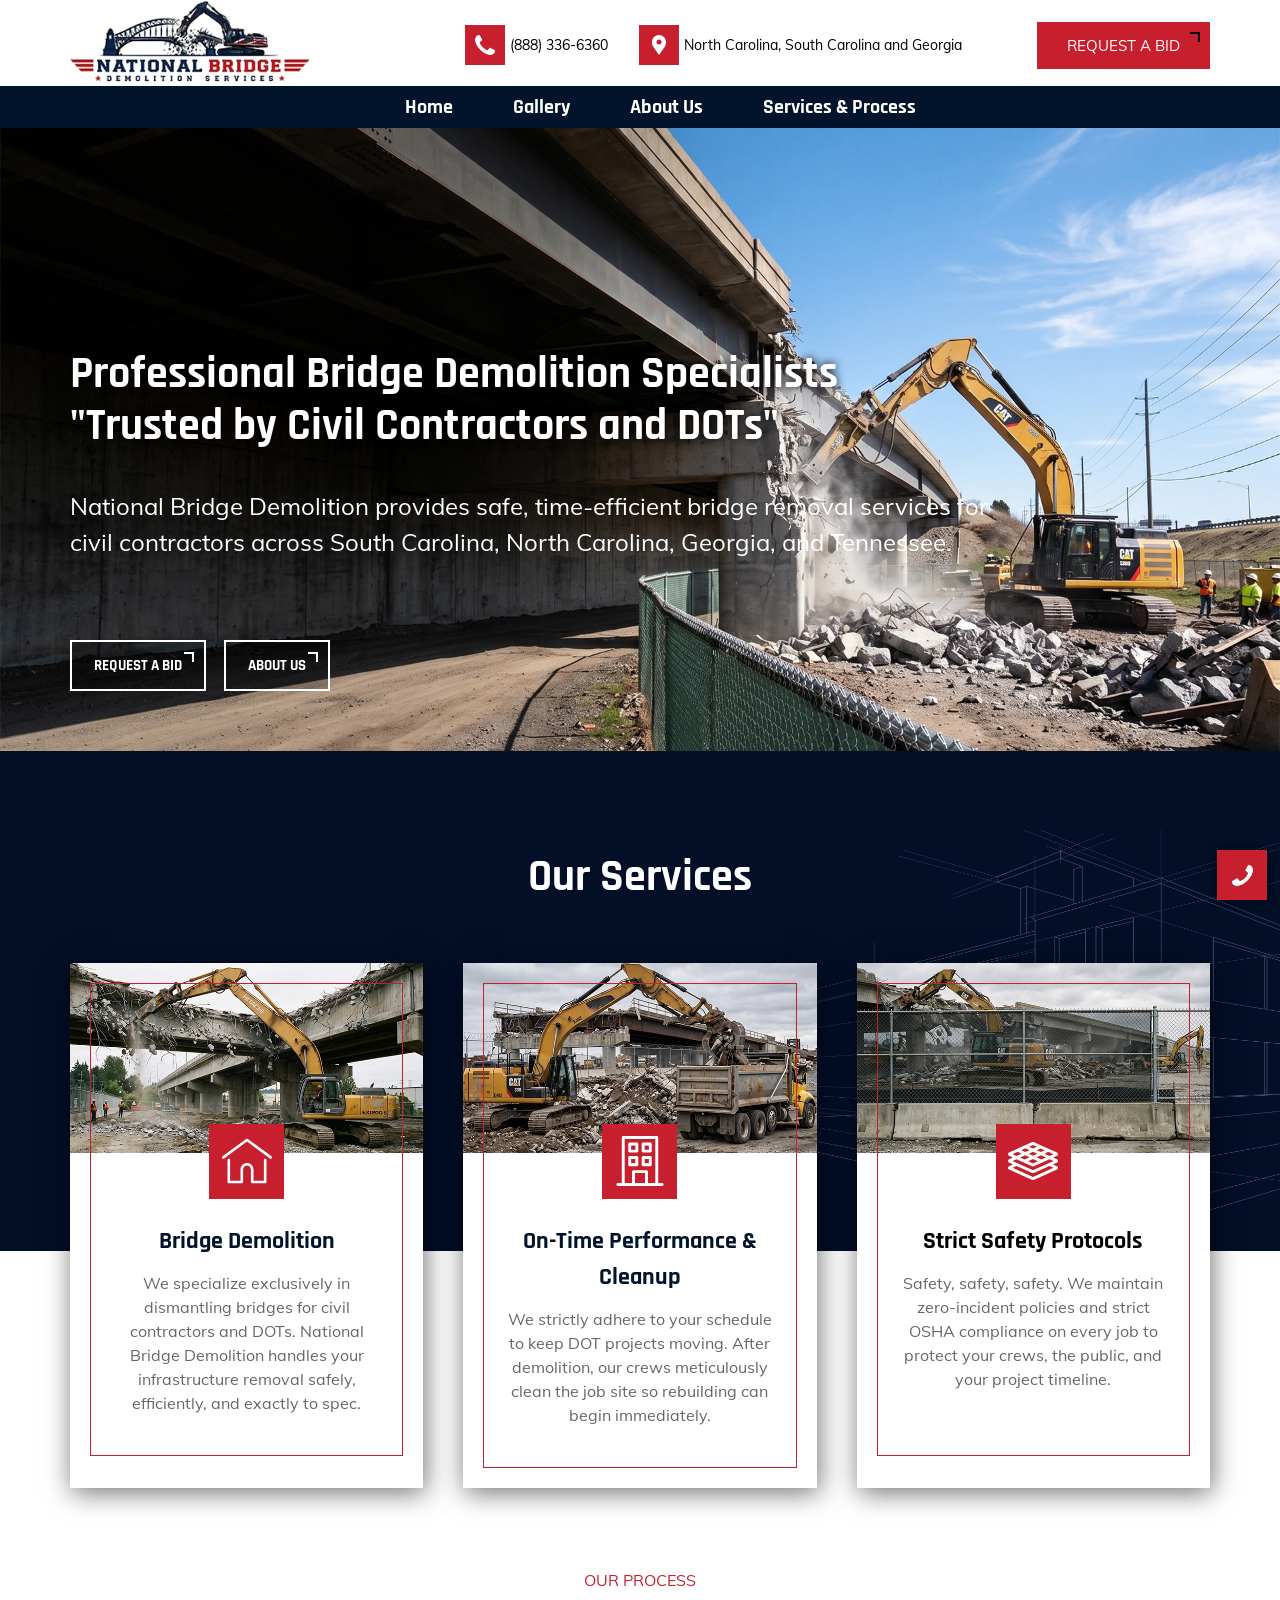
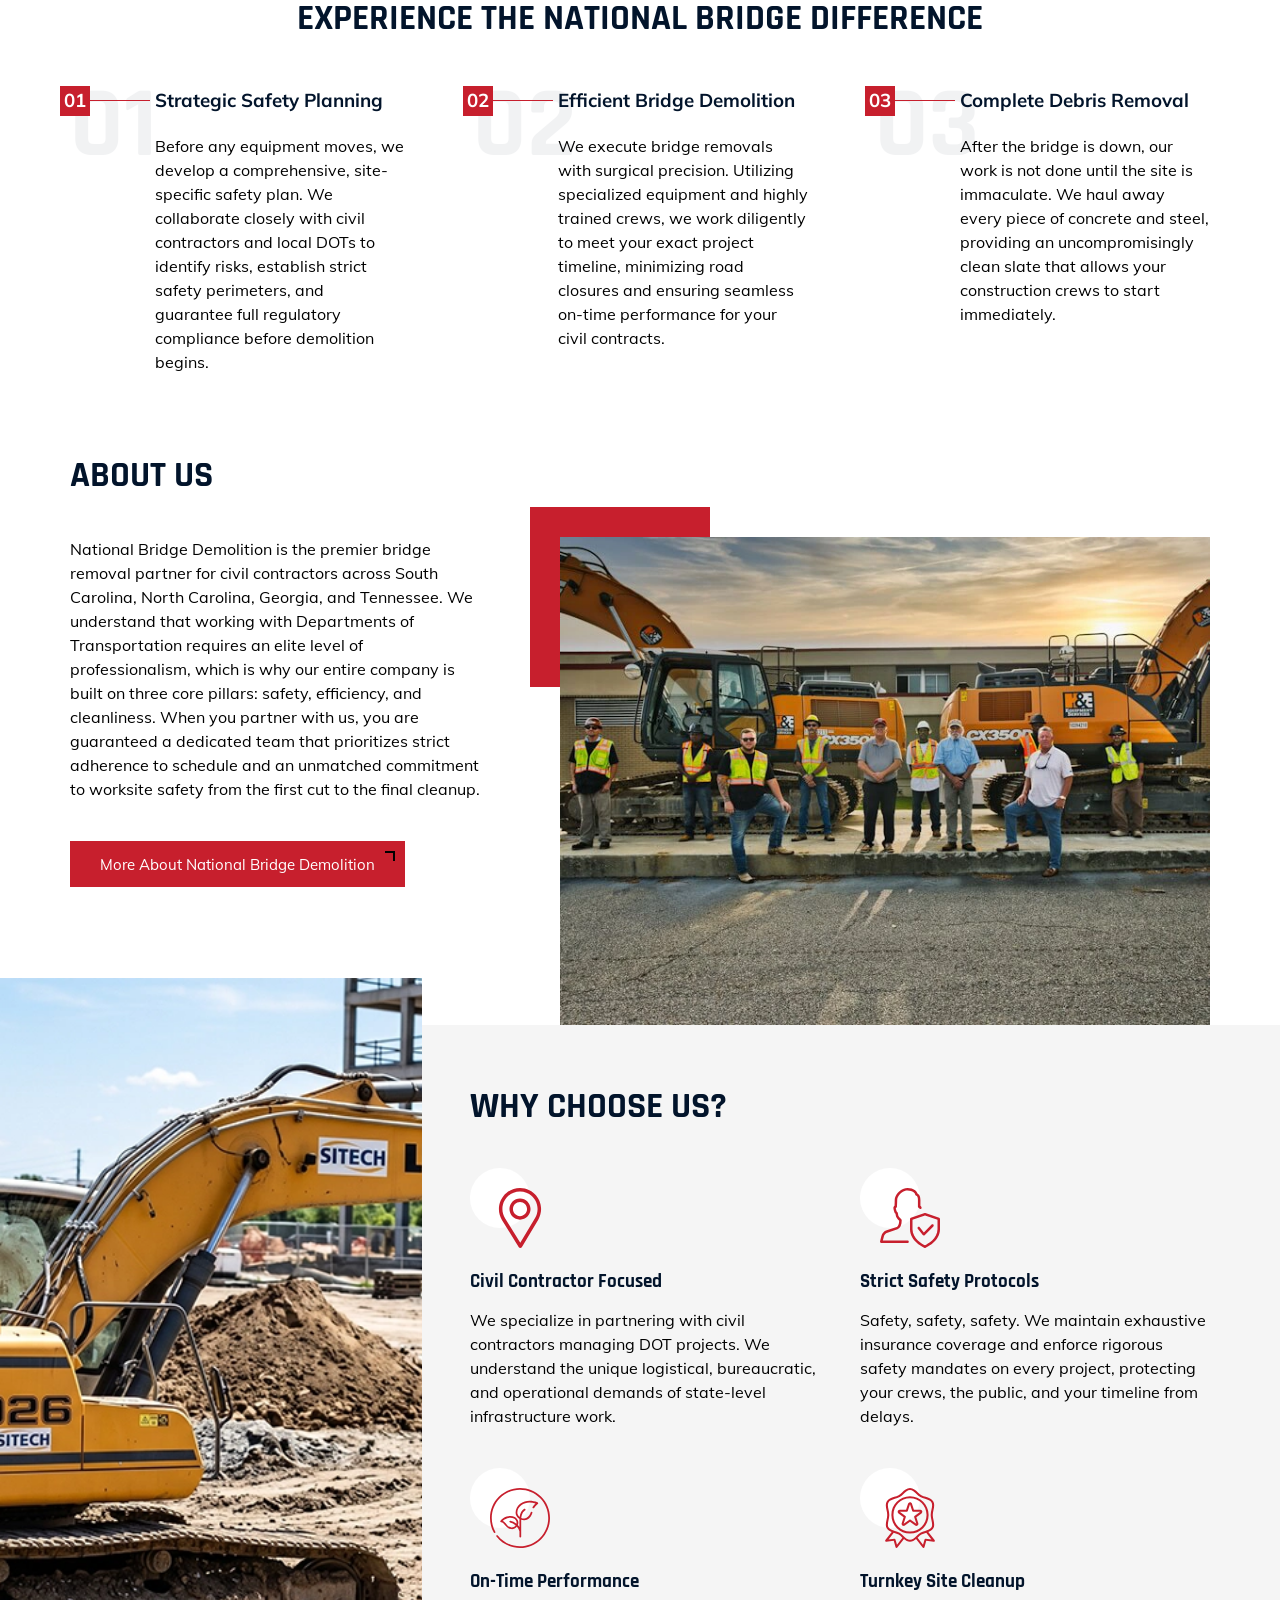
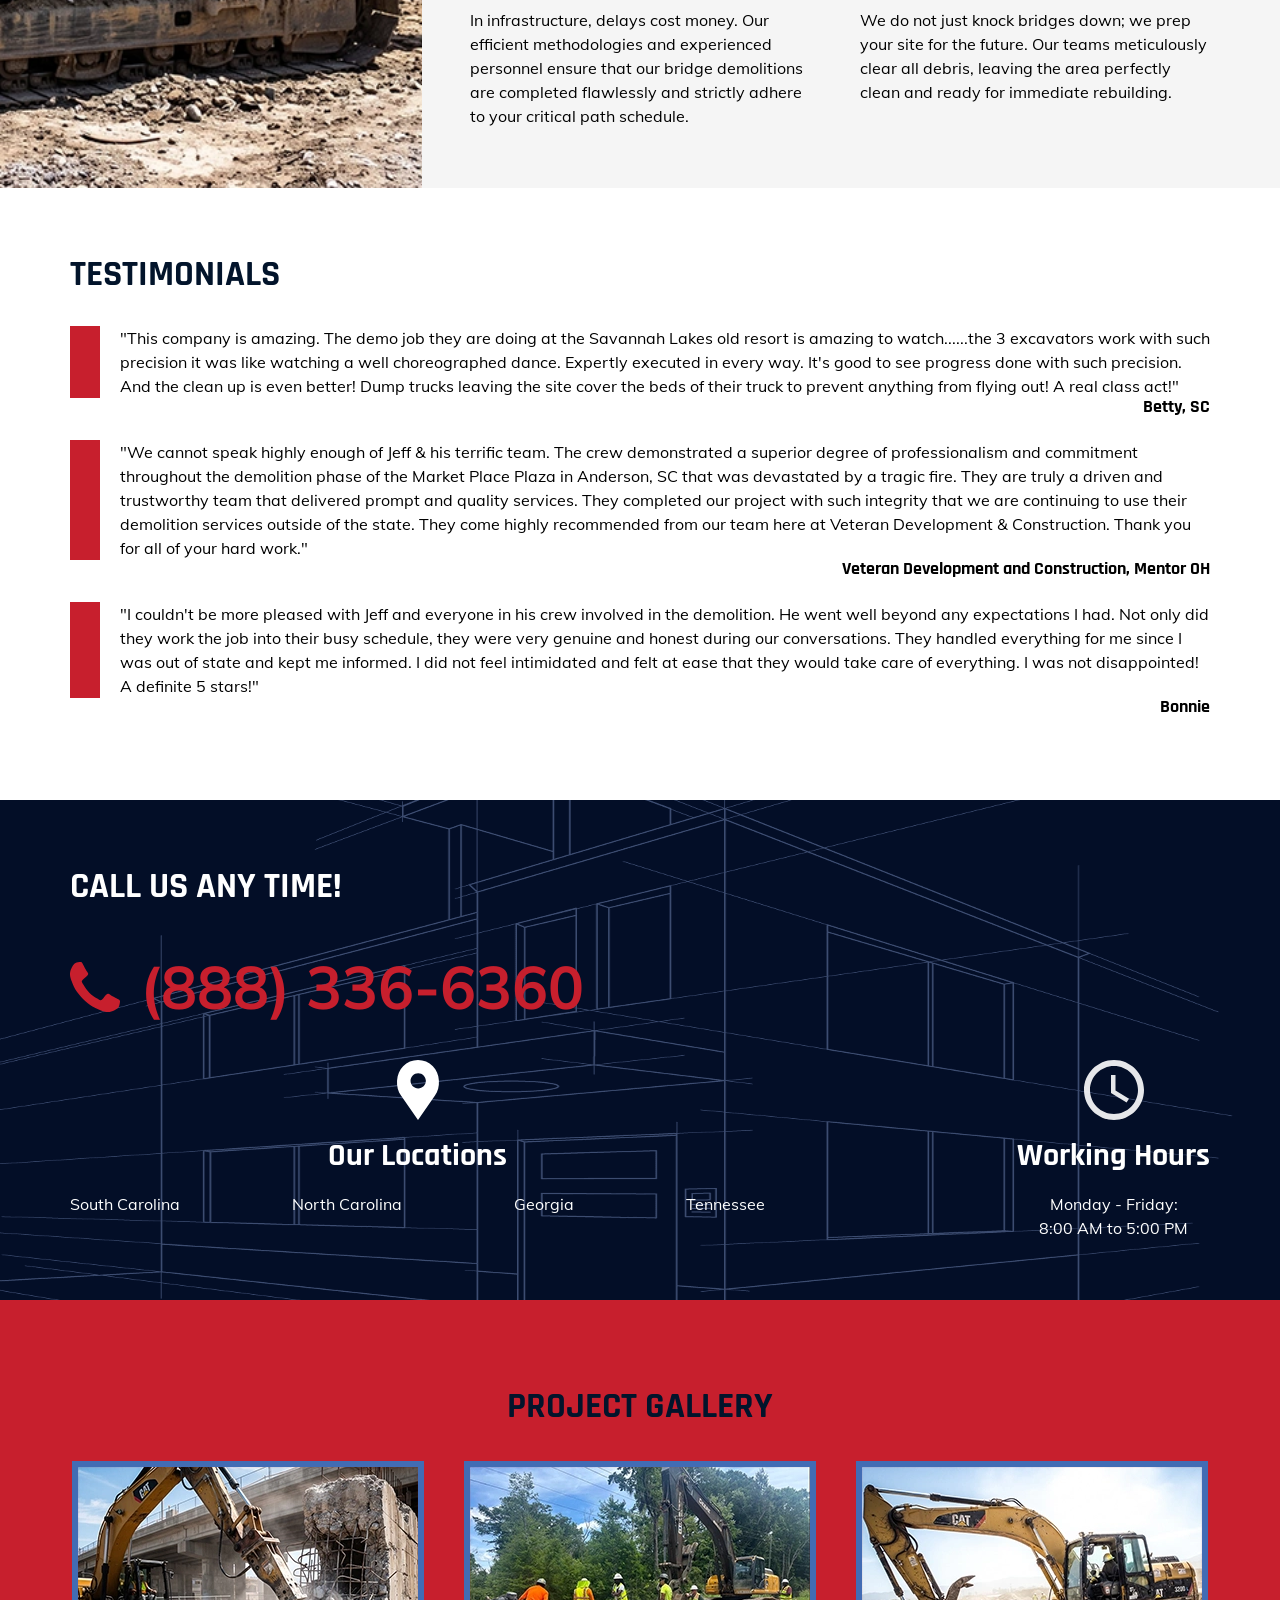
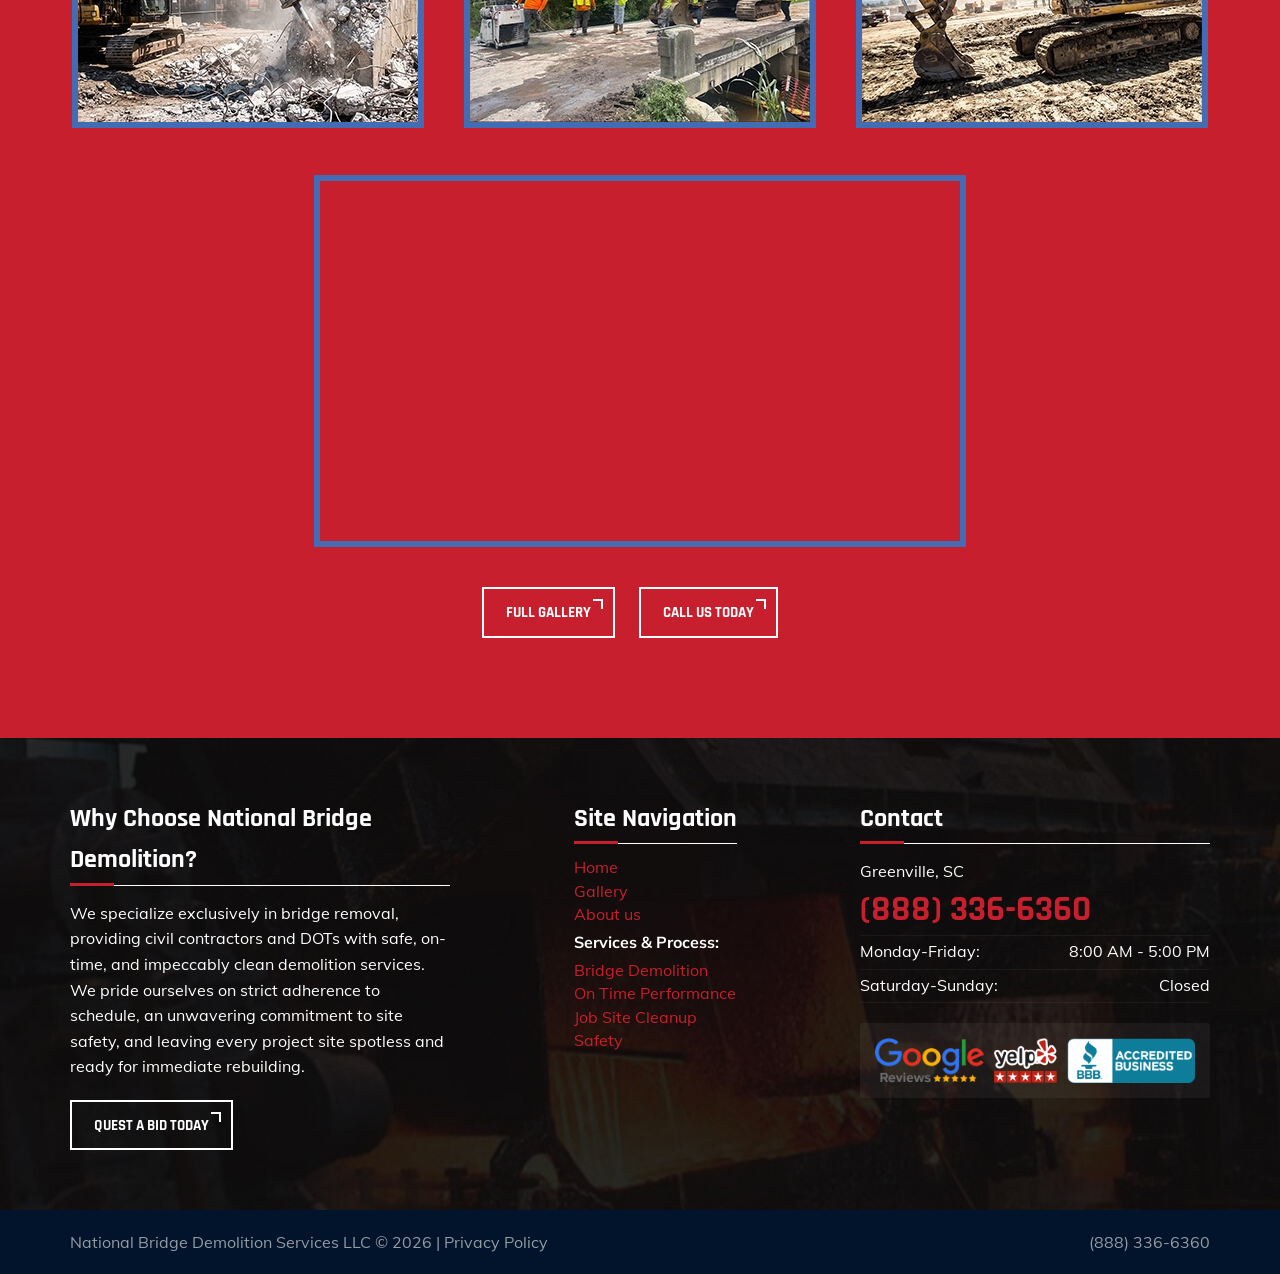
==== commit 1bd0595e: "3 small changes" ====
--- a/index.html
+++ b/index.html
@@ -23,8 +23,8 @@
     <link rel="shortcut icon" href="img/favicon.png" type="image/x-icon">
     <link rel="icon" href="img/favicon.png" type="image/x-icon">
     <link rel="canonical" href="https://nationalbridgedemolition.com/">
-    <link href="css/ui.min.css" rel="stylesheet">
-    <link href="css/main.min.css" rel="stylesheet">
+    <link href="css/ui.min.css?v=1756145947787" rel="stylesheet">
+    <link href="css/main.min.css?v=1756145947787" rel="stylesheet">
     <script async src="//210257.cctm.xyz/t.js"></script>
     <meta name="google-site-verification" content="BPCZD4APamjhXyrsF876-V8agF6cKrzPT0yXnGC3Zls">
     
--- a/css/ui.min.css
+++ b/css/ui.min.css
@@ -1,4 +1,4 @@
-html{line-height:1.15}body{margin:0;font-family:"Mulish",Arial,Helvetica,sans-serif;font-size:16px;line-height:1.5;color:#000}h1{font-size:2em;margin:.67em 0}hr{-webkit-box-sizing:content-box;box-sizing:content-box;height:0;overflow:visible}code,kbd,pre,samp{font-family:monospace;font-size:1em}a{background-color:transparent;text-decoration:none}abbr[title]{border-bottom:none;-webkit-text-decoration:underline dotted;text-decoration:underline dotted}b,strong{font-weight:bolder}small{font-size:80%}sub,sup{font-size:75%;line-height:0;position:relative;vertical-align:baseline}sub{bottom:-.25em}sup{top:-.5em}img{border-style:none;vertical-align:bottom;max-width:100%}button,input,optgroup,select,textarea{font-family:inherit;font-size:100%;line-height:1.15;margin:0}button,input{overflow:visible}button,select{text-transform:none}[type=button],[type=reset],[type=submit],button{-webkit-appearance:button;-moz-appearance:button;appearance:button}[type=button]::-moz-focus-inner,[type=reset]::-moz-focus-inner,[type=submit]::-moz-focus-inner,button::-moz-focus-inner{border-style:none;padding:0}[type=button]:-moz-focusring,[type=reset]:-moz-focusring,[type=submit]:-moz-focusring,button:-moz-focusring{outline:1px dotted ButtonText}fieldset{padding:.35em .75em .625em}legend{color:inherit;display:table;max-width:100%;white-space:normal}progress{vertical-align:baseline}textarea{overflow:auto}[type=checkbox],[type=radio],legend{-webkit-box-sizing:border-box;box-sizing:border-box;padding:0}[type=number]::-webkit-inner-spin-button,[type=number]::-webkit-outer-spin-button{height:auto}[type=search]{-webkit-appearance:textfield;-moz-appearance:textfield;appearance:textfield;outline-offset:-2px}[type=search]::-webkit-search-decoration{-webkit-appearance:none;appearance:none}::-webkit-file-upload-button{-webkit-appearance:button;appearance:button;font:inherit}.header__menu li:hover .header__submenu,details{display:block}summary{display:list-item}[hidden],template{display:none}@font-face{font-family:"Mulish";font-weight:400;font-display:swap;src:url(../fonts/Mulish-Regular.ttf)}@font-face{font-family:"Mulish";font-weight:700;font-display:swap;src:url(../fonts/Mulish-Bold.ttf)}@font-face{font-family:"Rajdhani";font-weight:700;font-display:swap;src:url(../fonts/Rajdhani-Bold.ttf)}*{margin:0;padding:0}li{list-style:none}main{margin-top:127px}.visually-hidden{position:absolute;clip:rect(1px 1px 1px 1px);clip:rect(1px,1px,1px,1px);padding:0;border:0;height:1px;width:1px;overflow:hidden}.container{margin:0 auto;width:90%}@media (min-width:768px){.container{width:740px}}@media (min-width:1024px){.container{width:960px}}@media (min-width:1200px){.container{width:1140px}}.content_block{padding:60px 0}.primary_color{color:#C71F2D}.secondary_color{background-color:#f5f5f5}.section__title{font-family:"Rajdhani",Arial,Helvetica,sans-serif;font-weight:400;font-size:45px;line-height:52px;margin-bottom:40px}.text-center{text-align:center}.bold{font-weight:700}.btn,.btn::before{-webkit-transition:all .5s;transition:all .5s}.btn{font-family:"Rajdhani",Arial,Helvetica,sans-serif;display:block;background-color:#00000030;border:2px solid #fff;color:#fff;text-transform:uppercase;padding:13px 22px 11px;font-size:12px;line-height:1.5;cursor:pointer;position:relative}@media (min-width:768px){.btn{font-size:15px}}.btn::before{border-right:2px solid #fff;border-top:2px solid #fff;top:10px;right:10px}.btn:hover{background-color:#fff;color:#000}.btn::before,.btn:hover::after,.btn:hover::before{position:absolute;content:"";width:8px;height:8px}.btn:hover::before{border-right:2px solid #000;border-top:2px solid #000;top:10px;right:10px}.btn:hover::after{border-left:2px solid #000;border-bottom:2px solid #000;bottom:10px;left:10px;-webkit-transition:all .5s;transition:all .5s}.btn--link{display:inline-block}.btn--prim,.btn--sec{font-family:"Mulish",Arial,Helvetica,sans-serif;text-transform:none;background-color:#000}.btn--sec::before{border-color:#C71F2D}.btn--sec:hover{background-color:#C71F2D;color:#fff}.btn--prim{background-color:#C71F2D;border:0;padding:13px 20px 11px}@media (min-width:768px){.btn--prim{padding:13px 30px 11px}}.btn--prim::before{border-right:2px solid #000;border-top:2px solid #000}.btn--prim:hover{background-color:#000;color:#fff}.btn--prim:hover::before{border-right:2px solid #fff;border-top:2px solid #fff}.btn--prim:hover::after{border-left:2px solid #fff;border-bottom:2px solid #fff}.colored{color:#C71F2D;font-weight:700}.readmore{text-transform:uppercase;color:#C71F2D}.column--nav a:hover,.readmore:hover{text-decoration:underline}.mb20{margin-bottom:20px}.header{background-color:#000;padding:0;border-bottom:1px solid #eee;-webkit-box-shadow:-1px 5px 49px 0 rgba(0,0,0,.5);box-shadow:-1px 5px 49px 0 rgba(0,0,0,.5);color:#000}.header__logo,.header__menu li a{-webkit-transition:all .5s;transition:all .5s}.header__logo{height:84px;margin-top: -8px;}.header__phone a{color:#eee}.header__top{position:fixed;width:100%;background-color:#fff;font-size:16px;z-index:9;top:0;padding:6px 0;text-align:center}@media (min-width:1024px){.header__top{padding:9px 0}}@media (min-width:1200px){.header__top{padding:6px 0}}@media (min-width:768px){.header__top .container{display:-webkit-box;display:-ms-flexbox;display:flex;-webkit-box-pack:justify;-ms-flex-pack:justify;justify-content:space-between;padding-top:0}}.header__info{display:-webkit-box;display:-ms-flexbox;display:flex;-webkit-box-pack:justify;-ms-flex-pack:justify;justify-content:space-between;-webkit-box-align:center;-ms-flex-align:center;align-items:center;margin:6px auto 0}@media (min-width:480px){.header__info{width:366px}}@media (min-width:768px){.header__info{margin:0}}@media (min-width:1024px){.header__info{width:620px}}@media (min-width:1200px){.header__info{width:700px}}.header__icon{position:relative;font-size:14px}@media (min-width:1024px){.header__icon{font-size:12px}}@media (min-width:1200px){.header__icon{font-size:14px}}.header__icon::before{position:absolute;content:"";width:40px;height:40px;background-color:#C71F2D;left:-55px;top:-10px}@media (min-width:480px){.header__icon::before{left:-45px}}@media (min-width:1024px){.header__icon::before{width:28px;height:28px;left:-33px;top:-5px}}@media (min-width:1200px){.header__icon::before{width:40px;height:40px;left:-45px;top:-10px}}.header__icon::after{position:absolute;content:"";width:20px;height:20px;left:-45px;top:0}@media (min-width:480px){.header__icon::after{left:-34px}}@media (min-width:1024px){.header__icon::after{width:16px;height:16px;left:-27px;top:1px}}@media (min-width:1200px){.header__icon::after{width:20px;height:20px;left:-35px;top:0}}.header__icon--phone a{color:#000}.header__icon--address,.header__icon--phone::before{display:none}@media (min-width:480px){.header__icon--phone::before{display:block}}.header__icon--phone::after{background-image:url(../img/icon_phone.svg)}@media (min-width:1024px){.header__icon--address{display:block}}.header__icon--address::after{display:none}@media (min-width:1024px){.header__icon--address::after{display:block;background-image:url(../img/icon_map.svg)}}.header__btn{margin-left:20px}@media (min-width:1024px){.header__btn{margin-left:0}}.header__menu{font-family:"Rajdhani",Arial,Helvetica,sans-serif;display:none;-webkit-box-pack:justify;-ms-flex-pack:justify;justify-content:space-between;position:fixed;z-index:100;background-color:#C71F2D;width:100%;left:0;top:139px}@media (min-width:768px){.header__menu{position:initial;display:-webkit-box;display:-ms-flexbox;display:flex;-webkit-box-pack:center;-ms-flex-pack:center;justify-content:center;padding:0 20px;position:fixed;top:86px;left:0;z-index:10;background-color:#02142b}}.header__menu li{position:relative}@media (min-width:768px){.header__menu li:hover a{color:#C71F2D}}.header__menu li a{display:block;font-size:17px;color:#fff;padding:6px 0 6px 6px}@media (min-width:480px){.header__menu li a{font-size:18px}}@media (min-width:768px){.header__menu li a{padding:6px 20px;font-size:20px}}@media (min-width:1200px){.header__menu li a{padding:6px 30px}}.header__submenu,.header__submenu li::after,.header__submenu li:hover::before{display:none}@media (min-width:768px){.header__submenu{border-top:4px solid #C71F2D;position:absolute;left:0;top:42px;z-index:9999;background-color:#fff}}.header__submenu li{padding:6px 20px}@media (min-width:480px){.header__submenu li{width:235px}}@media (min-width:768px){.header__submenu li{padding:10px 20px}}.header__submenu li a{-webkit-transition:all .5s;transition:all .5s;color:#fff;padding:0}.header__submenu li:hover a{padding-left:20px}@media (min-width:768px){.header__submenu li a{color:#C71F2D}}.header__nav{position:absolute;top:60px;left:0;display:-webkit-box;display:-ms-flexbox;display:flex;-webkit-box-pack:justify;-ms-flex-pack:justify;justify-content:space-between;-webkit-box-orient:vertical;-webkit-box-direction:normal;-ms-flex-direction:column;flex-direction:column;width:100%;z-index:10;background-color:#C71F2D}@media (min-width:480px){.header__nav{top:35px}}@media (min-width:768px){.header__nav{-webkit-box-orient:horizontal;-webkit-box-direction:normal;-ms-flex-direction:row;flex-direction:row;top:30px}}.mobile-menu{position:fixed;top:-5px;right:10px;width:25px;height:50px;cursor:pointer;z-index:9}@media (min-width:480px){.mobile-menu{right:15px}}@media (min-width:768px){.mobile-menu{display:none}}.menu-bar{position:relative;-webkit-transform:translateY(25px);transform:translateY(25px);background:#C71F2D;-webkit-transition:all 0ms 300ms;transition:all 0ms 300ms;width:25px;height:2px}.menu-bar::after,.menu-bar::before{width:25px;height:2px;content:"";position:absolute;left:0;background:#C71F2D}.menu-bar::before{bottom:6px;-webkit-transition:bottom 300ms 300ms cubic-bezier(.23,1,.32,1),-webkit-transform 300ms cubic-bezier(.23,1,.32,1);transition:bottom 300ms 300ms cubic-bezier(.23,1,.32,1),transform 300ms cubic-bezier(.23,1,.32,1);transition:bottom 300ms 300ms cubic-bezier(.23,1,.32,1),transform 300ms cubic-bezier(.23,1,.32,1),-webkit-transform 300ms cubic-bezier(.23,1,.32,1)}.menu-bar::after{top:6px;-webkit-transition:top 300ms 300ms cubic-bezier(.23,1,.32,1),-webkit-transform 300ms cubic-bezier(.23,1,.32,1);transition:top 300ms 300ms cubic-bezier(.23,1,.32,1),transform 300ms cubic-bezier(.23,1,.32,1);transition:top 300ms 300ms cubic-bezier(.23,1,.32,1),transform 300ms cubic-bezier(.23,1,.32,1),-webkit-transform 300ms cubic-bezier(.23,1,.32,1)}.menu-bar.animate::before{bottom:0;-webkit-transform:rotate(-45deg);transform:rotate(-45deg);-webkit-transition:bottom 300ms cubic-bezier(.23,1,.32,1),-webkit-transform 300ms 300ms cubic-bezier(.23,1,.32,1);transition:bottom 300ms cubic-bezier(.23,1,.32,1),transform 300ms 300ms cubic-bezier(.23,1,.32,1);transition:bottom 300ms cubic-bezier(.23,1,.32,1),transform 300ms 300ms cubic-bezier(.23,1,.32,1),-webkit-transform 300ms 300ms cubic-bezier(.23,1,.32,1)}.menu-bar.animate::after{top:0;-webkit-transform:rotate(45deg);transform:rotate(45deg);-webkit-transition:top 300ms cubic-bezier(.23,1,.32,1),-webkit-transform 300ms 300ms cubic-bezier(.23,1,.32,1);transition:top 300ms cubic-bezier(.23,1,.32,1),transform 300ms 300ms cubic-bezier(.23,1,.32,1);transition:top 300ms cubic-bezier(.23,1,.32,1),transform 300ms 300ms cubic-bezier(.23,1,.32,1),-webkit-transform 300ms 300ms cubic-bezier(.23,1,.32,1)}.menu-bar.animate{background:0 0}.scrolled .header__logo{height:60px}@media (min-width:768px){.scrolled .header__logo{}}.scrolled .header__menu{top:125px}@media (min-width:768px){.scrolled .header__menu{top:auto}}.columns{background-color:#000;background-image:url(../img/footer/footer-bg.jpg)}.columns .container{display:-webkit-box;display:-ms-flexbox;display:flex;-webkit-box-orient:vertical;-webkit-box-direction:normal;-ms-flex-direction:column;flex-direction:column}@media (min-width:768px){.columns .container{-webkit-box-orient:horizontal;-webkit-box-direction:normal;-ms-flex-direction:row;flex-direction:row;-webkit-box-pack:justify;-ms-flex-pack:justify;justify-content:space-between;-ms-flex-wrap:wrap;flex-wrap:wrap}}@media (min-width:1200px){.columns .container{-ms-flex-wrap:nowrap;flex-wrap:nowrap}}.column--hours .hours__line a,.column__title{font-family:"Rajdhani",Arial,Helvetica,sans-serif}.column__title{color:#fff;font-size:26px;margin-bottom:20px;position:relative}.column__title::before,.step .step__title::before{content:"";position:absolute;background-color:#C71F2D}.column__title::before{width:44px;height:3px;bottom:-5px;left:0;z-index:1}.column__title::after{position:absolute;content:"";width:100%;height:1px;background-color:#fff;bottom:-5px;left:0}.column{color:#fff;line-height:1.6;margin-bottom:40px}@media (min-width:1200px){.column{margin-bottom:0}}@media (min-width:768px){.column--why{width:100%}}@media (min-width:1200px){.column--why{width:380px}}@media (min-width:768px){.column--nav{width:45%}}@media (min-width:1200px){.column--nav{width:auto}}.column--nav ul{line-height:1.1}@media (min-width:1200px){.column--nav ul{max-width:272px}}.column--nav a{color:#C71F2D;margin-bottom:6px;display:inline-block}@media (min-width:768px){.column--services{width:35%}}@media (min-width:1200px){.column--services{width:auto;max-width:250px}}.column--services li{position:relative;padding-left:20px;line-height:1.5}.column--services li::after{position:absolute;content:"";top:8px;left:0;width:15px;height:15px;background-image:url(../img/icon_check.svg);background-repeat:no-repeat}@media (min-width:768px){.column--hours{width:40%}}@media (min-width:1200px){.column--hours{width:350px}}.column--hours .hours__line{border-bottom:1px solid rgba(255,255,255,.05);padding:3px 0 4px}.column--hours .hours__line a{color:#C71F2D;font-size:36px;line-height:1.2}.column__btn{margin-top:20px}.column--hours .hours__line,.column__ts,.copy .container{display:-webkit-box;display:-ms-flexbox;display:flex;-webkit-box-pack:justify;-ms-flex-pack:justify;justify-content:space-between}.column__ts{-webkit-box-align:center;-ms-flex-align:center;align-items:center;background-color:rgba(255,255,255,.05);margin-top:20px;padding:10px;border-radius:2px}@media (min-width:768px){.column__ts{padding:15px}}.column__ts img{height:35px}@media (min-width:1024px){.column__ts img{height:auto}}.copy{background-color:#02142b;padding:20px 0}.copy .container{-webkit-box-orient:vertical;-webkit-box-direction:normal;-ms-flex-direction:column;flex-direction:column}@media (min-width:480px){.copy .container{-webkit-box-orient:horizontal;-webkit-box-direction:normal;-ms-flex-direction:row;flex-direction:row}}.copy__links a,.copy__links span,.copy__text a,.copy__text span{color:#f5f5f5;opacity:.6}.phone-button{display:none}@media (min-width:768px){.phone-button{display:-webkit-box;display:-ms-flexbox;display:flex;position:fixed;-webkit-box-pack:center;-ms-flex-pack:center;justify-content:center;-webkit-box-align:center;-ms-flex-align:center;align-items:center;right:13px;bottom:0;border:0;background-color:#C71F2D;opacity:1;width:50px;height:50px;-webkit-box-shadow:0 2px 7px 2px rgba(0,0,0,.3);box-shadow:0 2px 7px 2px rgba(0,0,0,.3);-webkit-transition:all .5s;transition:all .5s}}.phone-button img{height:21px;-webkit-transform:rotate(270deg);transform:rotate(270deg)}.phone-button:hover{background-color:#426cb4}.overlay,.popup{display:none;position:fixed}.overlay{left:0;top:0;width:100%;height:100%;z-index:10;background-color:rgba(0,0,0,.5)}.popup{padding:20px 20px 0;width:90%;background-color:#fff;top:50%;left:50%;-webkit-transform:translate(-50%,-50%);transform:translate(-50%,-50%);z-index:11;min-height:321px;border:2px solid #C71F2D}@media (min-width:768px){.popup{width:560px}}.popup iframe{height:400px!important;max-width:100%!important}@media (min-width:357px){.popup iframe{height:321px!important}}.popup__close{background-color:#fff;border:0;position:absolute;right:10px;top:10px;cursor:pointer}.popup__close img{height:20px}.popup__close:hover img{opacity:.8}.logos{background-color:#C71F2D;padding:80px 0}.logos .logos__wrap{display:-webkit-box;display:-ms-flexbox;display:flex;-webkit-box-pack:center;-ms-flex-pack:center;justify-content:center;-ms-flex-wrap:wrap;flex-wrap:wrap}@media (min-width:1200px){.logos .logos__wrap{margin-left:-20px;margin-right:-20px}}.logos img{border:6px solid #426cb4;display:block;margin:7px 5px;-webkit-transition:all .5s;transition:all .5s;-webkit-box-sizing:border-box;opacity:1;box-sizing:border-box;max-width:288px}.logos img:hover{border-color:#f5f5f5;opacity:.9}@media (min-width:480px){.logos img{margin:7px 10px;max-width:100%}}@media (min-width:768px){.logos img{margin:7px 20px}}.logos__title{color:#fff;text-transform:uppercase;font-family:"Rajdhani",Arial,Helvetica,sans-serif;margin-bottom:20px;font-size:36px;text-align:center}@media (min-width:1200px){.logos__title{text-align:center;font-size: 36px;}}.logos__links{margin-top:40px;text-align:center}@media (min-width:1200px){.logos__links{text-align:center}}.logos__links a{margin:0 20px 20px}@media (min-width:768px){.logos__links a{margin:0 20px 20px 0}}.cta{padding:40px 0}.cta .container{display:-webkit-box;display:-ms-flexbox;display:flex;-webkit-box-align:center;-ms-flex-align:center;align-items:center;-webkit-box-orient:vertical;-webkit-box-direction:normal;-ms-flex-direction:column;flex-direction:column}@media (min-width:768px){.cta .container{-webkit-box-orient:horizontal;-webkit-box-direction:normal;-ms-flex-direction:row;flex-direction:row}}.cta__title{font-family:"Rajdhani",Arial,Helvetica,sans-serif;margin:20px 0;font-size:24px;position:relative}@media (min-width:768px){.cta__title{font-size:32px;margin:0 90px 0 30px}}@media (min-width:1200px){.cta__title{margin:0 90px 0 30px}}.contacts{background-color:#02142b;background-image:url(../img/bckg-house.png);background-repeat:no-repeat;background-position:right;color:#fff;padding:60px 0}.contacts__link{color:#C71F2D;display:-webkit-box;display:-ms-flexbox;display:flex;-webkit-box-align:center;-ms-flex-align:center;align-items:center;font-size:28px;font-weight:700;margin-bottom:28px}@media (min-width:480px){.contacts__link{font-size:40px}}@media (min-width:768px){.contacts__link{font-size:60px}}.contacts__link img{margin-right:20px;width:40px}@media (min-width:480px){.contacts__link img{width:50px}}.contacts__item .item__title,.contacts__title{font-family:"Rajdhani",Arial,Helvetica,sans-serif}.contacts__title{font-size:36px;margin-bottom:28px}@media (min-width:480px){.contacts__wrap{display:-webkit-box;display:-ms-flexbox;display:flex;-webkit-box-pack:justify;-ms-flex-pack:justify;justify-content:space-between}}@media (min-width:768px){.contacts__wrap{-webkit-box-pack:justify;-ms-flex-pack:justify;justify-content:space-between}}@media (min-width:1200px){.item__wrap{display:-webkit-box;display:-ms-flexbox;display:flex;-webkit-box-pack:justify;-ms-flex-pack:justify;justify-content:space-between;width:695px}}.contacts__item{text-align:center;margin:30px 0}@media (min-width:480px){.contacts__item{margin:0}}.contacts__item .item__title{font-size:18px;margin:12px 0}@media (min-width:768px){.contacts__item .item__title{font-size:32px}}.steps{padding:40px 0}.steps__slogan{text-transform:uppercase;text-align:center;color:#C71F2D}.step::before,.steps__title{font-family:"Rajdhani",Arial,Helvetica,sans-serif}.steps__title{text-align:center;margin-bottom:40px;font-size:36px;text-transform:uppercase}.steps__wrap{display:-webkit-box;display:-ms-flexbox;display:flex;-webkit-box-orient:vertical;-webkit-box-direction:normal;-ms-flex-direction:column;flex-direction:column;-webkit-box-align:center;-ms-flex-align:center;align-items:center}@media (min-width:768px){.steps__wrap{-webkit-box-orient:horizontal;-webkit-box-direction:normal;-ms-flex-direction:row;flex-direction:row;-webkit-box-pack:justify;-ms-flex-pack:justify;justify-content:space-between;-webkit-box-align:start;-ms-flex-align:start;align-items:flex-start}}.step{position:relative;padding-left:85px;margin-bottom:40px}@media (min-width:768px){.step{padding-left:50px}}@media (min-width:1024px){.step{padding-left:85px}}.step::before{position:absolute;top:-35px;left:0;font-size:100px;opacity:.05}.step--01::before{content:"01"}.step--02::before{content:"02"}.step--03::before{content:"03"}.step .step__title{margin-bottom:20px;position:relative}.step .step__title::before{left:-95px;top:0;color:#fff;width:30px;height:30px;text-align:center}@media (min-width:768px){.step .step__title::before{left:-50px}}@media (min-width:1024px){.step .step__title::before{left:-95px}}.step .step__title::after{content:"";position:absolute;width:60px;height:1px;background-color:#C71F2D;left:-65px;top:14px}@media (min-width:768px){.step .step__title::after{width:15px;left:-20px}}@media (min-width:1024px){.step .step__title::after{width:60px;left:-65px}}.step--01 .step__title::before{content:"01"}.step--02 .step__title::before{content:"02"}.step--03 .step__title::before{content:"03"}.step__descr{max-width:250px}.p-overlay,.p-popup{display:none;position:fixed}.p-overlay{background-color:rgba(0,0,0,.5);width:100vw;height:100vh;top:0;left:0;z-index:100000}.p-popup{width:290px;top:50%;left:50%;-webkit-transform:translate(-50%,-50%);transform:translate(-50%,-50%);z-index:100001}.p-overlay.active,.p-popup.active{display:block}.p-popup img{max-width:100%}.p-close{position:absolute;top:1px;right:2px;background-color:#fff;color:red;border:2px solid #fff;line-height:12px;padding:0;cursor:pointer}#chat-widget-container{z-index:99999!important}@media (min-width:480px){.p-popup{width:auto}}.breadcrumbs{background-color:#C71F2D;color:#fff;padding:20px 0}.breadcrumbs .container{display:-webkit-box;display:-ms-flexbox;display:flex}.breadcrumbs a{color:#fff;-webkit-transition:all .3s;transition:all .3s;margin-right:14px}.breadcrumbs a:hover{color:#426cb4}.breadcrumbs p{margin-left:14px}
+html{line-height:1.15}body{margin:0;font-family:"Mulish",Arial,Helvetica,sans-serif;font-size:16px;line-height:1.5;color:#000}h1{font-size:2em;margin:.67em 0}hr{-webkit-box-sizing:content-box;box-sizing:content-box;height:0;overflow:visible}code,kbd,pre,samp{font-family:monospace;font-size:1em}a{background-color:transparent;text-decoration:none}abbr[title]{border-bottom:none;-webkit-text-decoration:underline dotted;text-decoration:underline dotted}b,strong{font-weight:bolder}small{font-size:80%}sub,sup{font-size:75%;line-height:0;position:relative;vertical-align:baseline}sub{bottom:-.25em}sup{top:-.5em}img{border-style:none;vertical-align:bottom;max-width:100%}button,input,optgroup,select,textarea{font-family:inherit;font-size:100%;line-height:1.15;margin:0}button,input{overflow:visible}button,select{text-transform:none}[type=button],[type=reset],[type=submit],button{-webkit-appearance:button;-moz-appearance:button;appearance:button}[type=button]::-moz-focus-inner,[type=reset]::-moz-focus-inner,[type=submit]::-moz-focus-inner,button::-moz-focus-inner{border-style:none;padding:0}[type=button]:-moz-focusring,[type=reset]:-moz-focusring,[type=submit]:-moz-focusring,button:-moz-focusring{outline:1px dotted ButtonText}fieldset{padding:.35em .75em .625em}legend{color:inherit;display:table;max-width:100%;white-space:normal}progress{vertical-align:baseline}textarea{overflow:auto}[type=checkbox],[type=radio],legend{-webkit-box-sizing:border-box;box-sizing:border-box;padding:0}[type=number]::-webkit-inner-spin-button,[type=number]::-webkit-outer-spin-button{height:auto}[type=search]{-webkit-appearance:textfield;-moz-appearance:textfield;appearance:textfield;outline-offset:-2px}[type=search]::-webkit-search-decoration{-webkit-appearance:none;appearance:none}::-webkit-file-upload-button{-webkit-appearance:button;appearance:button;font:inherit}.header__menu li:hover .header__submenu,details{display:block}summary{display:list-item}[hidden],template{display:none}@font-face{font-family:"Mulish";font-weight:400;font-display:swap;src:url(../fonts/Mulish-Regular.ttf)}@font-face{font-family:"Mulish";font-weight:700;font-display:swap;src:url(../fonts/Mulish-Bold.ttf)}@font-face{font-family:"Rajdhani";font-weight:700;font-display:swap;src:url(../fonts/Rajdhani-Bold.ttf)}*{margin:0;padding:0}li{list-style:none}main{margin-top:127px}.visually-hidden{position:absolute;clip:rect(1px 1px 1px 1px);clip:rect(1px,1px,1px,1px);padding:0;border:0;height:1px;width:1px;overflow:hidden}.container{margin:0 auto;width:90%}@media (min-width:768px){.container{width:740px}}@media (min-width:1024px){.container{width:960px}}@media (min-width:1200px){.container{width:1140px}}.content_block{padding:60px 0}.primary_color{color:#C71F2D}.secondary_color{background-color:#f5f5f5}.section__title{font-family:"Rajdhani",Arial,Helvetica,sans-serif;font-weight:400;font-size:45px;line-height:52px;margin-bottom:40px}.text-center{text-align:center}.bold{font-weight:700}.btn,.btn::before{-webkit-transition:all .5s;transition:all .5s}.btn{font-family:"Rajdhani",Arial,Helvetica,sans-serif;display:block;background-color:#00000030;border:2px solid #fff;color:#fff;text-transform:uppercase;padding:13px 22px 11px;font-size:12px;line-height:1.5;cursor:pointer;position:relative}@media (min-width:768px){.btn{font-size:15px}}.btn::before{border-right:2px solid #fff;border-top:2px solid #fff;top:10px;right:10px}.btn:hover{background-color:#fff;color:#000}.btn::before,.btn:hover::after,.btn:hover::before{position:absolute;content:"";width:8px;height:8px}.btn:hover::before{border-right:2px solid #000;border-top:2px solid #000;top:10px;right:10px}.btn:hover::after{border-left:2px solid #000;border-bottom:2px solid #000;bottom:10px;left:10px;-webkit-transition:all .5s;transition:all .5s}.btn--link{display:inline-block}.btn--prim,.btn--sec{font-family:"Mulish",Arial,Helvetica,sans-serif;text-transform:none;background-color:#000}.btn--sec::before{border-color:#C71F2D}.btn--sec:hover{background-color:#C71F2D;color:#fff}.btn--prim{background-color:#C71F2D;border:0;padding:13px 20px 11px}@media (min-width:768px){.btn--prim{padding:13px 30px 11px}}.btn--prim::before{border-right:2px solid #000;border-top:2px solid #000}.btn--prim:hover{background-color:#000;color:#fff}.btn--prim:hover::before{border-right:2px solid #fff;border-top:2px solid #fff}.btn--prim:hover::after{border-left:2px solid #fff;border-bottom:2px solid #fff}.colored{color:#C71F2D;font-weight:700}.readmore{text-transform:uppercase;color:#C71F2D}.column--nav a:hover,.readmore:hover{text-decoration:underline}.mb20{margin-bottom:20px}.header{background-color:#000;padding:0;border-bottom:1px solid #eee;-webkit-box-shadow:-1px 5px 49px 0 rgba(0,0,0,.5);box-shadow:-1px 5px 49px 0 rgba(0,0,0,.5);color:#000}.header__logo,.header__menu li a{-webkit-transition:all .5s;transition:all .5s}.header__logo{height:84px;margin-top: -8px;}.header__phone a{color:#eee}.header__top{position:fixed;width:100%;background-color:#fff;font-size:16px;z-index:9;top:0;padding:6px 0;text-align:center}@media (min-width:1024px){.header__top{padding:9px 0}}@media (min-width:1200px){.header__top{padding:6px 0}}@media (min-width:768px){.header__top .container{display:-webkit-box;display:-ms-flexbox;display:flex;-webkit-box-pack:justify;-ms-flex-pack:justify;justify-content:space-between;padding-top:0}}.header__info{display:-webkit-box;display:-ms-flexbox;display:flex;-webkit-box-pack:justify;-ms-flex-pack:justify;justify-content:space-between;-webkit-box-align:center;-ms-flex-align:center;align-items:center;margin:6px auto 0}@media (min-width:480px){.header__info{width:366px}}@media (min-width:768px){.header__info{margin:0}}@media (min-width:1024px){.header__info{width:620px}}@media (min-width:1200px){.header__info{width:700px}}.header__icon{position:relative;font-size:14px}@media (min-width:1024px){.header__icon{font-size:12px}}@media (min-width:1200px){.header__icon{font-size:14px}}.header__icon::before{position:absolute;content:"";width:40px;height:40px;background-color:#C71F2D;left:-55px;top:-10px}@media (min-width:480px){.header__icon::before{left:-45px}}@media (min-width:1024px){.header__icon::before{width:28px;height:28px;left:-33px;top:-5px}}@media (min-width:1200px){.header__icon::before{width:40px;height:40px;left:-45px;top:-10px}}.header__icon::after{position:absolute;content:"";width:20px;height:20px;left:-45px;top:0}@media (min-width:480px){.header__icon::after{left:-34px}}@media (min-width:1024px){.header__icon::after{width:16px;height:16px;left:-27px;top:1px}}@media (min-width:1200px){.header__icon::after{width:20px;height:20px;left:-35px;top:0}}.header__icon--phone a{color:#000}.header__icon--address,.header__icon--phone::before{display:none}@media (min-width:480px){.header__icon--phone::before{display:block}}.header__icon--phone::after{background-image:url(../img/icon_phone.svg)}@media (min-width:1024px){.header__icon--address{display:block}}.header__icon--address::after{display:none}@media (min-width:1024px){.header__icon--address::after{display:block;background-image:url(../img/icon_map.svg)}}.header__btn{margin-left:20px}@media (min-width:1024px){.header__btn{margin-left:0}}.header__menu{font-family:"Rajdhani",Arial,Helvetica,sans-serif;display:none;-webkit-box-pack:justify;-ms-flex-pack:justify;justify-content:space-between;position:fixed;z-index:100;background-color:#C71F2D;width:100%;left:0;top:139px}@media (min-width:768px){.header__menu{position:initial;display:-webkit-box;display:-ms-flexbox;display:flex;-webkit-box-pack:center;-ms-flex-pack:center;justify-content:center;padding:0 20px;position:fixed;top:86px;left:0;z-index:10;background-color:#02142b}}.header__menu li{position:relative}@media (min-width:768px){.header__menu li:hover a{color:#C71F2D}}.header__menu li a{display:block;font-size:17px;color:#fff;padding:6px 0 6px 6px}@media (min-width:480px){.header__menu li a{font-size:18px}}@media (min-width:768px){.header__menu li a{padding:6px 20px;font-size:20px}}@media (min-width:1200px){.header__menu li a{padding:6px 30px}}.header__submenu,.header__submenu li::after,.header__submenu li:hover::before{display:none}@media (min-width:768px){.header__submenu{border-top:4px solid #C71F2D;position:absolute;left:0;top:42px;z-index:9999;background-color:#fff}}.header__submenu li{padding:6px 20px}@media (min-width:480px){.header__submenu li{width:235px}}@media (min-width:768px){.header__submenu li{padding:10px 20px}}.header__submenu li a{-webkit-transition:all .5s;transition:all .5s;color:#fff;padding:0}.header__submenu li:hover a{padding-left:20px}@media (min-width:768px){.header__submenu li a{color:#C71F2D}}.header__nav{position:absolute;top:60px;left:0;display:-webkit-box;display:-ms-flexbox;display:flex;-webkit-box-pack:justify;-ms-flex-pack:justify;justify-content:space-between;-webkit-box-orient:vertical;-webkit-box-direction:normal;-ms-flex-direction:column;flex-direction:column;width:100%;z-index:10;background-color:#C71F2D}@media (min-width:480px){.header__nav{top:35px}}@media (min-width:768px){.header__nav{-webkit-box-orient:horizontal;-webkit-box-direction:normal;-ms-flex-direction:row;flex-direction:row;top:30px}}.mobile-menu{position:fixed;top:-5px;right:10px;width:25px;height:50px;cursor:pointer;z-index:9}@media (min-width:480px){.mobile-menu{right:15px}}@media (min-width:768px){.mobile-menu{display:none}}.menu-bar{position:relative;-webkit-transform:translateY(25px);transform:translateY(25px);background:#C71F2D;-webkit-transition:all 0ms 300ms;transition:all 0ms 300ms;width:25px;height:2px}.menu-bar::after,.menu-bar::before{width:25px;height:2px;content:"";position:absolute;left:0;background:#C71F2D}.menu-bar::before{bottom:6px;-webkit-transition:bottom 300ms 300ms cubic-bezier(.23,1,.32,1),-webkit-transform 300ms cubic-bezier(.23,1,.32,1);transition:bottom 300ms 300ms cubic-bezier(.23,1,.32,1),transform 300ms cubic-bezier(.23,1,.32,1);transition:bottom 300ms 300ms cubic-bezier(.23,1,.32,1),transform 300ms cubic-bezier(.23,1,.32,1),-webkit-transform 300ms cubic-bezier(.23,1,.32,1)}.menu-bar::after{top:6px;-webkit-transition:top 300ms 300ms cubic-bezier(.23,1,.32,1),-webkit-transform 300ms cubic-bezier(.23,1,.32,1);transition:top 300ms 300ms cubic-bezier(.23,1,.32,1),transform 300ms cubic-bezier(.23,1,.32,1);transition:top 300ms 300ms cubic-bezier(.23,1,.32,1),transform 300ms cubic-bezier(.23,1,.32,1),-webkit-transform 300ms cubic-bezier(.23,1,.32,1)}.menu-bar.animate::before{bottom:0;-webkit-transform:rotate(-45deg);transform:rotate(-45deg);-webkit-transition:bottom 300ms cubic-bezier(.23,1,.32,1),-webkit-transform 300ms 300ms cubic-bezier(.23,1,.32,1);transition:bottom 300ms cubic-bezier(.23,1,.32,1),transform 300ms 300ms cubic-bezier(.23,1,.32,1);transition:bottom 300ms cubic-bezier(.23,1,.32,1),transform 300ms 300ms cubic-bezier(.23,1,.32,1),-webkit-transform 300ms 300ms cubic-bezier(.23,1,.32,1)}.menu-bar.animate::after{top:0;-webkit-transform:rotate(45deg);transform:rotate(45deg);-webkit-transition:top 300ms cubic-bezier(.23,1,.32,1),-webkit-transform 300ms 300ms cubic-bezier(.23,1,.32,1);transition:top 300ms cubic-bezier(.23,1,.32,1),transform 300ms 300ms cubic-bezier(.23,1,.32,1);transition:top 300ms cubic-bezier(.23,1,.32,1),transform 300ms 300ms cubic-bezier(.23,1,.32,1),-webkit-transform 300ms 300ms cubic-bezier(.23,1,.32,1)}.menu-bar.animate{background:0 0}.scrolled .header__logo{}@media (min-width:768px){.scrolled .header__logo{}}.scrolled .header__menu{top:125px}@media (min-width:768px){.scrolled .header__menu{top:auto}}.columns{background-color:#000;background-image:url(../img/footer/footer-bg.jpg)}.columns .container{display:-webkit-box;display:-ms-flexbox;display:flex;-webkit-box-orient:vertical;-webkit-box-direction:normal;-ms-flex-direction:column;flex-direction:column}@media (min-width:768px){.columns .container{-webkit-box-orient:horizontal;-webkit-box-direction:normal;-ms-flex-direction:row;flex-direction:row;-webkit-box-pack:justify;-ms-flex-pack:justify;justify-content:space-between;-ms-flex-wrap:wrap;flex-wrap:wrap}}@media (min-width:1200px){.columns .container{-ms-flex-wrap:nowrap;flex-wrap:nowrap}}.column--hours .hours__line a,.column__title{font-family:"Rajdhani",Arial,Helvetica,sans-serif}.column__title{color:#fff;font-size:26px;margin-bottom:20px;position:relative}.column__title::before,.step .step__title::before{content:"";position:absolute;background-color:#C71F2D}.column__title::before{width:44px;height:3px;bottom:-5px;left:0;z-index:1}.column__title::after{position:absolute;content:"";width:100%;height:1px;background-color:#fff;bottom:-5px;left:0}.column{color:#fff;line-height:1.6;margin-bottom:40px}@media (min-width:1200px){.column{margin-bottom:0}}@media (min-width:768px){.column--why{width:100%}}@media (min-width:1200px){.column--why{width:380px}}@media (min-width:768px){.column--nav{width:45%}}@media (min-width:1200px){.column--nav{width:auto}}.column--nav ul{line-height:1.1}@media (min-width:1200px){.column--nav ul{max-width:272px}}.column--nav a{color:#C71F2D;margin-bottom:6px;display:inline-block}@media (min-width:768px){.column--services{width:35%}}@media (min-width:1200px){.column--services{width:auto;max-width:250px}}.column--services li{position:relative;padding-left:20px;line-height:1.5}.column--services li::after{position:absolute;content:"";top:8px;left:0;width:15px;height:15px;background-image:url(../img/icon_check.svg);background-repeat:no-repeat}@media (min-width:768px){.column--hours{width:40%}}@media (min-width:1200px){.column--hours{width:350px}}.column--hours .hours__line{border-bottom:1px solid rgba(255,255,255,.05);padding:3px 0 4px}.column--hours .hours__line a{color:#C71F2D;font-size:36px;line-height:1.2}.column__btn{margin-top:20px}.column--hours .hours__line,.column__ts,.copy .container{display:-webkit-box;display:-ms-flexbox;display:flex;-webkit-box-pack:justify;-ms-flex-pack:justify;justify-content:space-between}.column__ts{-webkit-box-align:center;-ms-flex-align:center;align-items:center;background-color:rgba(255,255,255,.05);margin-top:20px;padding:10px;border-radius:2px}@media (min-width:768px){.column__ts{padding:15px}}.column__ts img{height:35px}@media (min-width:1024px){.column__ts img{height:auto}}.copy{background-color:#02142b;padding:20px 0}.copy .container{-webkit-box-orient:vertical;-webkit-box-direction:normal;-ms-flex-direction:column;flex-direction:column}@media (min-width:480px){.copy .container{-webkit-box-orient:horizontal;-webkit-box-direction:normal;-ms-flex-direction:row;flex-direction:row}}.copy__links a,.copy__links span,.copy__text a,.copy__text span{color:#f5f5f5;opacity:.6}.phone-button{display:none}@media (min-width:768px){.phone-button{display:-webkit-box;display:-ms-flexbox;display:flex;position:fixed;-webkit-box-pack:center;-ms-flex-pack:center;justify-content:center;-webkit-box-align:center;-ms-flex-align:center;align-items:center;right:13px;bottom:0;border:0;background-color:#C71F2D;opacity:1;width:50px;height:50px;-webkit-box-shadow:0 2px 7px 2px rgba(0,0,0,.3);box-shadow:0 2px 7px 2px rgba(0,0,0,.3);-webkit-transition:all .5s;transition:all .5s}}.phone-button img{height:21px;-webkit-transform:rotate(270deg);transform:rotate(270deg)}.phone-button:hover{background-color:#426cb4}.overlay,.popup{display:none;position:fixed}.overlay{left:0;top:0;width:100%;height:100%;z-index:10;background-color:rgba(0,0,0,.5)}.popup{padding:20px 20px 0;width:90%;background-color:#fff;top:50%;left:50%;-webkit-transform:translate(-50%,-50%);transform:translate(-50%,-50%);z-index:11;min-height:321px;border:2px solid #C71F2D}@media (min-width:768px){.popup{width:560px}}.popup iframe{height:400px!important;max-width:100%!important}@media (min-width:357px){.popup iframe{height:321px!important}}.popup__close{background-color:#fff;border:0;position:absolute;right:10px;top:10px;cursor:pointer}.popup__close img{height:20px}.popup__close:hover img{opacity:.8}.logos{background-color:#C71F2D;padding:80px 0}.logos .logos__wrap{display:-webkit-box;display:-ms-flexbox;display:flex;-webkit-box-pack:center;-ms-flex-pack:center;justify-content:center;-ms-flex-wrap:wrap;flex-wrap:wrap}@media (min-width:1200px){.logos .logos__wrap{margin-left:-20px;margin-right:-20px}}.logos img{border:6px solid #426cb4;display:block;margin:7px 5px;-webkit-transition:all .5s;transition:all .5s;-webkit-box-sizing:border-box;opacity:1;box-sizing:border-box;max-width:288px}.logos img:hover{border-color:#f5f5f5;opacity:.9}@media (min-width:480px){.logos img{margin:7px 10px;max-width:100%}}@media (min-width:768px){.logos img{margin:7px 20px}}.logos__title{color:#fff;text-transform:uppercase;font-family:"Rajdhani",Arial,Helvetica,sans-serif;margin-bottom:20px;font-size:36px;text-align:center}@media (min-width:1200px){.logos__title{text-align:center;font-size: 36px;}}.logos__links{margin-top:40px;text-align:center}@media (min-width:1200px){.logos__links{text-align:center}}.logos__links a{margin:0 20px 20px}@media (min-width:768px){.logos__links a{margin:0 20px 20px 0}}.cta{padding:40px 0}.cta .container{display:-webkit-box;display:-ms-flexbox;display:flex;-webkit-box-align:center;-ms-flex-align:center;align-items:center;-webkit-box-orient:vertical;-webkit-box-direction:normal;-ms-flex-direction:column;flex-direction:column}@media (min-width:768px){.cta .container{-webkit-box-orient:horizontal;-webkit-box-direction:normal;-ms-flex-direction:row;flex-direction:row}}.cta__title{font-family:"Rajdhani",Arial,Helvetica,sans-serif;margin:20px 0;font-size:24px;position:relative}@media (min-width:768px){.cta__title{font-size:32px;margin:0 90px 0 30px}}@media (min-width:1200px){.cta__title{margin:0 90px 0 30px}}.contacts{background-color:#02142b;background-image:url(../img/bckg-house.png);background-repeat:no-repeat;background-position:right;color:#fff;padding:60px 0}.contacts__link{color:#C71F2D;display:-webkit-box;display:-ms-flexbox;display:flex;-webkit-box-align:center;-ms-flex-align:center;align-items:center;font-size:28px;font-weight:700;margin-bottom:28px}@media (min-width:480px){.contacts__link{font-size:40px}}@media (min-width:768px){.contacts__link{font-size:60px}}.contacts__link img{margin-right:20px;width:40px}@media (min-width:480px){.contacts__link img{width:50px}}.contacts__item .item__title,.contacts__title{font-family:"Rajdhani",Arial,Helvetica,sans-serif}.contacts__title{font-size:36px;margin-bottom:28px}@media (min-width:480px){.contacts__wrap{display:-webkit-box;display:-ms-flexbox;display:flex;-webkit-box-pack:justify;-ms-flex-pack:justify;justify-content:space-between}}@media (min-width:768px){.contacts__wrap{-webkit-box-pack:justify;-ms-flex-pack:justify;justify-content:space-between}}@media (min-width:1200px){.item__wrap{display:-webkit-box;display:-ms-flexbox;display:flex;-webkit-box-pack:justify;-ms-flex-pack:justify;justify-content:space-between;width:695px}}.contacts__item{text-align:center;margin:30px 0}@media (min-width:480px){.contacts__item{margin:0}}.contacts__item .item__title{font-size:18px;margin:12px 0}@media (min-width:768px){.contacts__item .item__title{font-size:32px}}.steps{padding:40px 0}.steps__slogan{text-transform:uppercase;text-align:center;color:#C71F2D}.step::before,.steps__title{font-family:"Rajdhani",Arial,Helvetica,sans-serif}.steps__title{text-align:center;margin-bottom:40px;font-size:36px;text-transform:uppercase}.steps__wrap{display:-webkit-box;display:-ms-flexbox;display:flex;-webkit-box-orient:vertical;-webkit-box-direction:normal;-ms-flex-direction:column;flex-direction:column;-webkit-box-align:center;-ms-flex-align:center;align-items:center}@media (min-width:768px){.steps__wrap{-webkit-box-orient:horizontal;-webkit-box-direction:normal;-ms-flex-direction:row;flex-direction:row;-webkit-box-pack:justify;-ms-flex-pack:justify;justify-content:space-between;-webkit-box-align:start;-ms-flex-align:start;align-items:flex-start}}.step{position:relative;padding-left:85px;margin-bottom:40px}@media (min-width:768px){.step{padding-left:50px}}@media (min-width:1024px){.step{padding-left:85px}}.step::before{position:absolute;top:-35px;left:0;font-size:100px;opacity:.05}.step--01::before{content:"01"}.step--02::before{content:"02"}.step--03::before{content:"03"}.step .step__title{margin-bottom:20px;position:relative}.step .step__title::before{left:-95px;top:0;color:#fff;width:30px;height:30px;text-align:center}@media (min-width:768px){.step .step__title::before{left:-50px}}@media (min-width:1024px){.step .step__title::before{left:-95px}}.step .step__title::after{content:"";position:absolute;width:60px;height:1px;background-color:#C71F2D;left:-65px;top:14px}@media (min-width:768px){.step .step__title::after{width:15px;left:-20px}}@media (min-width:1024px){.step .step__title::after{width:60px;left:-65px}}.step--01 .step__title::before{content:"01"}.step--02 .step__title::before{content:"02"}.step--03 .step__title::before{content:"03"}.step__descr{max-width:250px}.p-overlay,.p-popup{display:none;position:fixed}.p-overlay{background-color:rgba(0,0,0,.5);width:100vw;height:100vh;top:0;left:0;z-index:100000}.p-popup{width:290px;top:50%;left:50%;-webkit-transform:translate(-50%,-50%);transform:translate(-50%,-50%);z-index:100001}.p-overlay.active,.p-popup.active{display:block}.p-popup img{max-width:100%}.p-close{position:absolute;top:1px;right:2px;background-color:#fff;color:red;border:2px solid #fff;line-height:12px;padding:0;cursor:pointer}#chat-widget-container{z-index:99999!important}@media (min-width:480px){.p-popup{width:auto}}.breadcrumbs{background-color:#C71F2D;color:#fff;padding:20px 0}.breadcrumbs .container{display:-webkit-box;display:-ms-flexbox;display:flex}.breadcrumbs a{color:#fff;-webkit-transition:all .3s;transition:all .3s;margin-right:14px}.breadcrumbs a:hover{color:#426cb4}.breadcrumbs p{margin-left:14px}
 .services__item h3, .steps__title, .step__title, .about__title, .features__title, .features__item h3, .testimonials__title, .logos__title, .step::before {
     color: #02142b;
 }
@@ -55,4 +55,18 @@
     .slide__shadow {
         padding: 90px 0 0 !important;
     }
+}
+
+@media (max-width: 768px) {
+    .slider__btns .btn {
+            background-color: #00000070;
+            font-size: 16px;
+    }
+    .slider__heading {
+        padding: 0 10px;
+    }
+    .slider__text {
+        background-color: #00000070;
+        padding: 10px;
+    }
 }
--- a/css/main.min.css
+++ b/css/main.min.css
@@ -1 +1,11 @@
-@-webkit-keyframes sliderBack{0%,to{background-position-y:100%}50%{background-position-y:0}}@keyframes sliderBack{0%,to{background-position-y:100%}50%{background-position-y:0}}.slider{color:#fff;position:relative}.slide{background-size:cover;background-repeat:no-repeat;background-position:center center;background-image:url(../img/slider/1-320.webp)}@media (min-width:321px){.slide{background-image:url(../img/slider/1-480.webp)}}@media (min-width:480px){.slide{background-image:url(../img/slider/1-768.webp)}}@media (min-width:768px){.slide{background-image:url(../img/slider/1-1024.webp);-webkit-animation:sliderBack 180s 1;animation:sliderBack 180s 1}}@media (min-width:1024px){.slide{background-image:url(../img/slider/1-1200.webp)}}@media (min-width:1200px){.slide{background-image:url(../img/slider/1.webp)}}@media (min-width:1440px){.slide{background-attachment:fixed}}.slide__shadow{padding:65px 0 0;background-color:transparent}@media (min-width:375px){.slide__shadow{padding:210px 0 0}}@media (min-width:480px){.slide__shadow{padding:160px 0 40px;background-color:transparent}}@media (min-width:1440px){.slide__shadow{padding:290px 0 20px}}@media (min-width:1920px){.slide__shadow{padding:360px 0 60px}}@media (min-width:2048px){.slide__shadow{padding:410px 0 50px}}@media (min-width:2560px){.slide__shadow{padding:450px 0 60px}}.slider__heading{font-family:"Rajdhani",Arial,Helvetica,sans-serif;font-weight:400;font-size:24px;margin:0 auto 20px;text-shadow:0 0 10px #000;padding-bottom:12px}@media (min-width:480px){.slider__heading{font-size:26px}}@media (min-width:768px){.slider__heading{margin:0 0 20px;font-size:40px;line-height:44px;text-align:left;width:90%}}@media (min-width:1024px){.slider__heading{margin:0 0 24px;font-size:44px;line-height:52px}}.services__item p br,.slider__heading .sod{display:none}@media (min-width:1200px){.slider__heading .sod{display:initial}}.slider__text{color:#fff;margin-bottom:30px;font-size:18px;max-width:960px}@media (min-width:768px){.slider__text{font-size:24px}}@media (min-width:1024px){.slider__text{margin-bottom:80px}}.slider__btns{margin:0 auto;display:-webkit-box;display:-ms-flexbox;display:flex;-webkit-box-orient:vertical;-webkit-box-direction:normal;-ms-flex-direction:column;flex-direction:column}@media (min-width:768px){.slider__btns{-webkit-box-orient:horizontal;-webkit-box-direction:normal;-ms-flex-direction:row;flex-direction:row;-webkit-box-pack:justify;-ms-flex-pack:justify;justify-content:space-between;width:260px;margin:0}}.services{padding:60px 0;background-color:#C71F2D}@media (min-width:768px){.services{padding:100px 0 0;background-color:#fff;position:relative}.services::after,.services::before{content:"";position:absolute;height:500px;top:0}.services::before{width:100%;left:0;background-color:#02142b}.services::after{width:600px;right:0;background-image:url(../img/bckg-house.png);background-size:cover}}.services__item h3,.services__title{font-family:"Rajdhani",Arial,Helvetica,sans-serif}.services__title{font-weight:400;font-size:44px;line-height:52px;text-align:center;margin-bottom:60px;color:#fff;position:relative;z-index:2}@media (min-width:768px){.services__wrap{display:-webkit-box;display:-ms-flexbox;display:flex;-webkit-box-pack:justify;-ms-flex-pack:justify;justify-content:space-between}}.features .container,.services__item{-webkit-box-sizing:border-box;box-sizing:border-box}.services__item{padding:20px;text-align:center;position:relative;margin-bottom:40px;background-color:#fff;z-index:2}@media (min-width:768px){.services__item{width:31%}}@media (min-width:1200px){.services__item{-webkit-box-shadow:2px 5px 25px 0 rgba(0,0,0,.55);box-shadow:2px 5px 25px 0 rgba(0,0,0,.55)}}.services__item h3{font-size:24px;margin-bottom:12px}.services__item h3 a{color:#000}.services__item p{color:#666}@media (min-width:1200px){.services__item p br{display:initial}}.services__item::before{content:"";position:absolute;top:0;left:0;width:100%;height:190px;background-size:100%;background-position:center;-webkit-transition:all .5s;transition:all .5s}@media (min-width:768px){.services__item::before{display:none}}@media (min-width:1024px){.services__item::before{display:initial}}.services__item:hover::before{background-size:110%}.services__item.services__item--res::before{background-image:url(../img/services/2.webp)}.services__item.services__item--com::before{background-image:url(../img/services/3.webp)}.services__item.services__item--land::before{background-image:url(../img/services/4.webp)}.services__video{padding-top:20px}.services__border{z-index:2;padding:140px 20px 40px;border:1px solid #C71F2D;position:relative}@media (min-width:768px){.services__border{padding:40px 20px}}@media (min-width:1024px){.services__border{padding:140px 20px 40px}}.services__icon{background-color:#C71F2D;display:-webkit-box;display:-ms-flexbox;display:flex;-webkit-box-pack:center;-ms-flex-pack:center;justify-content:center;-webkit-box-align:center;-ms-flex-align:center;align-items:center;width:75px;height:75px;margin:0 auto 24px}.services__icon img{height:50px}.about__title{text-transform:uppercase;font-family:"Rajdhani",Arial,Helvetica,sans-serif;font-size:36px;line-height:1.2;margin-bottom:40px}.about__wrap{padding-bottom:40px}@media (min-width:768px){.about__wrap{display:-webkit-box;display:-ms-flexbox;display:flex;-webkit-box-pack:justify;-ms-flex-pack:justify;justify-content:space-between}}@media (min-width:1200px){.about__wrap{padding-bottom:0}}@media (min-width:768px){.about__txt{margin-right:80px}}.about__txt p{margin-bottom:40px}.about__txt a.btn{display:inline-block}.about__img{position:relative;margin-top:60px}.about__img::before{content:"";position:absolute;width:150px;height:150px;border-top:15px solid #C71F2D;border-left:15px solid #C71F2D;top:-15px;left:-15px}@media (min-width:768px){.about__img::before{border-top:30px solid #C71F2D;border-left:30px solid #C71F2D;top:-30px;left:-30px}.about__img{margin-top:0;min-width:290px}}@media (min-width:1024px){.about__img{min-width:490px}}@media (min-width:1200px){.about__img{min-width:650px}}.features{position:relative;background-color:#f5f5f5;padding:0 0 60px}@media (min-width:768px){.features{padding:60px 0}}.features .container{padding-top:60px}@media (min-width:768px){.features .container{padding-top:0;padding-left:350px}}@media (min-width:1024px){.features .container{padding-left:400px}}.features__img{background-image:url(../img/6.webp);background-position:center;background-size:cover;height:350px}@media (min-width:768px){.features__img{position:absolute;left:0;bottom:0;width:40%;height:100%}}@media (min-width:1024px){.features__img{width:38%}}@media (min-width:1200px){.features__img{width:33%;height:810px}}.features__item h3,.features__title{font-family:"Rajdhani",Arial,Helvetica,sans-serif}.features__title{text-transform:uppercase;font-size:36px;line-height:1.2}.features__wrap{display:-webkit-box;display:-ms-flexbox;display:flex;-webkit-box-pack:justify;-ms-flex-pack:justify;justify-content:space-between;-ms-flex-wrap:wrap;flex-wrap:wrap}.features__item{margin-top:40px;position:relative;padding-top:20px}@media (min-width:1200px){.features__item{max-width:350px}}.features__item::before{position:absolute;content:"";background-color:#fff;top:0;left:0;width:60px;height:60px;border-radius:50%}.features__item h3{margin-bottom:12px}.features__icon{padding:0 0 20px 20px}.features__icon img{height:60px;position:relative}.testimonials{padding:60px 0}.testimonials__title{font-family:"Rajdhani",Arial,Helvetica,sans-serif;font-size:36px;margin-bottom:24px;text-transform:uppercase}.testimonials__item{margin-bottom:24px}.testimonials__text{border-left:15px solid #C71F2D;padding-left:20px;margin-bottom:12px}@media (min-width:1024px){.testimonials__text{margin-bottom:0;border-left:30px solid #C71F2D}}.testimonials__author{font-family:"Rajdhani",Arial,Helvetica,sans-serif;font-size:18px;line-height:1;text-align:right}+@-webkit-keyframes sliderBack{0%,to{background-position-y:100%}50%{background-position-y:0}}@keyframes sliderBack{0%,to{background-position-y:100%}50%{background-position-y:0}}.slider{color:#fff;position:relative}.slide{background-size:cover;background-repeat:no-repeat;background-position:center center;background-image:url(../img/slider/1-320.webp)}@media (min-width:321px){.slide{background-image:url(../img/slider/1-480.webp)}}@media (min-width:480px){.slide{background-image:url(../img/slider/1-768.webp)}}@media (min-width:768px){.slide{background-image:url(../img/slider/1-1024.webp);-webkit-animation:sliderBack 180s 1;animation:sliderBack 180s 1}}@media (min-width:1024px){.slide{background-image:url(../img/slider/1-1200.webp)}}@media (min-width:1200px){.slide{background-image:url(../img/slider/1.webp)}}@media (min-width:1440px){.slide{background-attachment:fixed}}.slide__shadow{padding:65px 0 0;background-color:transparent}@media (min-width:375px){.slide__shadow{padding:210px 0 0}}@media (min-width:480px){.slide__shadow{padding:160px 0 40px;background-color:transparent}}@media (min-width:1440px){.slide__shadow{padding:290px 0 20px}}@media (min-width:1920px){.slide__shadow{padding:360px 0 60px}}@media (min-width:2048px){.slide__shadow{padding:410px 0 50px}}@media (min-width:2560px){.slide__shadow{padding:450px 0 60px}}.slider__heading{font-family:"Rajdhani",Arial,Helvetica,sans-serif;font-weight:400;font-size:24px;margin:0 auto 20px;text-shadow:0 0 10px #000;padding-bottom:12px}@media (min-width:480px){.slider__heading{font-size:26px}}@media (min-width:768px){.slider__heading{margin:0 0 20px;font-size:40px;line-height:44px;text-align:left;width:90%}}@media (min-width:1024px){.slider__heading{margin:0 0 24px;font-size:44px;line-height:52px}}.services__item p br,.slider__heading .sod{display:none}@media (min-width:1200px){.slider__heading .sod{display:initial}}.slider__text{color:#fff;margin-bottom:30px;font-size:18px;max-width:960px}@media (min-width:768px){.slider__text{font-size:24px}}@media (min-width:1024px){.slider__text{margin-bottom:80px}}.slider__btns{margin:0 auto;display:-webkit-box;display:-ms-flexbox;display:flex;-webkit-box-orient:vertical;-webkit-box-direction:normal;-ms-flex-direction:column;flex-direction:column}@media (min-width:768px){.slider__btns{-webkit-box-orient:horizontal;-webkit-box-direction:normal;-ms-flex-direction:row;flex-direction:row;-webkit-box-pack:justify;-ms-flex-pack:justify;justify-content:space-between;width:260px;margin:0}}.services{padding:60px 0;background-color:#C71F2D}@media (min-width:768px){.services{padding:100px 0 0;background-color:#fff;position:relative}.services::after,.services::before{content:"";position:absolute;height:500px;top:0}.services::before{width:100%;left:0;background-color:#02142b}.services::after{width:600px;right:0;background-image:url(../img/bckg-house.png);background-size:cover}}.services__item h3,.services__title{font-family:"Rajdhani",Arial,Helvetica,sans-serif}.services__title{font-weight:400;font-size:44px;line-height:52px;text-align:center;margin-bottom:60px;color:#fff;position:relative;z-index:2}@media (min-width:768px){.services__wrap{display:-webkit-box;display:-ms-flexbox;display:flex;-webkit-box-pack:justify;-ms-flex-pack:justify;justify-content:space-between}}.features .container,.services__item{-webkit-box-sizing:border-box;box-sizing:border-box}.services__item{padding:20px;text-align:center;position:relative;margin-bottom:40px;background-color:#fff;z-index:2}@media (min-width:768px){.services__item{width:31%}}@media (min-width:1200px){.services__item{-webkit-box-shadow:2px 5px 25px 0 rgba(0,0,0,.55);box-shadow:2px 5px 25px 0 rgba(0,0,0,.55)}}.services__item h3{font-size:24px;margin-bottom:12px}.services__item h3 a{color:#000}.services__item p{color:#666}@media (min-width:1200px){.services__item p br{display:initial}}.services__item::before{content:"";position:absolute;top:0;left:0;width:100%;height:190px;background-size:100%;background-position:center;-webkit-transition:all .5s;transition:all .5s}@media (min-width:768px){.services__item::before{display:none}}@media (min-width:1024px){.services__item::before{display:initial}}.services__item:hover::before{background-size:110%}.services__item.services__item--res::before{background-image:url(../img/services/2.webp)}.services__item.services__item--com::before{background-image:url(../img/services/3.webp)}.services__item.services__item--land::before{background-image:url(../img/services/4.webp)}.services__video{padding-top:20px}.services__border{z-index:2;padding:140px 20px 40px;border:1px solid #C71F2D;position:relative}@media (min-width:768px){.services__border{padding:40px 20px}}@media (min-width:1024px){.services__border{padding:140px 20px 40px}}.services__icon{background-color:#C71F2D;display:-webkit-box;display:-ms-flexbox;display:flex;-webkit-box-pack:center;-ms-flex-pack:center;justify-content:center;-webkit-box-align:center;-ms-flex-align:center;align-items:center;width:75px;height:75px;margin:0 auto 24px}.services__icon img{height:50px}.about__title{text-transform:uppercase;font-family:"Rajdhani",Arial,Helvetica,sans-serif;font-size:36px;line-height:1.2;margin-bottom:40px}.about__wrap{padding-bottom:40px}@media (min-width:768px){.about__wrap{display:-webkit-box;display:-ms-flexbox;display:flex;-webkit-box-pack:justify;-ms-flex-pack:justify;justify-content:space-between}}@media (min-width:1200px){.about__wrap{padding-bottom:0}}@media (min-width:768px){.about__txt{margin-right:80px}}.about__txt p{margin-bottom:40px}.about__txt a.btn{display:inline-block}.about__img{position:relative;margin-top:60px}.about__img::before{content:"";position:absolute;width:150px;height:150px;border-top:15px solid #C71F2D;border-left:15px solid #C71F2D;top:-15px;left:-15px}@media (min-width:768px){.about__img::before{border-top:30px solid #C71F2D;border-left:30px solid #C71F2D;top:-30px;left:-30px}.about__img{margin-top:0;min-width:290px}}@media (min-width:1024px){.about__img{min-width:490px}}@media (min-width:1200px){.about__img{min-width:650px}}.features{position:relative;background-color:#f5f5f5;padding:0 0 60px}@media (min-width:768px){.features{padding:60px 0}}.features .container{padding-top:60px}@media (min-width:768px){.features .container{padding-top:0;padding-left:350px}}@media (min-width:1024px){.features .container{padding-left:400px}}.features__img{background-image:url(../img/6.webp);background-position:center;background-size:cover;height:350px}@media (min-width:768px){.features__img{position:absolute;left:0;bottom:0;width:40%;height:100%}}@media (min-width:1024px){.features__img{width:38%}}@media (min-width:1200px){.features__img{width:33%;height:810px}}.features__item h3,.features__title{font-family:"Rajdhani",Arial,Helvetica,sans-serif}.features__title{text-transform:uppercase;font-size:36px;line-height:1.2}.features__wrap{display:-webkit-box;display:-ms-flexbox;display:flex;-webkit-box-pack:justify;-ms-flex-pack:justify;justify-content:space-between;-ms-flex-wrap:wrap;flex-wrap:wrap}.features__item{margin-top:40px;position:relative;padding-top:20px}@media (min-width:1200px){.features__item{max-width:350px}}.features__item::before{position:absolute;content:"";background-color:#fff;top:0;left:0;width:60px;height:60px;border-radius:50%}.features__item h3{margin-bottom:12px}.features__icon{padding:0 0 20px 20px}.features__icon img{height:60px;position:relative}.testimonials{padding:60px 0}.testimonials__title{font-family:"Rajdhani",Arial,Helvetica,sans-serif;font-size:36px;margin-bottom:24px;text-transform:uppercase}.testimonials__item{margin-bottom:24px}.testimonials__text{border-left:15px solid #C71F2D;padding-left:20px;margin-bottom:12px}@media (min-width:1024px){.testimonials__text{margin-bottom:0;border-left:30px solid #C71F2D}}.testimonials__author{font-family:"Rajdhani",Arial,Helvetica,sans-serif;font-size:18px;line-height:1;text-align:right}
+
+@media (min-width: 1200px) {
+    .slide__shadow {
+        padding: 220px 0 40px;
+        background-color: transparent;
+    }
+}
+.services::before {
+    background-color: #030e27;
+}
